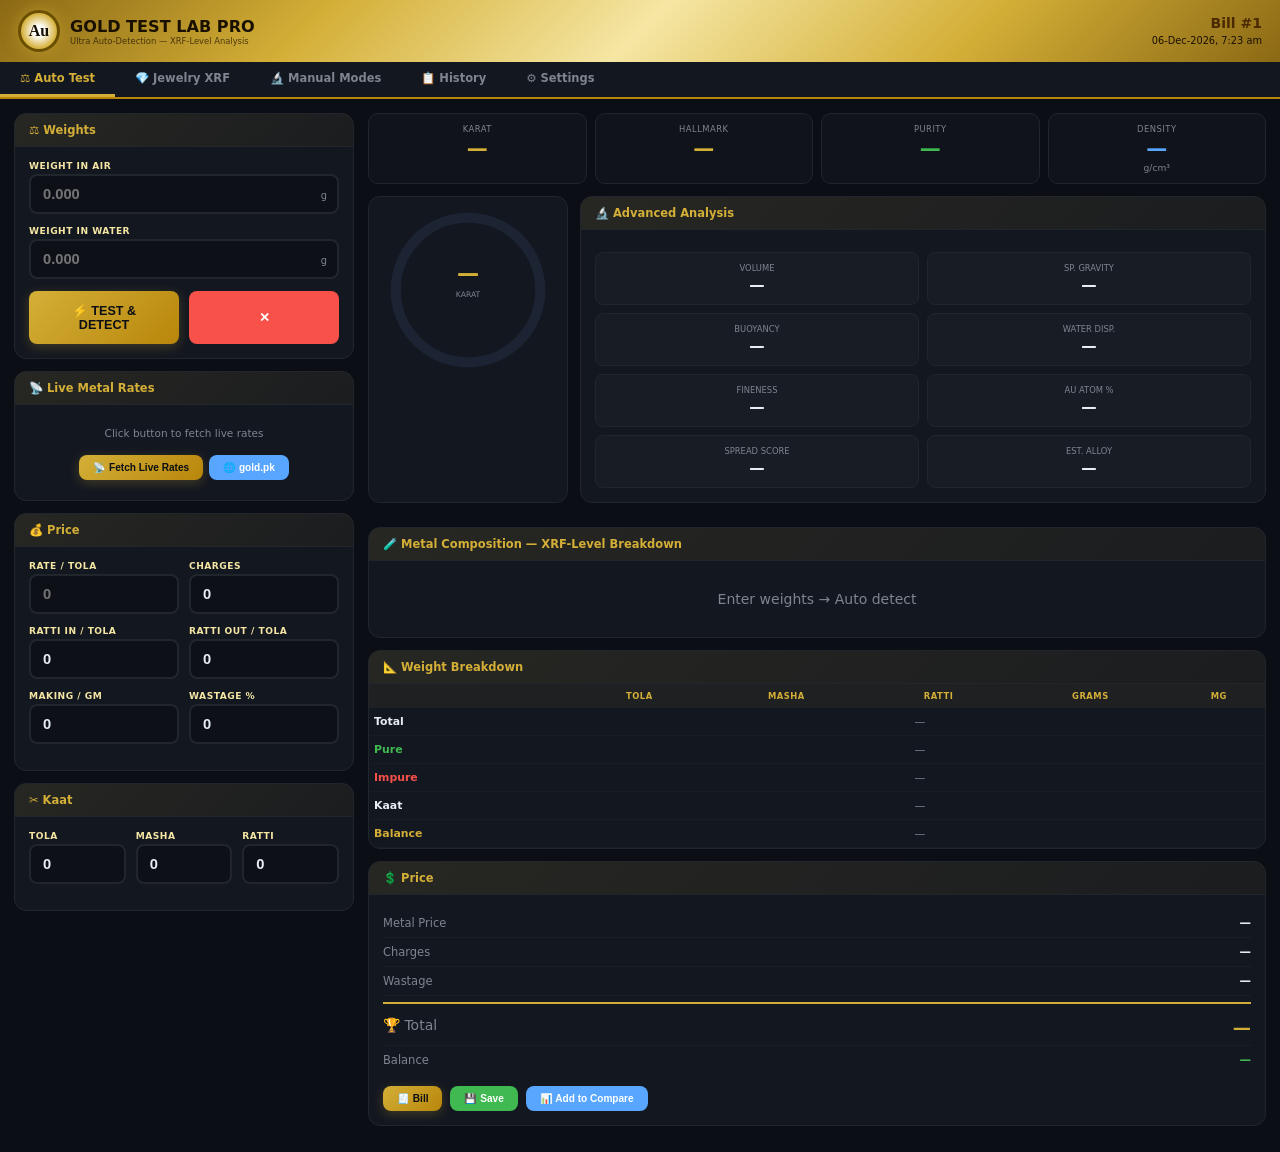
==== index.html @ 3f72d8be "Initial commit: Gold Test Lab PRO baseline - Ultra-advanced auto-detection engine (Archimedes + Tern" ====
﻿<!DOCTYPE html>
<html lang="en">
<head>
<meta charset="UTF-8">
<meta name="viewport" content="width=device-width, initial-scale=1.0">
<title>GOLD TEST LAB PRO — Ultra Advanced Auto-Detection</title>
<style>
*,*::before,*::after{box-sizing:border-box;margin:0;padding:0}
:root{--g:#D4AF37;--gd:#B8860B;--gl:#F5E6A3;--bg:#0b0e14;--card:#131720;--inp:#0d1117;--txt:#e6edf3;--mut:#7d8590;--red:#f85149;--grn:#3fb950;--yel:#d29922;--blu:#58a6ff;--bdr:#21262d;--r:12px}
html{font-size:14px}
body{font-family:'Segoe UI',system-ui,sans-serif;background:var(--bg);color:var(--txt);min-height:100vh}

/* HEADER */
.hdr{background:linear-gradient(135deg,#8B6914,#D4AF37,#F5E6A3,#D4AF37,#8B6914);color:#1a1000;padding:10px 18px;display:flex;align-items:center;justify-content:space-between}
.hdr-left{display:flex;align-items:center;gap:10px}
.logo{width:42px;height:42px;border-radius:50%;background:radial-gradient(#fff 20%,#D4AF37 70%);display:flex;align-items:center;justify-content:center;font:900 16px/1 serif;border:3px solid #6B4F00;box-shadow:0 0 15px rgba(212,175,55,.5)}
.hdr h1{font-size:1.15rem;font-weight:900}
.hdr p{font-size:.6rem;opacity:.7}
.hdr-r{text-align:right;font-size:.7rem;line-height:1.4}
.hdr-r .bn{font-size:1rem;font-weight:900;color:#4a2800}

/* TABS */
.tabs{display:flex;background:var(--card);border-bottom:2px solid var(--gd);overflow-x:auto}
.tab{padding:9px 20px;font-weight:600;font-size:.82rem;color:var(--mut);cursor:pointer;border-bottom:3px solid transparent;white-space:nowrap;transition:.2s}
.tab:hover{color:var(--gl)}
.tab.on{color:var(--g);border-bottom-color:var(--g)}

/* PANELS */
.pnl{display:none;padding:14px;animation:fadeU .3s}
.pnl.on{display:block}
@keyframes fadeU{from{opacity:0;transform:translateY(8px)}to{opacity:1}}

/* CARDS */
.cd{background:var(--card);border:1px solid var(--bdr);border-radius:var(--r);overflow:hidden;margin-bottom:12px}
.cd-h{padding:9px 14px;font-weight:700;font-size:.82rem;color:var(--g);background:linear-gradient(135deg,rgba(212,175,55,.1),rgba(184,134,11,.05));border-bottom:1px solid var(--bdr);display:flex;align-items:center;gap:7px}
.cd-b{padding:14px}

/* INPUTS */
label{display:block;font-size:.65rem;color:var(--gl);font-weight:600;text-transform:uppercase;letter-spacing:.5px;margin-bottom:3px}
input,select{width:100%;padding:10px 12px;background:var(--inp);border:2px solid var(--bdr);border-radius:8px;color:var(--txt);font-size:1.05rem;font-weight:600;outline:none;transition:.2s}
input:focus{border-color:var(--g);box-shadow:0 0 0 3px rgba(212,175,55,.12)}
.ig{margin-bottom:12px;position:relative}
.ig .unit{position:absolute;right:12px;top:55%;font-size:.7rem;color:var(--mut);pointer-events:none}
.rw{display:flex;gap:10px}
.rw>*{flex:1}

/* BUTTONS */
.btn{display:inline-flex;align-items:center;justify-content:center;gap:5px;padding:12px 20px;border:none;border-radius:8px;font-weight:700;font-size:.9rem;cursor:pointer;transition:.15s}
.btn:active{transform:scale(.97)}
.bg{background:linear-gradient(135deg,#D4AF37,#B8860B);color:var(--bg);box-shadow:0 3px 12px rgba(212,175,55,.25)}
.br{background:var(--red);color:#fff}
.bgr{background:var(--grn);color:#fff}
.bs{padding:7px 14px;font-size:.72rem}
.bw{width:100%}

/* DETECT BANNER */
.det{padding:14px;border-radius:var(--r);margin-bottom:12px;text-align:center;font-weight:700;font-size:.95rem;border:2px solid;display:none;animation:fadeU .4s}
.det.gold-pure{background:rgba(212,175,55,.08);border-color:var(--g);color:var(--g)}
.det.gold-alloy{background:rgba(212,175,55,.06);border-color:var(--gd);color:var(--gl)}
.det.silver{background:rgba(192,192,192,.08);border-color:#C0C0C0;color:#C0C0C0}
.det.platinum{background:rgba(229,228,226,.08);border-color:#e5e4e2;color:#e5e4e2}
.det.palladium{background:rgba(206,208,206,.08);border-color:#CED0CE;color:#CED0CE}
.det.copper{background:rgba(184,115,51,.08);border-color:#B87333;color:#CD7F32}
.det.fake{background:rgba(248,81,73,.12);border-color:var(--red);color:var(--red);animation:pulse 1.5s infinite}
.det.jewelry{background:rgba(88,166,255,.08);border-color:var(--blu);color:var(--blu)}
.det.other{background:rgba(125,133,144,.08);border-color:var(--mut);color:var(--mut)}
@keyframes pulse{0%,100%{opacity:1}50%{opacity:.5}}

/* CONFIDENCE */
.conf-bar{height:6px;background:rgba(255,255,255,.05);border-radius:3px;overflow:hidden;margin-top:6px}
.conf-fill{height:100%;border-radius:3px;transition:width .8s}

/* RESULT GRID */
.rg{display:grid;grid-template-columns:repeat(4,1fr);gap:8px;margin-bottom:12px}
.rb{background:rgba(255,255,255,.02);border:1px solid var(--bdr);border-radius:10px;padding:10px;text-align:center}
.rb .rl{font-size:.6rem;color:var(--mut);text-transform:uppercase;letter-spacing:.5px;margin-bottom:3px}
.rb .rv{font-size:1.5rem;font-weight:900}
.rb .rs{font-size:.65rem;color:var(--mut);margin-top:2px}
@media(max-width:600px){.rg{grid-template-columns:1fr 1fr}}

/* GAUGE SVG */
.gauge-wrap{text-align:center;padding:8px 0}
.gauge-svg{width:170px;height:170px}
.gt{font-size:26px;font-weight:900;fill:var(--g)}
.gs{font-size:9px;fill:var(--mut);text-transform:uppercase}

/* COMP BARS */
.ci{margin-bottom:8px}
.ci-top{display:flex;justify-content:space-between;align-items:baseline;margin-bottom:3px}
.ci-nm{font-size:.78rem;font-weight:600}
.ci-vl{font-size:.68rem;color:var(--mut)}
.ci-vl b{color:var(--txt)}
.ci-bar{height:8px;background:rgba(255,255,255,.04);border-radius:4px;overflow:hidden}
.ci-fill{height:100%;border-radius:4px;transition:width .8s}

/* WEIGHT TABLE */
.wt{width:100%;border-collapse:collapse;font-size:.78rem}
.wt th{padding:7px 5px;color:var(--g);font-size:.6rem;text-transform:uppercase;letter-spacing:.5px;text-align:center;background:rgba(212,175,55,.06)}
.wt td{padding:7px 5px;text-align:center;border-bottom:1px solid rgba(255,255,255,.02)}
.wt .wl{text-align:left;font-weight:600}

/* VALUE ROW */
.vr{display:flex;justify-content:space-between;padding:7px 0;border-bottom:1px solid rgba(255,255,255,.03);font-size:.82rem}
.vr:last-child{border:none}
.vr .vl{color:var(--mut)}
.vr .vv{font-weight:700}

/* ADVANCED ANALYSIS TABLE */
.adv-grid{display:grid;grid-template-columns:1fr 1fr;gap:8px;margin-top:8px}
.adv-item{background:rgba(255,255,255,.02);border:1px solid var(--bdr);border-radius:8px;padding:10px;text-align:center}
.adv-item .ai-l{font-size:.6rem;color:var(--mut);text-transform:uppercase;margin-bottom:3px}
.adv-item .ai-v{font-size:1.1rem;font-weight:800}

/* LAYOUT */
.mg{display:grid;grid-template-columns:340px 1fr;gap:14px}
@media(max-width:850px){.mg{grid-template-columns:1fr}}

/* HISTORY */
.hi{background:var(--card);border:1px solid var(--bdr);border-radius:10px;padding:12px;margin-bottom:8px;transition:.2s}
.hi:hover{border-color:var(--gd)}
.hi-top{display:flex;justify-content:space-between;margin-bottom:6px}
.hi-type{font-weight:700;color:var(--g);font-size:.85rem}
.hi-date{font-size:.65rem;color:var(--mut)}
.hi-stats{display:flex;gap:14px;flex-wrap:wrap;font-size:.78rem}
.hi-stat span{color:var(--mut);font-size:.6rem;display:block}
.hi-stat b{color:var(--txt)}

/* MODAL */
.mo{display:none;position:fixed;inset:0;background:rgba(0,0,0,.85);z-index:999;align-items:center;justify-content:center}
.mo.open{display:flex}
.mo-box{background:#fff;color:#000;width:370px;max-height:90vh;overflow-y:auto;border-radius:12px}
.bill{padding:18px;font-family:'Courier New',monospace;font-size:11px}
.bill h2{text-align:center;font-size:14px;margin-bottom:2px}
.bill .bsub{text-align:center;font-size:9px;color:#666}
.bill hr{border:none;border-top:1px dashed #aaa;margin:7px 0}
.bill .brow{display:flex;justify-content:space-between;padding:1.5px 0}
.bill .brow.big{font-size:13px;font-weight:900}
.bill .brow.bold{font-weight:700}
.bill .bctr{text-align:center;font-weight:700;margin:3px 0;font-size:11px}
.bill .bft{text-align:center;font-size:8px;color:#999;margin-top:10px}
.mo-act{display:flex;gap:8px;padding:12px;justify-content:center;background:var(--card);border-radius:0 0 12px 12px}

/* MODE GRID */
.md-grid{display:grid;grid-template-columns:repeat(3,1fr);gap:10px;margin-bottom:14px}
.md-btn{background:var(--card);border:2px solid var(--bdr);border-radius:12px;padding:16px 10px;text-align:center;cursor:pointer;transition:.2s}
.md-btn:hover{border-color:var(--gd);transform:translateY(-2px);box-shadow:0 4px 15px rgba(212,175,55,.15)}
.md-btn.sel{border-color:var(--g);background:rgba(212,175,55,.08);box-shadow:0 0 20px rgba(212,175,55,.2)}
.md-btn .md-ico{font-size:1.8rem;margin-bottom:4px}
.md-btn .md-nm{font-weight:700;font-size:.82rem;color:var(--txt)}
.md-btn .md-ds{font-size:.58rem;color:var(--mut);margin-top:3px;line-height:1.3}
.md-btn.sel .md-nm{color:var(--g)}
.mm-res{background:var(--card);border:1px solid var(--bdr);border-radius:var(--r);padding:14px;margin-top:12px}
.mm-rl{display:flex;justify-content:space-between;padding:6px 0;border-bottom:1px solid rgba(255,255,255,.03);font-size:.82rem}
.mm-rl:last-child{border:none}
.mm-rl .mm-k{color:var(--mut)}
.mm-rl .mm-v{font-weight:700}
@media(max-width:500px){.md-grid{grid-template-columns:repeat(2,1fr)}}

/* LIVE RATE */
.lr-box{display:grid;grid-template-columns:1fr 1fr;gap:6px;margin-bottom:10px}
.lr-item{background:rgba(255,255,255,.03);border:1px solid var(--bdr);border-radius:8px;padding:8px;text-align:center}
.lr-item .lr-l{font-size:.55rem;color:var(--mut);text-transform:uppercase;letter-spacing:.3px}
.lr-item .lr-v{font-size:1rem;font-weight:900;margin-top:2px}
.lr-item .lr-s{font-size:.55rem;color:var(--mut);margin-top:1px}
.lr-src{display:flex;gap:6px;margin-top:8px;align-items:center;justify-content:center;flex-wrap:wrap}
.lr-time{font-size:.6rem;color:var(--mut);text-align:center;margin-top:6px}
.lr-spin{display:inline-block;width:14px;height:14px;border:2px solid var(--gd);border-top-color:var(--g);border-radius:50%;animation:spin .8s linear infinite}
@keyframes spin{to{transform:rotate(360deg)}}
.lr-err{color:var(--red);font-size:.7rem;text-align:center;padding:6px}

/* SCROLLBAR */
::-webkit-scrollbar{width:5px}
::-webkit-scrollbar-track{background:var(--bg)}
::-webkit-scrollbar-thumb{background:var(--gd);border-radius:3px}

/* PRINT */
@media print{body *{visibility:hidden}.bill,.bill *{visibility:visible}.bill{position:absolute;left:0;top:0;width:80mm}.mo,.mo-act{display:none!important}}

/* JEWELRY XRF */
.jxrf-grid{display:grid;grid-template-columns:repeat(4,1fr);gap:6px;margin-bottom:12px}
.jx-el{background:rgba(255,255,255,.02);border:1px solid var(--bdr);border-radius:10px;padding:10px 8px;text-align:center;position:relative;overflow:hidden}
.jx-el .jx-sym{font-size:.6rem;color:var(--mut);text-transform:uppercase;letter-spacing:.5px}
.jx-el .jx-pct{font-size:1.4rem;font-weight:900;margin:2px 0}
.jx-el .jx-gm{font-size:.65rem;color:var(--mut)}
.jx-el .jx-bar{position:absolute;bottom:0;left:0;height:3px;border-radius:0 0 10px 10px;transition:width .8s}
.jx-el.gold .jx-pct{color:#FFD700}
.jx-el.silver .jx-pct{color:#C0C0C0}
.jx-el.copper .jx-pct{color:#CD7F32}
.jx-el.zinc .jx-pct{color:#BDBDBD}
.jx-el.cadmium .jx-pct{color:#FF6B6B}
.jx-el.nickel .jx-pct{color:#727472}
.jx-el.lead .jx-pct{color:#F85149}
.jx-el.tin .jx-pct{color:#D3D3D3}
.jx-el.rhodium .jx-pct{color:#E8E8E8}
.jx-el.stone .jx-pct{color:#58a6ff}
@media(max-width:600px){.jxrf-grid{grid-template-columns:repeat(2,1fr)}}
.jx-solder{background:rgba(212,175,55,.04);border:1px solid var(--bdr);border-radius:10px;padding:12px;margin-bottom:12px}
.jx-solder .jx-title{font-size:.7rem;color:var(--g);font-weight:700;text-transform:uppercase;letter-spacing:.5px;margin-bottom:8px}
.jx-risk{padding:10px 14px;border-radius:10px;margin-bottom:8px;font-size:.82rem;display:flex;align-items:center;gap:8px}
.jx-risk.safe{background:rgba(63,185,80,.08);border:1px solid var(--grn);color:var(--grn)}
.jx-risk.warn{background:rgba(210,153,34,.08);border:1px solid var(--yel);color:var(--yel)}
.jx-risk.danger{background:rgba(248,81,73,.1);border:1px solid var(--red);color:var(--red)}
.jx-tag{display:inline-block;padding:2px 8px;border-radius:4px;font-size:.6rem;font-weight:700;margin:2px}
.jx-tag.g{background:rgba(63,185,80,.15);color:var(--grn)}
.jx-tag.y{background:rgba(210,153,34,.15);color:var(--yel)}
.jx-tag.r{background:rgba(248,81,73,.15);color:var(--red)}
.jx-tag.b{background:rgba(88,166,255,.15);color:var(--blu)}
.jx-stone-grid{display:grid;grid-template-columns:1fr 1fr;gap:8px}
.jx-stone-item{background:rgba(88,166,255,.04);border:1px solid var(--bdr);border-radius:8px;padding:10px;text-align:center}
.jx-stone-item .ai-l{font-size:.6rem;color:var(--blu);text-transform:uppercase}
.jx-stone-item .ai-v{font-size:1rem;font-weight:800;color:var(--txt)}
</style>
</head>
<body>

<!-- HEADER -->
<div class="hdr">
    <div class="hdr-left">
        <div class="logo">Au</div>
        <div><h1>GOLD TEST LAB PRO</h1><p>Ultra Auto-Detection — XRF-Level Analysis</p></div>
    </div>
    <div class="hdr-r">
        <div class="bn">Bill #<span id="billNo">1</span></div>
        <div id="hdrDt"></div>
    </div>
</div>

<!-- TABS -->
<div class="tabs">
    <div class="tab on" data-t="test">⚖️ Auto Test</div>
    <div class="tab" data-t="jewelry">💎 Jewelry XRF</div>
    <div class="tab" data-t="manual">🔬 Manual Modes</div>
    <div class="tab" data-t="history">📋 History</div>
    <div class="tab" data-t="settings">⚙️ Settings</div>
</div>

<!-- ======== TEST PANEL ======== -->
<div class="pnl on" id="p-test">
<div class="mg">

<!-- LEFT -->
<div>
    <div class="cd">
        <div class="cd-h">⚖️ Weights</div>
        <div class="cd-b">
            <div class="ig"><label>Weight in Air</label><input type="number" step="any" id="inAir" placeholder="0.000" inputmode="decimal"><span class="unit">g</span></div>
            <div class="ig"><label>Weight in Water</label><input type="number" step="any" id="inWater" placeholder="0.000" inputmode="decimal"><span class="unit">g</span></div>
            <div class="rw" style="margin-top:4px">
                <button class="btn bg bw" onclick="calc()">⚡ TEST &amp; DETECT</button>
                <button class="btn br" onclick="clr()" style="width:60px">✕</button>
            </div>
        </div>
    </div>
    <div class="cd">
        <div class="cd-h">📡 Live Metal Rates <span id="lrStatus" style="margin-left:auto;font-size:.6rem;color:var(--mut)"></span></div>
        <div class="cd-b">
            <div id="lrContent">
                <div style="text-align:center;color:var(--mut);font-size:.75rem;padding:8px">Click button to fetch live rates</div>
            </div>
            <div class="lr-src">
                <button class="btn bg bs" onclick="fetchLiveRates()" id="lrBtn">📡 Fetch Live Rates</button>
                <button class="btn bs" style="background:var(--blu);color:#fff" onclick="window.open('https://gold.pk','_blank')">🌐 gold.pk</button>
            </div>
            <div class="lr-time" id="lrTime"></div>
        </div>
    </div>
    <div class="cd">
        <div class="cd-h">💰 Price <span id="autoRateBadge" style="margin-left:auto;font-size:.55rem;padding:2px 6px;border-radius:4px;display:none"></span></div>
        <div class="cd-b">
            <div class="rw"><div class="ig"><label id="rateLabel">Rate / Tola</label><input type="number" step="any" id="inRate" placeholder="0" oninput="this.dataset.manual=this.value?'1':''"></div><div class="ig"><label>Charges</label><input type="number" step="any" id="inChg" value="0"></div></div>
            <div class="rw"><div class="ig"><label>Ratti IN / Tola</label><input type="number" step="any" id="inRI" value="0" title="Ratti deduction per tola of pure gold"></div><div class="ig"><label>Ratti OUT / Tola</label><input type="number" step="any" id="inRO" value="0" title="Ratti added back per tola of pure gold"></div></div>
            <div class="rw"><div class="ig"><label>Making / gm</label><input type="number" step="any" id="inMk" value="0"></div><div class="ig"><label>Wastage %</label><input type="number" step="any" id="inWst" value="0"></div></div>
        </div>
    </div>
    <div class="cd">
        <div class="cd-h">✂️ Kaat</div>
        <div class="cd-b">
            <div class="rw">
                <div class="ig"><label>Tola</label><input type="number" step="any" id="ktT" value="0"></div>
                <div class="ig"><label>Masha</label><input type="number" step="any" id="ktM" value="0"></div>
                <div class="ig"><label>Ratti</label><input type="number" step="any" id="ktR" value="0"></div>
            </div>
        </div>
    </div>
</div>

<!-- RIGHT -->
<div>
    <!-- Detection Banner -->
    <div class="det" id="detBan"></div>

    <!-- Confidence -->
    <div class="cd" id="confCard" style="display:none">
        <div class="cd-b" style="padding:10px 14px">
            <div style="display:flex;justify-content:space-between;font-size:.75rem;margin-bottom:4px">
                <span style="color:var(--mut)">Detection Confidence</span>
                <span style="font-weight:700" id="confPct">0%</span>
            </div>
            <div class="conf-bar"><div class="conf-fill" id="confFill" style="width:0%;background:var(--grn)"></div></div>
        </div>
    </div>

    <!-- Key Results -->
    <div class="rg" id="resGrid">
        <div class="rb"><div class="rl">Karat</div><div class="rv" style="color:var(--g)" id="rK">—</div><div class="rs" id="rKs"></div></div>
        <div class="rb"><div class="rl">Hallmark</div><div class="rv" style="color:var(--g)" id="rH">—</div><div class="rs" id="rHs"></div></div>
        <div class="rb"><div class="rl">Purity</div><div class="rv" style="color:var(--grn)" id="rP">—</div><div class="rs" id="rPs"></div></div>
        <div class="rb"><div class="rl">Density</div><div class="rv" style="color:var(--blu)" id="rD">—</div><div class="rs">g/cm³</div></div>
    </div>

    <!-- Gauge + Advanced Side by Side -->
    <div style="display:grid;grid-template-columns:200px 1fr;gap:12px;margin-bottom:12px">
        <!-- Gauge -->
        <div class="cd">
            <div class="cd-b gauge-wrap">
                <svg class="gauge-svg" viewBox="0 0 200 200">
                    <circle cx="100" cy="100" r="85" fill="none" stroke="#1c2333" stroke-width="12"/>
                    <circle cx="100" cy="100" r="85" fill="none" stroke="var(--gd)" stroke-width="12" stroke-dasharray="534" stroke-dashoffset="534" stroke-linecap="round" transform="rotate(-90 100 100)" id="gArc"/>
                    <text x="100" y="90" text-anchor="middle" class="gt" id="gVal">—</text>
                    <text x="100" y="108" text-anchor="middle" class="gs" id="gLbl">KARAT</text>
                    <text x="100" y="126" text-anchor="middle" style="font-size:10px;fill:var(--mut)" id="gH"></text>
                </svg>
            </div>
        </div>
        <!-- Advanced Analysis -->
        <div class="cd">
            <div class="cd-h">🔬 Advanced Analysis</div>
            <div class="cd-b">
                <div class="adv-grid">
                    <div class="adv-item"><div class="ai-l">Volume</div><div class="ai-v" id="aVol">—</div></div>
                    <div class="adv-item"><div class="ai-l">Sp. Gravity</div><div class="ai-v" id="aSG">—</div></div>
                    <div class="adv-item"><div class="ai-l">Buoyancy</div><div class="ai-v" id="aBuoy">—</div></div>
                    <div class="adv-item"><div class="ai-l">Water Disp.</div><div class="ai-v" id="aWD">—</div></div>
                    <div class="adv-item"><div class="ai-l">Fineness</div><div class="ai-v" id="aFine">—</div></div>
                    <div class="adv-item"><div class="ai-l">Au Atom %</div><div class="ai-v" id="aAtom">—</div></div>
                    <div class="adv-item"><div class="ai-l">Spread Score</div><div class="ai-v" id="aSpread">—</div></div>
                    <div class="adv-item"><div class="ai-l">Est. Alloy</div><div class="ai-v" id="aAlloy">—</div></div>
                </div>
            </div>
        </div>
    </div>

    <!-- Composition -->
    <div class="cd">
        <div class="cd-h">🧪 Metal Composition — XRF-Level Breakdown</div>
        <div class="cd-b" id="compBox"><div style="text-align:center;color:var(--mut);padding:16px">Enter weights → Auto detect</div></div>
    </div>

    <!-- Weight Breakdown -->
    <div class="cd">
        <div class="cd-h">📐 Weight Breakdown</div>
        <div class="cd-b" style="padding:0">
            <table class="wt">
                <thead><tr><th></th><th>Tola</th><th>Masha</th><th>Ratti</th><th>Grams</th><th>mg</th></tr></thead>
                <tbody id="wtB">
                    <tr><td class="wl">Total</td><td colspan="5" style="color:var(--mut)">—</td></tr>
                    <tr><td class="wl" style="color:var(--grn)">Pure</td><td colspan="5" style="color:var(--mut)">—</td></tr>
                    <tr><td class="wl" style="color:var(--red)">Impure</td><td colspan="5" style="color:var(--mut)">—</td></tr>
                    <tr><td class="wl">Kaat</td><td colspan="5" style="color:var(--mut)">—</td></tr>
                    <tr><td class="wl" style="color:var(--g)">Balance</td><td colspan="5" style="color:var(--mut)">—</td></tr>
                </tbody>
            </table>
        </div>
    </div>

    <!-- Multi-Test Comparison -->
    <div class="cd" id="multiCard" style="display:none">
        <div class="cd-h">📊 Multi-Test Comparison</div>
        <div class="cd-b" id="multiBox"></div>
    </div>

    <!-- Price -->
    <div class="cd">
        <div class="cd-h">💲 Price</div>
        <div class="cd-b">
            <div class="vr"><span class="vl" id="pGPLabel">Metal Price</span><span class="vv" id="pGP">—</span></div>
            <div class="vr"><span class="vl">Charges</span><span class="vv" id="pCh">—</span></div>
            <div class="vr"><span class="vl">Wastage</span><span class="vv" id="pWs">—</span></div>
            <div style="border-top:2px solid var(--g);margin-top:6px;padding-top:6px">
                <div class="vr"><span class="vl" style="font-size:1rem">🏆 Total</span><span class="vv" style="font-size:1.3rem;color:var(--g)" id="pTot">—</span></div>
                <div class="vr"><span class="vl">Balance</span><span class="vv" style="color:var(--grn)" id="pBal">—</span></div>
            </div>
            <div style="margin-top:12px;display:flex;gap:8px;flex-wrap:wrap">
                <button class="btn bg bs" onclick="showBill()">🧾 Bill</button>
                <button class="btn bgr bs" onclick="saveHist()">💾 Save</button>
                <button class="btn bs" style="background:var(--blu);color:#fff" onclick="addMulti()">📊 Add to Compare</button>
            </div>
        </div>
    </div>
</div>

</div>
</div>

<!-- ======== JEWELRY XRF PANEL ======== -->
<div class="pnl" id="p-jewelry">
<div class="mg">

<!-- LEFT -->
<div>
    <div class="cd">
        <div class="cd-h">⚖️ Jewelry Weights</div>
        <div class="cd-b">
            <div class="ig"><label>Total Weight in Air (with stones)</label><input type="number" step="any" id="jxAir" placeholder="0.000" inputmode="decimal"><span class="unit">g</span></div>
            <div class="ig"><label>Total Weight in Water (with stones)</label><input type="number" step="any" id="jxWater" placeholder="0.000" inputmode="decimal"><span class="unit">g</span></div>
            <div class="rw" style="margin-top:4px">
                <button class="btn bg bw" onclick="calcJewelry()">💎 FULL XRF ANALYSIS</button>
                <button class="btn br" onclick="clrJewelry()" style="width:60px">✕</button>
            </div>
        </div>
    </div>
    <div class="cd">
        <div class="cd-h">💎 Stone Options</div>
        <div class="cd-b">
            <div class="ig">
                <label>Has Stones?</label>
                <select id="jxHasStones" onchange="document.getElementById('jxStoneOpts').style.display=this.value==='yes'?'block':'none'">
                    <option value="no">No — Plain Metal Jewelry</option>
                    <option value="yes">Yes — Has Gemstones/Stones</option>
                </select>
            </div>
            <div id="jxStoneOpts" style="display:none">
                <div class="ig">
                    <label>Stone Type</label>
                    <select id="jxStoneType">
                        <option value="diamond">💎 Diamond (d=3.52)</option>
                        <option value="ruby">🔴 Ruby / Sapphire (d=4.00)</option>
                        <option value="emerald">🟢 Emerald (d=2.72)</option>
                        <option value="garnet">🟣 Garnet (d=3.80)</option>
                        <option value="zircon">⚪ Zircon / CZ (d=5.80)</option>
                        <option value="pearl">🤍 Pearl (d=2.71)</option>
                        <option value="topaz">🔵 Topaz (d=3.53)</option>
                        <option value="quartz">🔮 Quartz / Amethyst (d=2.65)</option>
                        <option value="glass">🪟 Glass Stone (d=2.50)</option>
                        <option value="unknown" selected>❓ Unknown (avg d=3.00)</option>
                    </select>
                </div>
                <div class="ig">
                    <label>Stone Weight (if known, optional)</label>
                    <input type="number" step="any" id="jxStoneWt" placeholder="Leave empty for auto-estimate" inputmode="decimal"><span class="unit">g</span>
                </div>
            </div>
        </div>
    </div>
    <div class="cd">
        <div class="cd-h">🔗 Jewelry Type</div>
        <div class="cd-b">
            <div class="ig">
                <label>Type (for solder/tanka estimation)</label>
                <select id="jxType">
                    <option value="ring">💍 Ring (Tanka ~2-3%)</option>
                    <option value="chain">⛓️ Chain (Tanka ~5-8%)</option>
                    <option value="bangle">🔘 Bangle / Kara (Tanka ~3-5%)</option>
                    <option value="necklace">📿 Necklace / Haar (Tanka ~4-6%)</option>
                    <option value="earring">✨ Earring / Jhumka (Tanka ~3-5%)</option>
                    <option value="pendant">🏅 Pendant / Locket (Tanka ~2-3%)</option>
                    <option value="set">👑 Full Set / Parure (Tanka ~4-6%)</option>
                    <option value="coin">🪙 Coin / Biscuit (Tanka ~0-1%)</option>
                    <option value="bar">🧱 Bar / Ingot (Tanka ~0%)</option>
                    <option value="plain">📦 Plain / Other (Tanka ~1-2%)</option>
                </select>
            </div>
            <div class="ig">
                <label>Claimed Karat (what seller says, optional)</label>
                <input type="number" step="any" id="jxClaimedK" placeholder="e.g. 22" inputmode="decimal">
            </div>
        </div>
    </div>
    <div class="cd">
        <div class="cd-h">💰 Price</div>
        <div class="cd-b">
            <div class="rw"><div class="ig"><label>Rate / Tola</label><input type="number" step="any" id="jxRate" placeholder="0"></div><div class="ig"><label>Charges</label><input type="number" step="any" id="jxChg" value="0"></div></div>
        </div>
    </div>
</div>

<!-- RIGHT -->
<div>
    <!-- Detection Banner -->
    <div class="det" id="jxBan" style="display:none"></div>

    <!-- Key Results -->
    <div class="rg" id="jxResGrid">
        <div class="rb"><div class="rl">Karat</div><div class="rv" style="color:var(--g)" id="jxK">—</div><div class="rs" id="jxKs"></div></div>
        <div class="rb"><div class="rl">Hallmark</div><div class="rv" style="color:var(--g)" id="jxH">—</div><div class="rs">/1000</div></div>
        <div class="rb"><div class="rl">Purity</div><div class="rv" style="color:var(--grn)" id="jxP">—</div><div class="rs" id="jxPs"></div></div>
        <div class="rb"><div class="rl">Density</div><div class="rv" style="color:var(--blu)" id="jxD">—</div><div class="rs">g/cm³</div></div>
    </div>

    <!-- XRF Element Breakdown -->
    <div class="cd">
        <div class="cd-h">🔬 XRF-Style Full Element Breakdown</div>
        <div class="cd-b" id="jxElements"><div style="text-align:center;color:var(--mut);padding:16px">Enter weights → Get full analysis</div></div>
    </div>

    <!-- Solder/Tanka Analysis -->
    <div class="cd">
        <div class="cd-h">🔗 Solder / Tanka Analysis</div>
        <div class="cd-b" id="jxSolder"><div style="text-align:center;color:var(--mut);padding:14px">Solder analysis appears here</div></div>
    </div>

    <!-- Stone Analysis -->
    <div class="cd" id="jxStoneCard" style="display:none">
        <div class="cd-h">💎 Stone Analysis</div>
        <div class="cd-b" id="jxStoneInfo"></div>
    </div>

    <!-- Cadmium & Risk Assessment -->
    <div class="cd">
        <div class="cd-h">⚠️ Health & Safety Risk Assessment</div>
        <div class="cd-b" id="jxRisks"><div style="text-align:center;color:var(--mut);padding:14px">Risk analysis appears here</div></div>
    </div>

    <!-- Quality Verdict -->
    <div class="cd">
        <div class="cd-h">🏆 Quality Verdict</div>
        <div class="cd-b" id="jxVerdict"><div style="text-align:center;color:var(--mut);padding:14px">Verdict appears here</div></div>
    </div>

    <!-- Weight Breakdown -->
    <div class="cd">
        <div class="cd-h">📐 Weight Breakdown</div>
        <div class="cd-b" style="padding:0">
            <table class="wt">
                <thead><tr><th></th><th>Tola</th><th>Masha</th><th>Ratti</th><th>Grams</th><th>mg</th></tr></thead>
                <tbody id="jxWT">
                    <tr><td class="wl">Total</td><td colspan="5" style="color:var(--mut)">—</td></tr>
                    <tr><td class="wl" style="color:var(--grn)">Pure Metal</td><td colspan="5" style="color:var(--mut)">—</td></tr>
                    <tr><td class="wl" style="color:var(--red)">Impure</td><td colspan="5" style="color:var(--mut)">—</td></tr>
                </tbody>
            </table>
        </div>
    </div>

    <!-- Price -->
    <div class="cd">
        <div class="cd-h">💲 Price</div>
        <div class="cd-b">
            <div class="mm-rl"><span class="mm-k">Metal Price</span><span class="mm-v" id="jxPr1">—</span></div>
            <div class="mm-rl"><span class="mm-k">Charges</span><span class="mm-v" id="jxPr2">—</span></div>
            <div style="border-top:2px solid var(--g);margin-top:6px;padding-top:6px">
                <div class="mm-rl"><span class="mm-k" style="font-size:1rem">🏆 Total</span><span class="mm-v" style="font-size:1.2rem;color:var(--g)" id="jxPr3">—</span></div>
            </div>
        </div>
    </div>
</div>
</div>
</div>

<!-- ======== MANUAL MODES PANEL ======== -->
<div class="pnl" id="p-manual">
<div class="mg">

<!-- LEFT: Weights + Mode Selection -->
<div>
    <div class="cd">
        <div class="cd-h">⚖️ Weights</div>
        <div class="cd-b">
            <div class="ig"><label>Weight in Air</label><input type="number" step="any" id="mmAir" placeholder="0.000" inputmode="decimal"><span class="unit">g</span></div>
            <div class="ig"><label>Weight in Water</label><input type="number" step="any" id="mmWater" placeholder="0.000" inputmode="decimal"><span class="unit">g</span></div>
        </div>
    </div>
    <div class="cd">
        <div class="cd-h">🔬 Select Test Mode</div>
        <div class="cd-b">
            <div class="md-grid" id="modeGrid">
                <div class="md-btn sel" data-mode="standard" onclick="selMode(this)">
                    <div class="md-ico">🥇</div>
                    <div class="md-nm">Standard</div>
                    <div class="md-ds">Au-Ag Model<br>General Gold Test</div>
                </div>
                <div class="md-btn" data-mode="silver" onclick="selMode(this)">
                    <div class="md-ico">🥈</div>
                    <div class="md-nm">Silver</div>
                    <div class="md-ds">Pure Silver<br>Ag Purity Check</div>
                </div>
                <div class="md-btn" data-mode="copper" onclick="selMode(this)">
                    <div class="md-ico">🥉</div>
                    <div class="md-nm">Copper</div>
                    <div class="md-ds">Cu Base<br>Tamba/Peet Test</div>
                </div>
                <div class="md-btn" data-mode="psilver" onclick="selMode(this)">
                    <div class="md-ico">🪙</div>
                    <div class="md-nm">P Silver</div>
                    <div class="md-ds">Pakistani Silver<br>Local 80-85% Ag</div>
                </div>
                <div class="md-btn" data-mode="standard1" onclick="selMode(this)">
                    <div class="md-ico">🔶</div>
                    <div class="md-nm">Standard 1</div>
                    <div class="md-ds">Au-Cu Binary<br>Rose/Red Gold</div>
                </div>
                <div class="md-btn" data-mode="standard2" onclick="selMode(this)">
                    <div class="md-ico">🔷</div>
                    <div class="md-nm">Standard 2</div>
                    <div class="md-ds">Au-Ag-Cu Ternary<br>Full Alloy Model</div>
                </div>
                <div class="md-btn" data-mode="local1" onclick="selMode(this)">
                    <div class="md-ico">📍</div>
                    <div class="md-nm">Local Scan 1</div>
                    <div class="md-ds">Peshawar/KPK<br>High Cu Ratio</div>
                </div>
                <div class="md-btn" data-mode="local2" onclick="selMode(this)">
                    <div class="md-ico">📌</div>
                    <div class="md-nm">Local Scan</div>
                    <div class="md-ds">Lahore/Karachi<br>Standard Local</div>
                </div>
                <div class="md-btn" data-mode="fake" onclick="selMode(this)">
                    <div class="md-ico">🚨</div>
                    <div class="md-nm">False Gold</div>
                    <div class="md-ds">Tungsten/Brass<br>Fake Detection</div>
                </div>
            </div>
            <div class="rw" style="margin-top:4px">
                <button class="btn bg bw" onclick="calcManual()">⚡ TEST WITH MODE</button>
                <button class="btn br" onclick="clrManual()" style="width:60px">✕</button>
            </div>
        </div>
    </div>
    <div class="cd">
        <div class="cd-h">💰 Price</div>
        <div class="cd-b">
            <div class="rw"><div class="ig"><label>Rate / Tola</label><input type="number" step="any" id="mmRate" placeholder="0"></div><div class="ig"><label>Charges</label><input type="number" step="any" id="mmChg" value="0"></div></div>
        </div>
    </div>
</div>

<!-- RIGHT: Results -->
<div>
    <!-- Mode Banner -->
    <div class="det" id="mmBan" style="display:none"></div>

    <!-- Key Results -->
    <div class="rg">
        <div class="rb"><div class="rl">Karat</div><div class="rv" style="color:var(--g)" id="mmK">—</div></div>
        <div class="rb"><div class="rl">Hallmark</div><div class="rv" style="color:var(--g)" id="mmH">—</div></div>
        <div class="rb"><div class="rl">Purity</div><div class="rv" style="color:var(--grn)" id="mmP">—</div></div>
        <div class="rb"><div class="rl">Density</div><div class="rv" style="color:var(--blu)" id="mmD">—</div></div>
    </div>

    <!-- Composition -->
    <div class="cd">
        <div class="cd-h">🧪 Composition</div>
        <div class="cd-b" id="mmComp"><div style="text-align:center;color:var(--mut);padding:16px">Select mode → Enter weights → Test</div></div>
    </div>

    <!-- Weight Table -->
    <div class="cd">
        <div class="cd-h">📐 Weight Breakdown</div>
        <div class="cd-b" style="padding:0">
            <table class="wt">
                <thead><tr><th></th><th>Tola</th><th>Masha</th><th>Ratti</th><th>Grams</th><th>mg</th></tr></thead>
                <tbody id="mmWT">
                    <tr><td class="wl">Total</td><td colspan="5" style="color:var(--mut)">—</td></tr>
                    <tr><td class="wl" style="color:var(--grn)">Pure</td><td colspan="5" style="color:var(--mut)">—</td></tr>
                    <tr><td class="wl" style="color:var(--red)">Impure</td><td colspan="5" style="color:var(--mut)">—</td></tr>
                </tbody>
            </table>
        </div>
    </div>

    <!-- Detailed Results -->
    <div class="cd">
        <div class="cd-h">📋 Detailed Results</div>
        <div class="cd-b" id="mmDetail"><div style="text-align:center;color:var(--mut);padding:14px">Results appear here</div></div>
    </div>

    <!-- Price -->
    <div class="cd">
        <div class="cd-h">💲 Price</div>
        <div class="cd-b">
            <div class="mm-rl"><span class="mm-k">Metal Price</span><span class="mm-v" id="mmPr1">—</span></div>
            <div class="mm-rl"><span class="mm-k">Charges</span><span class="mm-v" id="mmPr2">—</span></div>
            <div style="border-top:2px solid var(--g);margin-top:6px;padding-top:6px">
                <div class="mm-rl"><span class="mm-k" style="font-size:1rem">🏆 Total</span><span class="mm-v" style="font-size:1.2rem;color:var(--g)" id="mmPr3">—</span></div>
            </div>
        </div>
    </div>
</div>
</div>
</div>

<!-- ======== HISTORY PANEL ======== -->
<div class="pnl" id="p-history">
    <div style="display:flex;justify-content:space-between;align-items:center;margin-bottom:10px">
        <div class="ig" style="margin:0;max-width:260px"><input type="text" id="hSrch" placeholder="🔍 Search..." oninput="renderH()"></div>
        <div style="display:flex;gap:6px"><button class="btn bg bs" onclick="expCSV()">📥 CSV</button><button class="btn br bs" onclick="clrH()">🗑️</button></div>
    </div>
    <div id="hList"></div>
</div>

<!-- ======== SETTINGS PANEL ======== -->
<div class="pnl" id="p-settings">
    <div class="cd"><div class="cd-h">🏪 Business</div><div class="cd-b">
        <div class="rw"><div class="ig"><label>Name</label><input id="sNm" value="Gold Test Laboratory"></div><div class="ig"><label>City</label><input id="sCt"></div></div>
        <div class="rw"><div class="ig"><label>Address</label><input id="sAd"></div><div class="ig"><label>Phone</label><input id="sPh"></div></div>
        <div class="rw"><div class="ig"><label>Bill Prefix</label><input id="sPfx" value="JM"></div><div class="ig"><label>Next Bill #</label><input type="number" id="sBn" value="1"></div></div>
    </div></div>
    <div class="cd"><div class="cd-h">⚙️ Defaults</div><div class="cd-b">
        <div class="rw"><div class="ig"><label>Default Rate/Tola</label><input type="number" id="sDR" value="250000"></div><div class="ig"><label>Water Temp °C</label><input type="number" id="sTmp" value="25"></div></div>
        <div class="rw"><div class="ig"><label>Multi-Alloy Model</label><select id="sModel"><option value="ternary">Ternary (Au-Ag-Cu)</option><option value="binary_cu">Binary (Au-Cu)</option><option value="binary_ag">Binary (Au-Ag)</option></select></div><div class="ig"><label>Stone Flag Threshold %</label><input type="number" id="sSt" value="8"></div></div>
    </div></div>
    <div style="margin-top:10px;display:flex;gap:8px">
        <button class="btn bg" onclick="saveCfg()">💾 Save</button>
        <button class="btn br" onclick="rstCfg()">↩️ Reset</button>
    </div>
</div>

<!-- BILL MODAL -->
<div class="mo" id="billMo">
    <div class="mo-box">
        <div class="bill" id="billPaper"></div>
        <div class="mo-act">
            <button class="btn bg bs" onclick="printBill()">🖨️ Print</button>
            <button class="btn bgr bs" onclick="dlBill()">📥 Download</button>
            <button class="btn br bs" onclick="closeBill()">✕ Close</button>
        </div>
    </div>
</div>

<script>
/* ====================================================================
   GOLD TEST LAB PRO — Ultra-Advanced Auto-Detection Engine
   Archimedes + Ternary Alloy Model + Forensic Detection + Multi-Compare
   ==================================================================== */

// ═══ CONSTANTS ═══
const TOLA=11.6638,MASHA=0.97198,RATTI=0.12150,RPT=96,RPM=8;

// Atomic weights (for atom% calculation)
const AW={Au:196.97,Ag:107.87,Cu:63.546,Pt:195.08,Pd:106.42,Zn:65.38,Ni:58.69,Fe:55.85,Sn:118.71,Pb:207.2,W:183.84,Cd:112.41,Rh:102.91};

// Metal densities g/cm³
const MD={Au:19.30,Pt:21.45,Pd:12.02,Ag:10.49,Cu:8.96,Ni:8.91,Zn:7.13,Fe:7.87,Sn:7.31,Pb:11.34,W:19.25,Rh:12.41,Ir:22.56,Os:22.59,Ru:12.37,Cd:8.65,Brass:8.55,Bronze:8.80,Steel:7.85};

// Stone densities g/cm³ (for jewelry stone correction)
const STONE_DEN={diamond:3.52,ruby:4.00,emerald:2.72,garnet:3.80,zircon:5.80,pearl:2.71,topaz:3.53,quartz:2.65,glass:2.50,unknown:3.00};

// Solder/Tanka percentages by jewelry type [min%, max%, typical solder karat]
const SOLDER_EST={ring:[2,3,14],chain:[5,8,12],bangle:[3,5,14],necklace:[4,6,12],earring:[3,5,12],pendant:[2,3,14],set:[4,6,12],coin:[0,1,22],bar:[0,0,24],plain:[1,2,14]};

// Water density by temperature (interpolated)
const WDT={0:.99984,4:1,5:.99997,10:.9997,15:.9991,18:.9986,20:.99821,22:.99777,25:.99705,28:.99624,30:.99565,35:.99403,40:.99222};

// ═══ STATE ═══
let last=null,hist=[],cfg={},multiTests=[];

// ═══ INIT ═══
document.addEventListener('DOMContentLoaded',()=>{
    loadCfg();loadH();tick();setInterval(tick,30000);
    document.querySelectorAll('.tab').forEach(t=>t.onclick=()=>{
        document.querySelectorAll('.tab').forEach(x=>x.classList.remove('on'));
        document.querySelectorAll('.pnl').forEach(x=>x.classList.remove('on'));
        t.classList.add('on');document.getElementById('p-'+t.dataset.t).classList.add('on');
    });
    if(cfg.dr)document.getElementById('inRate').value=cfg.dr;
    document.getElementById('inAir').addEventListener('keydown',e=>{if(e.key==='Enter')document.getElementById('inWater').focus()});
    document.getElementById('inWater').addEventListener('keydown',e=>{if(e.key==='Enter')calc()});
});
function tick(){document.getElementById('hdrDt').textContent=new Date().toLocaleString('en-PK',{dateStyle:'medium',timeStyle:'short'})}

// ═══ WATER DENSITY ═══
function wDen(t){t=t||25;const k=Object.keys(WDT).map(Number).sort((a,b)=>a-b);if(t<=k[0])return WDT[k[0]];if(t>=k.at(-1))return WDT[k.at(-1)];for(let i=0;i<k.length-1;i++)if(t>=k[i]&&t<=k[i+1]){const r=(t-k[i])/(k[i+1]-k[i]);return WDT[k[i]]+(WDT[k[i+1]]-WDT[k[i]])*r}return .99705}

// ═══ TERNARY ALLOY MODEL (Au-Ag-Cu) - The killer feature ═══
// Given density, estimate gold/silver/copper fractions using ternary inverse-density model
// This is more accurate than binary because real jewelry is Au-Ag-Cu ternary alloy
function ternaryModel(density){
    // Pure densities
    const dAu=MD.Au,dAg=MD.Ag,dCu=MD.Cu;
    const invD=1/density,invAu=1/dAu,invAg=1/dAg,invCu=1/dCu;

    // For ternary system with only density, we need assumptions
    // Standard jewelry alloy ratios: the Ag:Cu ratio varies by karat
    // 22K: 5% Ag, 3.3% Cu  |  18K: 12.5% Ag, 12.5% Cu  |  14K: 10% Ag, 31.5% Cu
    // We use the observation that Ag/(Ag+Cu) ≈ 0.35-0.45 for typical jewelry

    // First get binary Au-Cu fraction as baseline
    const goldFracCu = Math.max(0,Math.min(1,(invCu-invD)/(invCu-invAu)));

    // Estimate Ag:Cu ratio in the alloy part based on karat level
    let agRatio; // fraction of alloy that's silver
    if(goldFracCu > 0.95) agRatio = 0.5; // High purity — trace amounts
    else if(goldFracCu > 0.85) agRatio = 0.55; // 22K zone — more silver
    else if(goldFracCu > 0.70) agRatio = 0.40; // 18K zone
    else if(goldFracCu > 0.55) agRatio = 0.30; // 14K
    else agRatio = 0.25; // Low karat — copper dominant

    const alloyPart = 1 - goldFracCu;

    // Iterative refinement: adjust gold fraction with ternary model
    // invD = xAu/dAu + xAg/dAg + xCu/dCu where xAu + xAg + xCu = 1
    let xAu = goldFracCu;
    let xAg = alloyPart * agRatio;
    let xCu = alloyPart * (1 - agRatio);

    // Refine with Newton's method (3 iterations enough)
    for(let i=0;i<5;i++){
        const calcInvD = xAu*invAu + xAg*invAg + xCu*invCu;
        const error = invD - calcInvD;
        // Distribute error: adjust Au and proportionally adjust Ag/Cu
        const adj = error / (invAu - (agRatio*invAg + (1-agRatio)*invCu));
        xAu = Math.max(0,Math.min(1,xAu + adj));
        xAg = (1-xAu) * agRatio;
        xCu = (1-xAu) * (1-agRatio);
    }

    return {Au:Math.max(0,xAu)*100, Ag:Math.max(0,xAg)*100, Cu:Math.max(0,xCu)*100};
}

// ═══ FORENSIC ANALYSIS ═══
function forensicCheck(density, wAir){
    let flags = [];
    let confidence = 95;

    // Tungsten core detection (W = 19.25 very close to Au = 19.30)
    // Range aligned with autoDetect: 19.20-19.28
    if(density >= 19.15 && density <= 19.35){
        if(density >= 19.20 && density <= 19.28){
            flags.push({type:'warning',msg:'Density matches Tungsten (19.25). Recommend acid/magnetism/sound test.'});
            confidence -= 25;
            if(wAir > 20){
                flags.push({type:'error',msg:'Heavy item ('+wAir.toFixed(1)+'g) in W/Au overlap zone. HIGH RISK of tungsten core.'});
                confidence -= 20;
            }
        }
        // Any heavy item in broader near-tungsten zone
        if(wAir > 50 && density >= 19.18 && density <= 19.30){
            flags.push({type:'warning',msg:'Very heavy item in W/Au overlap. Recommend sound velocity test.'});
            confidence -= 10;
        }
    }

    // Lead detection (Pb=11.34) — flag when lead-like density is measured
    if(density >= 11.00 && density <= 11.70){
        flags.push({type:'error',msg:'Density '+density.toFixed(3)+' matches Lead (Pb=11.34). NOT a precious metal.'});
        confidence -= 30;
    }

    // Lead filling in gold shell detection
    if(density > 13 && density < 16 && wAir > 30){
        flags.push({type:'info',msg:'Density range could indicate lead-filled cavity in gold shell.'});
        confidence -= 5;
    }

    // Impossible density (>22.6 = Osmium, shouldn't exist in jewelry)
    if(density > 22.6){
        flags.push({type:'error',msg:'Density exceeds all known metals. Check measurement accuracy.'});
        confidence -= 40;
    }

    // Density below any useful metal
    if(density < 5){
        flags.push({type:'error',msg:'Density too low for any precious metal. Likely stone/plastic.'});
        confidence -= 50;
    }

    // Jewelry with stones: density suspiciously low for apparent karat
    if(density < 14 && density > 10){
        flags.push({type:'info',msg:'Low density may indicate gemstones. Pure metal karat shown — actual karat may be higher.'});
    }

    return {flags, confidence: Math.max(5,Math.min(100,confidence))};
}

// ═══ ATOM PERCENTAGE CALC ═══
function atomPercent(comp){
    // Convert weight% to atom%
    let total = 0;
    const atoms = {};
    for(const [sym,wt] of Object.entries(comp)){
        if(!AW[sym] || wt <= 0) continue;
        atoms[sym] = wt / AW[sym];
        total += atoms[sym];
    }
    const result = {};
    for(const [sym,n] of Object.entries(atoms)){
        result[sym] = (n/total)*100;
    }
    return result;
}

// ═══ SPREAD SCORE — Unique Feature ═══
// How "spread out" is the alloy composition? Pure = 0, highly mixed = 100
function spreadScore(comp){
    const vals = Object.values(comp).filter(v=>v>0.1);
    if(vals.length <= 1) return 0;
    const max = Math.max(...vals);
    const entropy = vals.reduce((s,v)=>{const p=v/100;return s-(p>0?p*Math.log2(p):0)},0);
    const maxEntropy = Math.log2(vals.length);
    return Math.round((entropy/maxEntropy)*100);
}

// ═══ ALLOY MODEL SELECTOR (respects cfg.model setting) ═══
function alloyModel(density){
    const model=cfg.model||'ternary';
    if(model==='binary_cu'){
        // Au-Cu binary
        const gf=Math.max(0,Math.min(1,(1/MD.Cu-1/density)/(1/MD.Cu-1/MD.Au)));
        return {Au:gf*100,Ag:0,Cu:(1-gf)*100};
    }
    if(model==='binary_ag'){
        // Au-Ag binary
        const gf=Math.max(0,Math.min(1,(1/MD.Ag-1/density)/(1/MD.Ag-1/MD.Au)));
        return {Au:gf*100,Ag:(1-gf)*100,Cu:0};
    }
    return ternaryModel(density);
}

// ═══ MAIN DETECTION ENGINE ═══
function autoDetect(density, wAir){
    const tern = alloyModel(density);
    const forensic = forensicCheck(density, wAir);

    let comp = {}, karat=0, hallmark=0, purity=0;
    let cat='other', name='', emoji='';
    let isFake=false, hasStones=false;

    // ═══ DETECTION CHAIN — Ordered by specificity to avoid misclassification ═══
    // RULE: Check specific non-gold metals FIRST (by their unique density ranges),
    // then check gold ranges. This prevents Lead/Palladium/Silver being called gold.

    if(density > 22){
        // ── Zone 1: Impossible/Exotic (>22 g/cm³) ──
        cat='other'; name='⚡ Extremely Dense — Osmium/Iridium range'; emoji='⚡';
        comp={Os:50,Ir:50};
        purity = Math.min(100,(density/22.59)*100);
    } else if(density > 20.5){
        // ── Zone 2: Platinum (20.5-22) ──
        cat='platinum'; emoji='💎';
        const ptPur = Math.min(100,(density/MD.Pt)*100);
        purity = ptPur; hallmark = purity*10;
        comp={Pt:purity, Pd:(100-purity)*0.3, Cu:(100-purity)*0.4, other:(100-purity)*0.3};
        name='💎 Platinum Detected — '+purity.toFixed(1)+'% Pure';
    } else if(density >= 19.10 && density <= 20.5){
        // ── Zone 3: Pure Gold / Tungsten Danger Zone (19.10-20.5) ──
        karat = tern.Au/100*24;
        hallmark = tern.Au*10;
        purity = tern.Au;
        comp = {Au:tern.Au, Ag:tern.Ag, Cu:tern.Cu};

        // Tungsten check — expanded: ANY size, tighter density window
        // W=19.25±0.03, Au=19.30. Overlap zone: 19.20-19.28
        if(density >= 19.20 && density <= 19.28){
            // Weight-based risk scoring: heavier = more risk of tungsten core
            if(wAir > 20){
                isFake = true; cat='fake';
                name='🚨 TUNGSTEN ALERT! Density '+density.toFixed(3)+' — VERIFY IMMEDIATELY (Acid+Magnet+Sound test required)';
                emoji='🚨';
            } else {
                // Small pieces still flagged with warning, not auto-fake
                cat='gold-pure';
                name='🥇 24K Gold — '+purity.toFixed(2)+'% ⚠️ Caution: density near tungsten (19.25)';
                emoji='⚠️';
                forensic.flags.push({type:'warning',msg:'Small piece ('+wAir.toFixed(1)+'g) in tungsten overlap zone. Recommend acid test.'});
                forensic.confidence = Math.max(5, forensic.confidence - 20);
            }
        } else {
            cat='gold-pure';
            name='🥇 24K Pure Gold — '+purity.toFixed(2)+'% Fine Gold';
            emoji='🥇';
        }
    } else if(density >= 10.30 && density < 10.55){
        // ── Zone 4: SILVER — checked BEFORE gold alloy to prevent misclass ──
        // Silver: d=10.49. Range 10.30-10.55 (covers pure and near-pure silver)
        cat='silver';
        purity = Math.min(100,(density/MD.Ag)*100);
        hallmark = purity*10;
        comp = {Ag:purity, Cu:(100-purity)*0.7, Zn:(100-purity)*0.2, Ni:(100-purity)*0.1};
        if(density >= 10.42){
            name='🥈 Pure Silver — '+purity.toFixed(1)+'% — Hallmark '+hallmark.toFixed(0);
        } else {
            name='🥈 Silver Alloy — '+purity.toFixed(1)+'% Ag';
        }
        emoji='🥈';
    } else if(density >= 9.80 && density < 10.30){
        // ── Zone 5: Sterling Silver / Pakistani Silver (9.80-10.30) ──
        cat='silver';
        purity = (density/MD.Ag)*100;
        hallmark = purity*10;
        comp = {Ag:purity, Cu:(100-purity)*0.65, Zn:(100-purity)*0.20, Ni:(100-purity)*0.15};
        if(purity >= 92){
            name='🥈 Sterling Silver (925+) — '+purity.toFixed(1)+'%';
        } else {
            name='🥈 Silver Alloy — '+purity.toFixed(1)+'% Ag (Pakistani/Local)';
        }
        emoji='🥈';
    } else if(density >= 11.00 && density <= 11.70){
        // ── Zone 6: LEAD Detection (11.00-11.70) — MUST be before gold alloy ──
        // Lead density = 11.34. This zone catches lead pieces/fillings
        // CRITICAL: Without this check, lead would show as "8K Gold" !!
        cat='fake'; isFake=true;
        purity = 0; karat = 0;
        const pbSim = 100 - Math.abs(density - MD.Pb) / MD.Pb * 100;
        comp = {Pb:pbSim, Sn:(100-pbSim)*0.5, Cu:(100-pbSim)*0.3, other:(100-pbSim)*0.2};
        name='🚨 LEAD Detected! Density '+density.toFixed(3)+' ≈ Pb (11.34) — NOT Gold!';
        emoji='🚨';
        forensic.flags.push({type:'error',msg:'Density matches Lead (Pb=11.34). This is NOT gold or any precious metal.'});
        forensic.confidence = Math.max(5, forensic.confidence - 30);
    } else if(density >= 11.70 && density < 12.50){
        // ── Zone 7: PALLADIUM (11.70-<12.50) — MUST be before gold alloy ──
        // Pd density = 12.02. Without this, palladium shows as "10K Gold"
        cat='palladium';
        purity = Math.min(100,(density/MD.Pd)*100);
        hallmark = purity*10;
        comp = {Pd:purity, Ag:(100-purity)*0.5, Cu:(100-purity)*0.5};
        name='💠 Palladium Detected — '+purity.toFixed(1)+'%';
        emoji='💠';
    } else if(density >= 12.50 && density < 19.10){
        // ── Zone 8: Gold Alloy (12.50-19.10) — Safe gold range ──
        // NOW gold alloy starts at 12.50 (not 10.50), after excluding Pb/Pd/Ag
        karat = tern.Au/100*24;
        hallmark = tern.Au*10;
        purity = tern.Au;
        comp = {Au:tern.Au, Ag:tern.Ag, Cu:tern.Cu};

        // Add trace metals for lower karats
        if(karat < 18){
            if(comp.Cu > 5) comp.Zn = comp.Cu * 0.08;
            if(comp.Ag > 5) comp.Ni = comp.Ag * 0.05;
            const tot = Object.values(comp).reduce((s,v)=>s+v,0);
            if(tot > 100) Object.keys(comp).forEach(k=>comp[k]*=100/tot);
        }

        // Stone detection
        const stoneThresh = parseFloat(cfg.st)||8;
        const pureModelDensity = 1/(tern.Au/100/MD.Au + tern.Ag/100/MD.Ag + tern.Cu/100/MD.Cu);
        const densityDrop = ((pureModelDensity-density)/pureModelDensity)*100;
        if(densityDrop > stoneThresh && density < 16){
            hasStones = true; cat='jewelry';
            name='💍 Jewelry with Stones — Adjusted Karat ~'+karat.toFixed(1)+'K (actual may be higher)';
            emoji='💍';
        } else {
            cat='gold-alloy';
            const std = nearKarat(karat);
            name=`✨ ${std} Gold — Hallmark ${hallmark.toFixed(0)} — ${purity.toFixed(1)}% Pure`;
            emoji='✨';
        }
    } else if(density >= 10.55 && density < 11.00){
        // ── Zone 9: Ambiguous zone (10.55-11.00) — Could be low-grade silver alloy or very low karat gold ──
        // Use ternary model to estimate, but flag as uncertain
        karat = tern.Au/100*24;
        purity = tern.Au;
        hallmark = tern.Au*10;
        comp = {Au:tern.Au, Ag:tern.Ag, Cu:tern.Cu};
        cat='gold-alloy';
        name='⚠️ Low-Karat Gold/Silver Mix — ~'+karat.toFixed(1)+'K — Verify with acid test';
        emoji='⚠️';
        forensic.flags.push({type:'warning',msg:'Density '+density.toFixed(3)+' is in ambiguous zone (silver alloy or very low karat gold). Acid test recommended.'});
        forensic.confidence = Math.max(5, forensic.confidence - 15);
    } else if(density >= 8.80 && density <= 9.10){
        // ── Zone 10: Copper (8.80-9.10) — expanded from 8.85-9.05 ──
        cat='copper';
        purity = Math.min(100,(density/MD.Cu)*100);
        comp = {Cu:purity, Sn:(100-purity)*0.3, Zn:(100-purity)*0.4, Ni:(100-purity)*0.3};
        name='🥉 Copper — '+purity.toFixed(1)+'% Pure';
        emoji='🥉';
    } else if(density >= 9.10 && density < 9.80){
        // ── Zone 11: Copper alloy/Nickel zone (9.10-9.80) — GAP FIX ──
        cat='other';
        const cuPct = Math.max(0,(density-8.5)/(MD.Cu-8.5)*100);
        comp = {Cu:cuPct, Ni:(100-cuPct)*0.4, Zn:(100-cuPct)*0.3, Ag:(100-cuPct)*0.3};
        name='🔩 Copper Alloy / Nickel Silver — Density '+density.toFixed(3);
        emoji='🔩';
    } else if(density >= 8.40 && density < 8.80){
        // ── Zone 12: Brass (8.40-8.80) ──
        cat='other';
        comp = {Cu:65, Zn:30, Sn:3, Pb:2};
        name='🔩 Brass Alloy (Cu-Zn) — Not Precious'; emoji='🔩';
    } else if(density >= 7.70 && density < 8.40){
        // ── Zone 13: Steel/Iron (7.70-8.40) ──
        cat='other';
        comp = {Fe:70, Cu:10, Ni:8, Zn:7, other:5};
        name='🔩 Base Metal / Steel Alloy'; emoji='🔩';
    } else if(density >= 7.00 && density < 7.70){
        // ── Zone 14: Zinc/Tin (7.00-7.70) ──
        cat='other';
        comp = {Zn:50, Sn:25, Cu:15, Fe:10};
        name='🔩 Zinc-Tin Alloy — Low Value'; emoji='🔩';
    } else if(density >= 5.00 && density < 7.00){
        // ── Zone 15: Unknown light (5.00-7.00) ──
        cat='other';
        comp = {unknown:100};
        name='❓ Unknown Light Metal — Density '+density.toFixed(3); emoji='❓';
    } else if(density >= 2.00 && density < 5.00){
        // ── Zone 16: Very light — stone/mineral/plastic (2.00-5.00) ──
        cat='other';
        comp = {unknown:100};
        name='❓ Very Low Density — Possibly stone, resin, or plastic';
        emoji='❓';
    } else {
        // ── Zone 17: Below 2.0 or invalid ──
        cat='other';
        comp = {unknown:100};
        name='❓ Abnormal Density '+density.toFixed(3)+' — Check measurement';
        emoji='❓';
    }

    // For gold alloy range — also provide binary Au-Ag alternate reading
    let altKarat = null;
    if(cat==='gold-alloy' || cat==='gold-pure' || cat==='jewelry'){
        const invAg=1/MD.Ag,invAu=1/MD.Au,invD=1/density;
        const gfAg = Math.max(0,Math.min(1,(invAg-invD)/(invAg-invAu)));
        altKarat = gfAg * 24;
    }

    return {density,karat,hallmark,purity,comp,cat,name,emoji,isFake,hasStones,forensic,altKarat};
}

function nearKarat(k){
    const stds=[{k:24,n:'24K'},{k:23,n:'23K'},{k:22,n:'22K'},{k:21.6,n:'21.6K'},{k:21,n:'21K'},{k:20,n:'20K'},{k:18,n:'18K'},{k:16,n:'16K'},{k:14,n:'14K'},{k:12,n:'12K'},{k:10,n:'10K'},{k:9,n:'9K'},{k:8,n:'8K'}];
    let best=stds[0],bd=99;
    for(const s of stds){const d=Math.abs(k-s.k);if(d<bd){bd=d;best=s}}
    return best.n;
}

// ═══ MAIN CALC ═══
function calc(){
    const wA=parseFloat(document.getElementById('inAir').value);
    const wW=parseFloat(document.getElementById('inWater').value);
    if(!wA||!wW||wA<=0||wW<=0||wA<=wW)return alert('⚠️ Invalid!\n\nWeight in Air must be > Weight in Water.');

    const tmp=parseFloat(cfg.tmp)||25;
    const wd=wDen(tmp);
    const diff=wA-wW;
    const vol=diff/wd;
    const density=wA/vol;
    const spGravity=wA/diff; // specific gravity = density relative to water

    // AUTO-DETECT
    const det=autoDetect(density,wA);

    // ─── Scale Precision Warning ───
    // Detect if piece is too small for reliable measurement given typical scale precision
    // A 3-decimal (0.001g) scale gives ±1mg noise; noise/diff ratio determines accuracy
    const precisionNoise = 0.001; // assume 3-decimal scale (most common)
    const precisionRatio = precisionNoise / diff; // fraction of diff that is measurement noise
    if(precisionRatio > 0.005){ // > 0.5% noise → warn
        const karatUncertainty = precisionRatio * det.karat * 2;
        let warnMsg = '';
        if(precisionRatio > 0.02){
            warnMsg = `⚠️ Piece may be too small for accurate reading. Water-air diff = ${diff.toFixed(3)}g. For ±0.5K accuracy, use ≥3g piece on 0.001g scale (or ≥10g on 0.01g scale).`;
        } else if(precisionRatio > 0.01){
            warnMsg = `ℹ️ Small piece detected. Karat may vary ±${karatUncertainty.toFixed(2)}K due to scale precision.`;
        } else {
            warnMsg = `ℹ️ Precision estimate: ±${karatUncertainty.toFixed(2)}K uncertainty from scale rounding.`;
        }
        det.forensic.flags.unshift({type: precisionRatio > 0.02 ? 'warning' : 'info', msg: warnMsg});
        if(precisionRatio > 0.02) det.forensic.confidence = Math.max(5, det.forensic.confidence - 15);
    }

    // Weights
    const pureGm=wA*(det.purity/100);
    const impGm=wA-pureGm;
    const ktGm=(pf('ktT')||0)*TOLA+(pf('ktM')||0)*MASHA+(pf('ktR')||0)*RATTI;
    const ri=pf('inRI')||0;
    const ro=pf('inRO')||0;
    const rdGm=ri*RATTI*(pureGm/TOLA);
    const raGm=ro*RATTI*(pureGm/TOLA);
    const balGm=Math.max(0,pureGm-ktGm-rdGm+raGm);

    // Price — Auto-rate based on detected metal
    const autoRateInfo=getAutoRate(det);
    const rateInput=document.getElementById('inRate');
    const rateBadge=document.getElementById('autoRateBadge');
    const rateLabel=document.getElementById('rateLabel');
    const pGPLabel=document.getElementById('pGPLabel');
    
    // Auto-fill rate if user hasn't manually entered one
    if(!rateInput.dataset.manual && autoRateInfo.rate>0){
        rateInput.value=Math.round(autoRateInfo.rate);
        rateInput.style.borderColor=autoRateInfo.color;
        rateBadge.style.display='inline';
        rateBadge.style.background=autoRateInfo.color+'22';
        rateBadge.style.color=autoRateInfo.color;
        rateBadge.textContent='⚡ '+autoRateInfo.metalName+' Auto';
    } else if(rateInput.dataset.manual){
        rateBadge.style.display='inline';
        rateBadge.style.background='var(--bdr)';
        rateBadge.style.color='var(--mut)';
        rateBadge.textContent='✏️ Manual';
    }
    rateLabel.textContent=autoRateInfo.metalName+' Rate / Tola';
    pGPLabel.textContent=autoRateInfo.emoji+' '+autoRateInfo.metalName+' Price';
    
    const rate=pf('inRate')||0;
    const rgm=rate/TOLA;
    const chg=pf('inChg')||0;
    const mk=pf('inMk')||0;
    const wst=pf('inWst')||0;
    const metalPr=balGm*rgm;
    const chgAmt=(chg*(balGm/TOLA))+(mk*wA);
    const wstAmt=metalPr*(wst/100);
    const total=metalPr-chgAmt-wstAmt;

    // Advanced calcs
    const atomPct = atomPercent(
        Object.fromEntries(Object.entries(det.comp).filter(([k])=>AW[k]).map(([k,v])=>[k,v]))
    );
    const spread = spreadScore(det.comp);
    const buoyancy = diff; // buoyant force in gram-force
    const fineness = det.purity * 10; // out of 1000

    // ═══ UPDATE UI ═══

    // Banner
    const ban=document.getElementById('detBan');
    ban.style.display='block';
    ban.className='det '+det.cat;
    let banHTML = det.name;
    if(det.forensic.flags.length){
        banHTML += '<div style="font-size:.75rem;margin-top:6px;font-weight:400">';
        det.forensic.flags.forEach(f=>{
            const ic=f.type==='error'?'🔴':f.type==='warning'?'🟡':'🔵';
            banHTML += `<div>${ic} ${f.msg}</div>`;
        });
        banHTML += '</div>';
    }
    ban.innerHTML = banHTML;

    // Confidence
    const confCard=document.getElementById('confCard');
    confCard.style.display='block';
    const conf=det.forensic.confidence;
    st('confPct',conf+'%');
    const cfill=document.getElementById('confFill');
    cfill.style.width=conf+'%';
    cfill.style.background=conf>80?'var(--grn)':conf>50?'var(--yel)':'var(--red)';

    // Key results
    if(det.karat>0){st('rK',det.karat.toFixed(2)+'K');st('rKs','≈ '+nearKarat(det.karat)+(det.altKarat?' | Alt: '+det.altKarat.toFixed(1)+'K':''))}
    else{st('rK','N/A');st('rKs',det.cat==='platinum'?'Platinum':det.cat==='silver'?'Silver':det.cat==='palladium'?'Palladium':'Non-Gold')}
    st('rH',det.hallmark.toFixed(1));st('rHs','/1000');
    st('rP',det.purity.toFixed(2)+'%');st('rPs',det.isFake?'⚠️ VERIFY':det.hasStones?'💎 Stones':'');
    st('rD',density.toFixed(3));

    // Gauge
    const frac=Math.min(1,Math.max(0,det.karat)/24);
    document.getElementById('gArc').style.strokeDashoffset=534-534*frac;
    document.getElementById('gArc').style.stroke=det.isFake?'var(--red)':frac>.9?'#FFD700':frac>.7?'#D4AF37':frac>.5?'#B8860B':'#8B7355';
    st('gVal',det.karat>0?det.karat.toFixed(1)+'K':det.cat.toUpperCase());
    st('gLbl',det.karat>0?'KARAT':'DETECTED');
    st('gH','Hallmark: '+det.hallmark.toFixed(1));

    // Advanced analysis
    st('aVol',vol.toFixed(4)+' cm³');
    st('aSG',spGravity.toFixed(4));
    st('aBuoy',buoyancy.toFixed(3)+' gf');
    st('aWD',diff.toFixed(3)+' g');
    st('aFine',fineness.toFixed(1)+'/1000');
    st('aAtom',atomPct.Au?atomPct.Au.toFixed(2)+'%':'N/A');
    st('aSpread',spread+'/100');
    st('aAlloy',det.karat>0?(cfg.model==='binary_cu'?'Au-Cu':cfg.model==='binary_ag'?'Au-Ag':'Au-Ag-Cu'):'—');

    // Composition
    renderComp(det.comp,wA);

    // Weight table
    renderWT(wA,pureGm,impGm,ktGm,balGm);

    // Price
    st('pGP','PKR '+fm(metalPr));st('pCh','PKR '+fm(chgAmt));st('pWs','PKR '+fm(wstAmt));
    st('pTot','PKR '+fm(Math.round(total)));st('pBal',balGm.toFixed(3)+' gm');

    // Store
    last={...det,wA,wW,tmp,wd,vol,diff,density,spGravity,buoyancy,fineness,atomPct,spread,pureGm,impGm,ktGm,rdGm,balGm,rate,rgm,metalPr,chgAmt,wstAmt,total,conf,autoRateInfo,date:new Date().toISOString()};
}

// ═══ RENDER COMPOSITION ═══
function renderComp(comp,wt){
    const box=document.getElementById('compBox');
    const items=Object.entries(comp).filter(([_,v])=>v>0.01).sort((a,b)=>b[1]-a[1]);
    const colors={Au:'#FFD700',Ag:'#C0C0C0',Cu:'#CD7F32',Pt:'#E5E4E2',Pd:'#CED0CE',Zn:'#BDBDBD',Ni:'#727472',Fe:'#808080',Sn:'#D3D3D3',Pb:'#4A4A4A',W:'#F85149',Rh:'#E8E8E8',other:'#666',unknown:'#555'};
    const names={Au:'Gold (Au)',Ag:'Silver (Ag)',Cu:'Copper (Cu)',Pt:'Platinum (Pt)',Pd:'Palladium (Pd)',Zn:'Zinc (Zn)',Ni:'Nickel (Ni)',Fe:'Iron (Fe)',Sn:'Tin (Sn)',Pb:'Lead (Pb)',W:'Tungsten (W)'};
    box.innerHTML=items.map(([sym,pct])=>{
        const gm=wt*(pct/100);const mg=Math.round(gm*1000);
        const clr=colors[sym]||'#888';const nm=names[sym]||sym;
        return`<div class="ci"><div class="ci-top"><span class="ci-nm" style="color:${clr}">${nm}</span><span class="ci-vl"><b>${pct.toFixed(2)}%</b> · ${gm.toFixed(3)} g · ${mg} mg</span></div><div class="ci-bar"><div class="ci-fill" style="width:${Math.min(100,pct)}%;background:${clr}"></div></div></div>`;
    }).join('')||'<div style="text-align:center;color:var(--mut);padding:10px">No data</div>';
}

// ═══ WEIGHT TABLE ═══
function renderWT(tot,pure,imp,kaat,bal){
    const rows=[
        {l:'Total Weight',g:tot,s:''},
        {l:'Pure Metal',g:pure,s:'color:var(--grn)'},
        {l:'Impure',g:imp,s:'color:var(--red)'},
        {l:'Kaat Deduct',g:kaat,s:''},
        {l:'🏆 Balance',g:bal,s:'color:var(--g);font-weight:900'},
    ];
    document.getElementById('wtB').innerHTML=rows.map(r=>{
        const u=toU(r.g);
        return`<tr><td class="wl" style="${r.s}">${r.l}</td><td>${u.t}</td><td>${u.m}</td><td>${u.r}</td><td style="${r.s};font-weight:700">${u.g}</td><td>${u.mg}</td></tr>`;
    }).join('');
}
function toU(g){const tr=g/RATTI;const t=Math.floor(tr/RPT);const r1=tr-t*RPT;const m=Math.floor(r1/RPM);const r=r1-m*RPM;return{t,m,r:r.toFixed(2),g:g.toFixed(3),mg:Math.round(g*1000)}}

// ═══ MULTI-TEST COMPARE ═══
function addMulti(){
    if(!last)return alert('Calculate first!');
    multiTests.push({...last,label:'Test #'+(multiTests.length+1)});
    if(multiTests.length>5)multiTests.shift();
    const card=document.getElementById('multiCard');
    card.style.display='block';
    const box=document.getElementById('multiBox');
    let html='<table class="wt"><thead><tr><th></th>';
    multiTests.forEach(t=>html+=`<th>${t.label}</th>`);
    html+='</tr></thead><tbody>';
    const fields=[['Weight',t=>t.wA.toFixed(3)+'g'],['Density',t=>t.density.toFixed(3)],['Karat',t=>t.karat>0?t.karat.toFixed(2)+'K':'N/A'],['Hallmark',t=>t.hallmark.toFixed(1)],['Purity',t=>t.purity.toFixed(2)+'%'],['Pure',t=>t.pureGm.toFixed(3)+'g'],['Confidence',t=>t.conf+'%'],['Spread',t=>t.spread+'/100']];
    fields.forEach(([nm,fn])=>{
        html+=`<tr><td class="wl">${nm}</td>`;
        multiTests.forEach(t=>html+=`<td>${fn(t)}</td>`);
        html+='</tr>';
    });
    html+='</tbody></table>';
    html+='<div style="text-align:right;margin-top:8px"><button class="btn br bs" onclick="multiTests=[];document.getElementById(\'multiCard\').style.display=\'none\'">Clear Compare</button></div>';
    box.innerHTML=html;
}

// ═══ UTILS ═══
function st(id,t){const e=document.getElementById(id);if(e)e.textContent=t}
function pf(id){return parseFloat(document.getElementById(id)?.value)||0}
function fm(n){return Math.round(n).toLocaleString('en-PK')}

function clr(){
    document.getElementById('inAir').value='';document.getElementById('inWater').value='';
    document.getElementById('detBan').style.display='none';
    document.getElementById('confCard').style.display='none';
    ['rK','rH','rP','rD','gVal'].forEach(id=>st(id,'—'));
    ['rKs','rHs','rPs','gH','gLbl'].forEach(id=>st(id,''));
    st('gLbl','KARAT');
    document.getElementById('gArc').style.strokeDashoffset=534;
    document.getElementById('compBox').innerHTML='<div style="text-align:center;color:var(--mut);padding:16px">Enter weights → Auto detect</div>';
    document.getElementById('wtB').innerHTML='<tr><td class="wl">Total</td><td colspan="5" style="color:var(--mut)">—</td></tr><tr><td class="wl" style="color:var(--grn)">Pure</td><td colspan="5" style="color:var(--mut)">—</td></tr><tr><td class="wl" style="color:var(--red)">Impure</td><td colspan="5" style="color:var(--mut)">—</td></tr><tr><td class="wl">Kaat</td><td colspan="5" style="color:var(--mut)">—</td></tr><tr><td class="wl" style="color:var(--g)">Balance</td><td colspan="5" style="color:var(--mut)">—</td></tr>';
    ['aVol','aSG','aBuoy','aWD','aFine','aAtom','aSpread','aAlloy'].forEach(id=>st(id,'—'));
    ['pGP','pCh','pWs','pTot','pBal'].forEach(id=>st(id,'—'));
    // Reset auto-rate
    const rateInput=document.getElementById('inRate');
    rateInput.dataset.manual='';rateInput.value='';rateInput.style.borderColor='';
    const badge=document.getElementById('autoRateBadge');if(badge)badge.style.display='none';
    const rl=document.getElementById('rateLabel');if(rl)rl.textContent='Rate / Tola';
    const pgl=document.getElementById('pGPLabel');if(pgl)pgl.textContent='Metal Price';
    last=null;document.getElementById('inAir').focus();
}

// ═══ BILL ═══
function showBill(){
    if(!last)return alert('Calculate first!');
    const r=last,pfx=cfg.pfx||'JM',bn=pfx+'-'+(cfg.bn||1);
    const compRows=Object.entries(r.comp).filter(([_,v])=>v>0.01).sort((a,b)=>b[1]-a[1]).map(([n,v])=>
        `<div class="brow"><span>${n}</span><span>${v.toFixed(2)}% · ${(r.wA*v/100).toFixed(3)}g</span></div>`).join('');

    document.getElementById('billPaper').innerHTML=`
        <h2>${cfg.nm||'GOLD TEST LAB PRO'}</h2>
        <div class="bsub">${cfg.ad||''} ${cfg.ct?', '+cfg.ct:''}</div>
        <div class="bsub">${cfg.ph?'Ph: '+cfg.ph:''}</div>
        <hr>
        <div class="brow bold"><span>Bill #</span><span>${bn}</span></div>
        <div class="brow"><span>Date</span><span>${new Date().toLocaleString('en-PK')}</span></div>
        <hr>
        <div class="bctr">═══ AUTO DETECTION ═══</div>
        <div class="brow bold"><span>Detection</span><span>${r.emoji} ${r.cat.toUpperCase()}</span></div>
        <div class="brow"><span>Confidence</span><span>${r.conf}%</span></div>
        <div class="brow bold"><span>Karat</span><span>${r.karat>0?r.karat.toFixed(2)+'K':'N/A'}</span></div>
        <div class="brow bold"><span>Hallmark</span><span>${r.hallmark.toFixed(1)}</span></div>
        <div class="brow bold"><span>Purity</span><span>${r.purity.toFixed(2)}%</span></div>
        <div class="brow"><span>Density</span><span>${r.density.toFixed(3)} g/cm³</span></div>
        <div class="brow"><span>Sp. Gravity</span><span>${r.spGravity.toFixed(4)}</span></div>
        <hr>
        <div class="bctr">═══ COMPOSITION ═══</div>
        ${compRows}
        <hr>
        <div class="bctr">═══ WEIGHTS ═══</div>
        <div class="brow"><span>Total</span><span>${r.wA.toFixed(3)} g</span></div>
        <div class="brow" style="color:green"><span>Pure</span><span>${r.pureGm.toFixed(3)} g</span></div>
        <div class="brow" style="color:red"><span>Impure</span><span>${r.impGm.toFixed(3)} g</span></div>
        <div class="brow bold"><span>Balance</span><span>${r.balGm.toFixed(3)} g</span></div>
        <hr>
        <div class="bctr">═══ PRICE ═══</div>
        <div class="brow"><span>Rate ${r.autoRateInfo?'('+r.autoRateInfo.metalName+')':''}</span><span>${fm(r.rate)}/Tola</span></div>
        <div class="brow"><span>${r.autoRateInfo?r.autoRateInfo.emoji+' '+r.autoRateInfo.metalName+' Price':'Metal Price'}</span><span>PKR ${fm(r.metalPr)}</span></div>
        <div class="brow"><span>Charges</span><span>PKR ${fm(r.chgAmt)}</span></div>
        <div class="brow"><span>Wastage</span><span>PKR ${fm(r.wstAmt)}</span></div>
        <hr>
        <div class="brow big"><span>TOTAL</span><span>PKR ${fm(Math.round(r.total))}</span></div>
        <div class="brow bold"><span>Balance</span><span>${r.balGm.toFixed(3)} g</span></div>
        <hr>
        <div class="bft">Gold Test Lab PRO — Ultra Auto-Detection<br>Archimedes + Ternary Alloy Model + Forensic Analysis</div>
        ${r.isFake?'<div style="text-align:center;color:red;font-weight:900;margin-top:8px">⚠️ TUNGSTEN ALERT ⚠️</div>':''}
    `;
    document.getElementById('billMo').classList.add('open');
}
function closeBill(){document.getElementById('billMo').classList.remove('open')}
function printBill(){const c=document.getElementById('billPaper').innerHTML;const w=window.open('','_blank','width=400,height=700');w.document.write('<!DOCTYPE html><html><head><title>Bill</title><style>body{font-family:"Courier New",monospace;font-size:11px;padding:10px;max-width:80mm;margin:0 auto}h2{text-align:center;font-size:14px;margin-bottom:2px}.bsub{text-align:center;font-size:9px;color:#666}hr{border:none;border-top:1px dashed #aaa;margin:7px 0}.brow{display:flex;justify-content:space-between;padding:1.5px 0}.brow.big{font-size:13px;font-weight:900}.brow.bold{font-weight:700}.bctr{text-align:center;font-weight:700;margin:3px 0;font-size:11px}.bft{text-align:center;font-size:8px;color:#999;margin-top:10px}</style></head><body>'+c+'</body></html>');w.document.close();w.print()}
function dlBill(){if(!last)return;const t=document.getElementById('billPaper').innerText;const a=document.createElement('a');a.href=URL.createObjectURL(new Blob([t],{type:'text/plain'}));a.download='bill_'+new Date().toISOString().slice(0,10)+'.txt';a.click()}

// ═══ HISTORY ═══
function saveHist(){
    if(!last)return alert('Calculate first!');
    hist.unshift({...last,id:Date.now()});if(hist.length>500)hist=hist.slice(0,500);
    localStorage.setItem('jm_h',JSON.stringify(hist));
    cfg.bn=(cfg.bn||1)+1;document.getElementById('billNo').textContent=cfg.bn;saveCfg();renderH();
    alert('✅ Saved! Bill #'+(cfg.bn-1));
}
function loadH(){try{hist=JSON.parse(localStorage.getItem('jm_h')||'[]')}catch(e){hist=[]}renderH()}
function renderH(){
    const q=(document.getElementById('hSrch')?.value||'').toLowerCase();
    const list=document.getElementById('hList');
    const f=hist.filter(h=>!q||(h.name+h.date+h.wA+h.karat+'').toLowerCase().includes(q));
    list.innerHTML=f.length===0?'<div style="text-align:center;color:var(--mut);padding:40px">No history</div>':
        f.map(h=>{const d=new Date(h.date);return`<div class="hi"><div class="hi-top"><span class="hi-type">${h.emoji||'🔬'} ${(h.name||'').split('—')[0]}</span><span class="hi-date">${d.toLocaleDateString('en-PK')} ${d.toLocaleTimeString('en-PK',{hour:'2-digit',minute:'2-digit'})}</span></div><div class="hi-stats"><div class="hi-stat"><span>Wt</span><b>${h.wA.toFixed(3)}g</b></div><div class="hi-stat"><span>K</span><b>${h.karat>0?h.karat.toFixed(1)+'K':'N/A'}</b></div><div class="hi-stat"><span>Hall</span><b>${h.hallmark.toFixed(0)}</b></div><div class="hi-stat"><span>Pure</span><b>${h.purity.toFixed(1)}%</b></div><div class="hi-stat"><span>Conf</span><b>${h.conf}%</b></div><div class="hi-stat"><span>Price</span><b>PKR ${fm(Math.round(h.total))}</b></div></div><div style="text-align:right;margin-top:6px"><button class="btn br bs" onclick="delH(${h.id})" style="padding:3px 8px;font-size:.6rem">🗑️</button></div></div>`}).join('');
}
function delH(id){hist=hist.filter(h=>h.id!==id);localStorage.setItem('jm_h',JSON.stringify(hist));renderH()}
function clrH(){if(confirm('Delete ALL?')){hist=[];localStorage.removeItem('jm_h');renderH()}}
function expCSV(){
    if(!hist.length)return alert('No data!');
    const h=['Date','Detection','Density','Karat','Hallmark','Purity%','Confidence','Air Wt','Water Wt','Volume','SpGravity','Pure','Impure','Balance','Spread','Price'];
    const rows=hist.map(r=>[new Date(r.date).toLocaleString('en-PK'),'"'+(r.name||'').replace(/"/g,"'")+'"',r.density.toFixed(3),r.karat.toFixed(2),r.hallmark.toFixed(1),r.purity.toFixed(2),r.conf,r.wA,r.wW,r.vol.toFixed(4),r.spGravity.toFixed(4),r.pureGm.toFixed(3),r.impGm.toFixed(3),r.balGm.toFixed(3),r.spread,Math.round(r.total)]);
    const csv=[h,...rows].map(r=>r.join(',')).join('\n');
    const a=document.createElement('a');a.href=URL.createObjectURL(new Blob([csv],{type:'text/csv'}));a.download='goldlab_'+new Date().toISOString().slice(0,10)+'.csv';a.click();
}

// ═══ SETTINGS ═══
function loadCfg(){
    try{cfg=JSON.parse(localStorage.getItem('jm_c')||'{}')}catch(e){cfg={}}
    if(cfg.nm)document.getElementById('sNm').value=cfg.nm;
    if(cfg.ct)document.getElementById('sCt').value=cfg.ct;
    if(cfg.ad)document.getElementById('sAd').value=cfg.ad;
    if(cfg.ph)document.getElementById('sPh').value=cfg.ph;
    if(cfg.pfx)document.getElementById('sPfx').value=cfg.pfx;
    if(cfg.bn)document.getElementById('sBn').value=cfg.bn;
    if(cfg.dr)document.getElementById('sDR').value=cfg.dr;
    if(cfg.tmp)document.getElementById('sTmp').value=cfg.tmp;
    if(cfg.model)document.getElementById('sModel').value=cfg.model;
    if(cfg.st)document.getElementById('sSt').value=cfg.st;
    if(!cfg.bn)cfg.bn=1;
    document.getElementById('billNo').textContent=cfg.bn;
}
function saveCfg(){
    cfg.nm=document.getElementById('sNm').value;cfg.ct=document.getElementById('sCt').value;
    cfg.ad=document.getElementById('sAd').value;cfg.ph=document.getElementById('sPh').value;
    cfg.pfx=document.getElementById('sPfx').value;cfg.bn=parseInt(document.getElementById('sBn').value)||1;
    cfg.dr=document.getElementById('sDR').value;cfg.tmp=document.getElementById('sTmp').value;
    cfg.model=document.getElementById('sModel').value;cfg.st=document.getElementById('sSt').value;
    localStorage.setItem('jm_c',JSON.stringify(cfg));
}
function rstCfg(){if(confirm('Reset?')){localStorage.removeItem('jm_c');cfg={};location.reload()}}

// ═══ MANUAL 9-MODE ENGINE ═══
let curMode='standard';
function selMode(el){
    document.querySelectorAll('.md-btn').forEach(b=>b.classList.remove('sel'));
    el.classList.add('sel');
    curMode=el.dataset.mode;
}

// Mode definitions: each mode has a specific density model
const MODES={
    standard:{
        name:'Standard (Au-Ag)',desc:'Gold-Silver binary model',
        calc:(d)=>{
            const gf=Math.max(0,Math.min(1,(1/MD.Ag-1/d)/(1/MD.Ag-1/MD.Au)));
            return {purity:gf*100,comp:{Au:gf*100,Ag:(1-gf)*100},type:'gold'};
        }
    },
    silver:{
        name:'Silver (Ag)',desc:'Pure silver purity check',
        calc:(d)=>{
            const p=Math.min(100,(d/MD.Ag)*100);
            return {purity:p,comp:{Ag:p,Cu:(100-p)*0.7,Zn:(100-p)*0.3},type:'silver'};
        }
    },
    copper:{
        name:'Copper (Cu)',desc:'Copper/Tamba purity',
        calc:(d)=>{
            const p=Math.min(100,(d/MD.Cu)*100);
            return {purity:p,comp:{Cu:p,Zn:(100-p)*0.6,Sn:(100-p)*0.4},type:'copper'};
        }
    },
    psilver:{
        name:'P Silver (Pakistani)',desc:'Local silver 80-85% Ag + Zn/Cu',
        calc:(d)=>{
            // Pakistani silver: Ag mixed with Cu+Zn, base density ~9.8-10.2
            const baseDen=0.80*MD.Ag+0.12*MD.Cu+0.08*MD.Zn;// ~9.91 weighted
            const refDen=1/(0.80/MD.Ag+0.12/MD.Cu+0.08/MD.Zn);// ~9.77 harmonic
            const agFrac=Math.max(0,Math.min(1,(1/MD.Cu-1/d)/(1/MD.Cu-1/MD.Ag)));
            const agPct=agFrac*100;
            const cuPct=(100-agPct)*0.6;
            const znPct=(100-agPct)*0.4;
            return {purity:agPct,comp:{Ag:agPct,Cu:cuPct,Zn:znPct},type:'silver'};
        }
    },
    standard1:{
        name:'Standard 1 (Au-Cu)',desc:'Gold-Copper binary — Rose Gold',
        calc:(d)=>{
            const gf=Math.max(0,Math.min(1,(1/MD.Cu-1/d)/(1/MD.Cu-1/MD.Au)));
            return {purity:gf*100,comp:{Au:gf*100,Cu:(1-gf)*100},type:'gold'};
        }
    },
    standard2:{
        name:'Standard 2 (Au-Ag-Cu)',desc:'Ternary alloy — most accurate for jewelry',
        calc:(d)=>{
            const t=ternaryModel(d);
            return {purity:t.Au,comp:{Au:t.Au,Ag:t.Ag,Cu:t.Cu},type:'gold'};
        }
    },
    local1:{
        name:'Local Scan 1 (KPK)',desc:'Peshawar/KPK — higher copper ratio',
        calc:(d)=>{
            // KPK gold: typically more copper, Ag:Cu = 30:70 in alloy
            const invD=1/d,invAu=1/MD.Au,invAg=1/MD.Ag,invCu=1/MD.Cu;
            const agR=0.30;// Lower silver in KPK gold
            const gfCu=Math.max(0,Math.min(1,(invCu-invD)/(invCu-invAu)));
            let xAu=gfCu,xAg=(1-xAu)*agR,xCu=(1-xAu)*(1-agR);
            for(let i=0;i<5;i++){const c=xAu*invAu+xAg*invAg+xCu*invCu;const e=invD-c;const a=e/(invAu-(agR*invAg+(1-agR)*invCu));xAu=Math.max(0,Math.min(1,xAu+a));xAg=(1-xAu)*agR;xCu=(1-xAu)*(1-agR)}
            return {purity:xAu*100,comp:{Au:xAu*100,Ag:xAg*100,Cu:xCu*100},type:'gold'};
        }
    },
    local2:{
        name:'Local Scan (Lahore/Karachi)',desc:'Standard local market alloy',
        calc:(d)=>{
            // Lahore/Karachi: Ag:Cu = 45:55
            const invD=1/d,invAu=1/MD.Au,invAg=1/MD.Ag,invCu=1/MD.Cu;
            const agR=0.45;
            const gfCu=Math.max(0,Math.min(1,(invCu-invD)/(invCu-invAu)));
            let xAu=gfCu,xAg=(1-xAu)*agR,xCu=(1-xAu)*(1-agR);
            for(let i=0;i<5;i++){const c=xAu*invAu+xAg*invAg+xCu*invCu;const e=invD-c;const a=e/(invAu-(agR*invAg+(1-agR)*invCu));xAu=Math.max(0,Math.min(1,xAu+a));xAg=(1-xAu)*agR;xCu=(1-xAu)*(1-agR)}
            return {purity:xAu*100,comp:{Au:xAu*100,Ag:xAg*100,Cu:xCu*100},type:'gold'};
        }
    },
    fake:{
        name:'False Gold Detection',desc:'Tungsten/Brass/Lead — Fake check',
        calc:(d,wA)=>{
            let alerts=[];
            let verdict='unknown';
            // Check against known fake materials
            const checks=[
                {name:'Pure Gold (Au)',den:19.30,tol:0.15},
                {name:'Tungsten (W)',den:19.25,tol:0.10},
                {name:'Lead (Pb)',den:11.34,tol:0.3},
                {name:'Brass (Cu-Zn)',den:8.55,tol:0.3},
                {name:'Steel',den:7.85,tol:0.3},
                {name:'Copper (Cu)',den:8.96,tol:0.2},
                {name:'Silver (Ag)',den:10.49,tol:0.2},
                {name:'Platinum (Pt)',den:21.45,tol:0.3},
                {name:'Zinc (Zn)',den:7.13,tol:0.2},
                {name:'Tin (Sn)',den:7.31,tol:0.2},
            ];
            let matches=[];
            for(const c of checks){
                const diff=Math.abs(d-c.den);
                if(diff<=c.tol) matches.push({...c,diff,pct:Math.round((1-diff/c.tol)*100)});
            }
            matches.sort((a,b)=>a.diff-b.diff);
            
            // Tungsten alert
            if(d>=19.15&&d<=19.35){
                if(d>=19.20&&d<=19.28){
                    alerts.push('🚨 DANGER: Density '+d.toFixed(3)+' matches TUNGSTEN (19.25)!');
                    alerts.push('⚠️ Tungsten-core gold is undetectable by density alone');
                    alerts.push('✅ Recommend: Acid test + Magnet test + Sound test');
                    verdict='TUNGSTEN RISK';
                } else {
                    verdict='LIKELY GOLD';
                    alerts.push('✅ Density closer to pure gold than tungsten');
                }
            } else if(d>=8.3&&d<=8.7){
                verdict='BRASS / FAKE';
                alerts.push('🚨 This is BRASS — NOT gold!');
                alerts.push('Density '+d.toFixed(3)+' matches Cu-Zn alloy');
            } else if(d>=7.5&&d<=8.1){
                verdict='STEEL / IRON';
                alerts.push('🚨 This is STEEL/IRON — NOT gold!');
            } else if(d>=10.8&&d<=11.6){
                verdict='LEAD FILLED';
                alerts.push('🚨 Possible LEAD filling detected!');
                alerts.push('Lead density: 11.34 g/cm³');
            } else if(d>12&&d<19){
                verdict='GOLD ALLOY';
                alerts.push('✅ Gold alloy range — not fake, but not pure');
                const approxK=ternaryModel(d).Au/100*24;
                alerts.push('Approximate: '+approxK.toFixed(1)+'K gold');
            } else if(d>=19&&d<=19.5){
                verdict='GOLD / W (verify!)';
                alerts.push('⚠️ In the Gold-Tungsten overlap zone');
            } else {
                verdict='UNKNOWN METAL';
                alerts.push('Does not match common gold-faking materials');
            }

            const comp={};
            if(matches.length)matches.forEach(m=>comp[m.name]=m.pct);
            else comp['Unknown']=100;

            return {purity:0,comp,type:'fake',verdict,alerts,matches};
        }
    }
};

function calcManual(){
    const wA=parseFloat(document.getElementById('mmAir').value);
    const wW=parseFloat(document.getElementById('mmWater').value);
    if(!wA||!wW||wA<=0||wW<=0||wA<=wW)return alert('⚠️ Weight in Air must be > Weight in Water');

    const tmp=parseFloat(cfg.tmp)||25;
    const wd=wDen(tmp);
    const diff=wA-wW;
    const vol=diff/wd;
    const density=wA/vol;

    const mode=MODES[curMode];
    if(!mode)return alert('Select a mode!');

    const result=mode.calc(density,wA);
    const ban=document.getElementById('mmBan');
    ban.style.display='block';

    if(curMode==='fake'){
        // FAKE MODE — special display
        ban.className='det '+(result.verdict.includes('GOLD')?'gold-alloy':result.verdict.includes('TUNGSTEN')||result.verdict.includes('BRASS')||result.verdict.includes('LEAD')||result.verdict.includes('STEEL')?'fake':'other');
        ban.innerHTML='<div style="font-size:1.2rem">🚨 '+result.verdict+'</div><div style="font-size:.75rem;margin-top:6px;font-weight:400">'+result.alerts.map(a=>'<div>'+a+'</div>').join('')+'</div>';

        st('mmK','—');st('mmH','—');st('mmP','—');
        st('mmD',density.toFixed(3));

        // Show matches
        const matches=result.matches||[];
        document.getElementById('mmComp').innerHTML=matches.length?
            matches.map(m=>`<div class="ci"><div class="ci-top"><span class="ci-nm" style="color:${m.name.includes('Gold')?'var(--g)':m.name.includes('Tungsten')?'var(--red)':'var(--mut)'}">${m.name}</span><span class="ci-vl"><b>${m.pct}% match</b> · den: ${m.den}</span></div><div class="ci-bar"><div class="ci-fill" style="width:${m.pct}%;background:${m.name.includes('Gold')?'var(--g)':'var(--red)'}"></div></div></div>`).join('')
            :'<div style="text-align:center;color:var(--mut)">No close matches</div>';

        document.getElementById('mmDetail').innerHTML=`
            <div class="mm-rl"><span class="mm-k">Mode</span><span class="mm-v">${mode.name}</span></div>
            <div class="mm-rl"><span class="mm-k">Density</span><span class="mm-v">${density.toFixed(4)} g/cm³</span></div>
            <div class="mm-rl"><span class="mm-k">Volume</span><span class="mm-v">${vol.toFixed(4)} cm³</span></div>
            <div class="mm-rl"><span class="mm-k">Sp. Gravity</span><span class="mm-v">${(wA/diff).toFixed(4)}</span></div>
            <div class="mm-rl"><span class="mm-k">Verdict</span><span class="mm-v" style="color:${result.verdict.includes('GOLD')?'var(--grn)':'var(--red)'}">${result.verdict}</span></div>
        `;

        // Weight table — no pure/impure for fake mode
        const u=toU(wA);
        document.getElementById('mmWT').innerHTML=`<tr><td class="wl">Total</td><td>${u.t}</td><td>${u.m}</td><td>${u.r}</td><td style="font-weight:700">${u.g}</td><td>${u.mg}</td></tr><tr><td class="wl" style="color:var(--red)">Verdict</td><td colspan="5" style="color:var(--red);font-weight:700">${result.verdict}</td></tr>`;
        st('mmPr1','—');st('mmPr2','—');st('mmPr3','—');
        return;
    }

    // NORMAL MODES
    const karat = result.type==='gold' ? result.purity/100*24 : 0;
    const hallmark = result.purity*10;

    ban.className='det '+(result.type==='gold'?(karat>=23?'gold-pure':'gold-alloy'):result.type==='silver'?'silver':'copper');
    ban.innerHTML=`${mode.name}<br><span style="font-size:.75rem;font-weight:400">${mode.desc} — Density: ${density.toFixed(3)} g/cm³</span>`;

    st('mmK',karat>0?karat.toFixed(2)+'K':'N/A');
    st('mmH',hallmark.toFixed(1));
    st('mmP',result.purity.toFixed(2)+'%');
    st('mmD',density.toFixed(3));

    // Composition
    const colors={Au:'#FFD700',Ag:'#C0C0C0',Cu:'#CD7F32',Zn:'#BDBDBD',Ni:'#727472',Sn:'#D3D3D3',Pb:'#4A4A4A'};
    const names={Au:'Gold',Ag:'Silver',Cu:'Copper',Zn:'Zinc',Ni:'Nickel',Sn:'Tin',Pb:'Lead'};
    const compItems=Object.entries(result.comp).filter(([_,v])=>v>0.01).sort((a,b)=>b[1]-a[1]);
    document.getElementById('mmComp').innerHTML=compItems.map(([sym,pct])=>{
        const gm=wA*(pct/100);const clr=colors[sym]||'#888';const nm=names[sym]||sym;
        return`<div class="ci"><div class="ci-top"><span class="ci-nm" style="color:${clr}">${nm} (${sym})</span><span class="ci-vl"><b>${pct.toFixed(2)}%</b> · ${gm.toFixed(3)} g</span></div><div class="ci-bar"><div class="ci-fill" style="width:${Math.min(100,pct)}%;background:${clr}"></div></div></div>`;
    }).join('');

    // Weight table
    const pureGm=wA*(result.purity/100);
    const impGm=wA-pureGm;
    const rows=[{l:'Total Weight',g:wA,s:''},{l:'Pure Metal',g:pureGm,s:'color:var(--grn)'},{l:'Impure',g:impGm,s:'color:var(--red)'}];
    document.getElementById('mmWT').innerHTML=rows.map(r=>{const u=toU(r.g);return`<tr><td class="wl" style="${r.s}">${r.l}</td><td>${u.t}</td><td>${u.m}</td><td>${u.r}</td><td style="${r.s};font-weight:700">${u.g}</td><td>${u.mg}</td></tr>`}).join('');

    // Detail
    document.getElementById('mmDetail').innerHTML=`
        <div class="mm-rl"><span class="mm-k">Mode</span><span class="mm-v">${mode.name}</span></div>
        <div class="mm-rl"><span class="mm-k">Density</span><span class="mm-v">${density.toFixed(4)} g/cm³</span></div>
        <div class="mm-rl"><span class="mm-k">Volume</span><span class="mm-v">${vol.toFixed(4)} cm³</span></div>
        <div class="mm-rl"><span class="mm-k">Sp. Gravity</span><span class="mm-v">${(wA/diff).toFixed(4)}</span></div>
        <div class="mm-rl"><span class="mm-k">Buoyancy</span><span class="mm-v">${diff.toFixed(3)} gf</span></div>
        <div class="mm-rl"><span class="mm-k">Fineness</span><span class="mm-v">${(result.purity*10).toFixed(1)} / 1000</span></div>
        ${karat>0?'<div class="mm-rl"><span class="mm-k">Nearest Std</span><span class="mm-v" style="color:var(--g)">'+nearKarat(karat)+'</span></div>':''}
    `;

    // Price
    const rate=parseFloat(document.getElementById('mmRate').value)||0;
    const chg=parseFloat(document.getElementById('mmChg').value)||0;
    const rgm=rate/TOLA;
    const metalPr=pureGm*rgm;
    const chgAmt=chg*(pureGm/TOLA);
    const total=metalPr-chgAmt;
    st('mmPr1','PKR '+fm(Math.round(metalPr)));
    st('mmPr2','PKR '+fm(Math.round(chgAmt)));
    st('mmPr3','PKR '+fm(Math.round(total)));
}

function clrManual(){
    document.getElementById('mmAir').value='';document.getElementById('mmWater').value='';
    document.getElementById('mmBan').style.display='none';
    ['mmK','mmH','mmP','mmD'].forEach(id=>st(id,'—'));
    document.getElementById('mmComp').innerHTML='<div style="text-align:center;color:var(--mut);padding:16px">Select mode → Enter weights → Test</div>';
    document.getElementById('mmDetail').innerHTML='<div style="text-align:center;color:var(--mut);padding:14px">Results appear here</div>';
    document.getElementById('mmWT').innerHTML='<tr><td class="wl">Total</td><td colspan="5" style="color:var(--mut)">—</td></tr><tr><td class="wl" style="color:var(--grn)">Pure</td><td colspan="5" style="color:var(--mut)">—</td></tr><tr><td class="wl" style="color:var(--red)">Impure</td><td colspan="5" style="color:var(--mut)">—</td></tr>';
    ['mmPr1','mmPr2','mmPr3'].forEach(id=>st(id,'—'));
    document.getElementById('mmAir').focus();
}

// ═══ JEWELRY XRF ANALYSIS ENGINE ═══
function calcJewelry(){
    const wA=parseFloat(document.getElementById('jxAir').value);
    const wW=parseFloat(document.getElementById('jxWater').value);
    if(!wA||!wW||wA<=0||wW<=0||wA<=wW)return alert('⚠️ Weight in Air must be > Weight in Water');

    const tmp=parseFloat(cfg.tmp)||25;
    const wd=wDen(tmp);
    const diff=wA-wW;
    const vol=diff/wd;
    const overallDensity=wA/vol;

    // ── Stone Correction ──
    const hasStones=document.getElementById('jxHasStones').value==='yes';
    let metalDensity=overallDensity;
    let stoneWt=0, stoneVol=0, metalWt=wA, stoneDen=3.00;
    let stoneInfo=null;

    if(hasStones){
        const stoneType=document.getElementById('jxStoneType').value;
        stoneDen=STONE_DEN[stoneType]||3.00;
        const userStoneWt=parseFloat(document.getElementById('jxStoneWt').value);

        if(userStoneWt>0 && userStoneWt<wA){
            // User provided stone weight
            stoneWt=userStoneWt;
            stoneVol=stoneWt/stoneDen;
            metalWt=wA-stoneWt;
            const metalVol=vol-stoneVol;
            if(metalVol>0) metalDensity=metalWt/metalVol;
        } else {
            // Auto-estimate: use claimed karat's expected density (or default 22K) as baseline
            // Formula: V_stone = V_total × (d_expected − d_measured) / (d_expected − d_stone)
            const claimedKForStone=parseFloat(document.getElementById('jxClaimedK').value)||22;
            // Compute expected density for the claimed karat using ternary standard ratios
            const auFrac=Math.min(1,Math.max(0.3,claimedKForStone/24));
            let agR;
            if(auFrac>0.95) agR=0.5; else if(auFrac>0.85) agR=0.55;
            else if(auFrac>0.70) agR=0.40; else if(auFrac>0.55) agR=0.30; else agR=0.25;
            const xAu=auFrac, xAg=(1-auFrac)*agR, xCu=(1-auFrac)*(1-agR);
            const expectedDen=1/(xAu/MD.Au + xAg/MD.Ag + xCu/MD.Cu);
            if(overallDensity < expectedDen-0.1 && overallDensity > stoneDen){
                // Real density drop → stones are pulling density down
                const stoneFrac=(expectedDen-overallDensity)/(expectedDen-stoneDen);
                stoneVol=vol*Math.min(0.40,Math.max(0,stoneFrac));
                stoneWt=stoneVol*stoneDen;
                metalWt=wA-stoneWt;
                const metalVol=vol-stoneVol;
                if(metalVol>0) metalDensity=metalWt/metalVol;
            }
        }
        stoneInfo={type:document.getElementById('jxStoneType').selectedOptions[0].textContent,weight:stoneWt,volume:stoneVol,density:stoneDen,pctWeight:(stoneWt/wA*100),pctVolume:(stoneVol/vol*100)};
    }

    // ── Material Detection & Composition ──
    let tern, karat, purity, hallmark, materialType='gold';

    if(metalDensity>=10.20 && metalDensity<=10.60){
        // Silver range (sterling 10.36, pure 10.49)
        materialType='silver';
        const agPct=Math.min(99.9,80+(metalDensity-10.20)/(10.49-10.20)*19.9);
        tern={Au:0,Ag:agPct,Cu:100-agPct};
        karat=0; purity=0; hallmark=Math.round(agPct*10);
    } else if(metalDensity>=20.4 && metalDensity<=21.9){
        // Platinum range (Pt950=20.9, Pt900=20.4, pure Pt=21.45)
        materialType='platinum';
        tern={Au:0,Ag:0,Cu:5};
        karat=0; purity=Math.min(100,(metalDensity/MD.Pt)*100); hallmark=Math.round(purity*10);
    } else if(metalDensity<10.20){
        materialType='base';
        tern={Au:0,Ag:0,Cu:100};
        karat=0; purity=0; hallmark=0;
    } else {
        tern=ternaryModel(metalDensity);
        karat=tern.Au/100*24; purity=tern.Au; hallmark=tern.Au*10;
    }

    // ── Multi-Element Estimation ──
    let elements={Au:tern.Au, Ag:tern.Ag, Cu:tern.Cu};

    // Override for non-gold materials
    if(materialType==='platinum'){ elements={Pt:95,Ir:3,Rh:2}; }
    else if(materialType==='base'){
        if(metalDensity>=8.3&&metalDensity<=9.1) elements={Cu:65,Zn:35};
        else if(metalDensity>=7.5&&metalDensity<=8.1) elements={Fe:70,Cr:18,Ni:12};
        else elements={Cu:50,Zn:25,Ni:15,Fe:10};
    }

    // Trace element estimation (gold alloys only)
    let znPct=0, niPct=0, cdPct=0, snPct=0, pbPct=0;
    if(materialType==='gold'){
        // Zinc: present in yellow gold alloys, ~0.5-3% in lower karats
        if(karat<22 && karat>0){ znPct=Math.min(3, (24-karat)/24 * 4 * 0.3); elements.Zn=znPct; }

        // Nickel: used in white gold, trace in yellow, ~0-2%
        if(karat<21 && karat>0){ niPct=Math.min(2, (24-karat)/24 * 3 * 0.15); elements.Ni=niPct; }

        // Cadmium (Cd=8.65): toxic, used in old solder
        const expectedPureDen=1/(tern.Au/100/MD.Au + tern.Ag/100/MD.Ag + tern.Cu/100/MD.Cu);
        if(metalDensity < expectedPureDen - 0.05 && metalDensity > 8 && karat > 0){
            const denDrop=expectedPureDen-metalDensity;
            cdPct=Math.min(5, denDrop / (MD.Cu - MD.Cd) * elements.Cu * 0.5);
            if(cdPct > 0.01){ elements.Cd=cdPct; elements.Cu=Math.max(0,elements.Cu-cdPct); }
        }

        // Tin: sometimes used in low-karat alloys
        if(karat<14 && karat>0){ snPct=Math.min(1.5, (14-karat)/14 * 2); elements.Sn=snPct; }

        // Lead: trace in some alloys (unwanted)
        if(metalDensity > expectedPureDen + 0.08 && karat < 20 && karat > 0){
            pbPct=Math.min(3, (metalDensity-expectedPureDen) / (MD.Pb - expectedPureDen) * 5);
            if(pbPct > 0.01){ elements.Pb=pbPct; }
        }

        // Rhodium: plating on white gold
        if(metalDensity > 14 && metalDensity < 16){ elements.Rh=0.15; }
    }

    // Rebalance to 100%
    const tot=Object.values(elements).reduce((s,v)=>s+v,0);
    if(tot>0) Object.keys(elements).forEach(k=>elements[k]*=100/tot);

    // ── Solder / Tanka Estimation ──
    const jType=document.getElementById('jxType').value;
    const solderData=SOLDER_EST[jType]||[1,2,14];
    const claimedK=parseFloat(document.getElementById('jxClaimedK').value)||0;

    let solderPct=0, solderKarat=solderData[2], solderWt=0, solderDetail='';
    const typicalSolder=(solderData[0]+solderData[1])/2;
    if(claimedK > 0 && karat > 0 && claimedK > karat + 0.3){
        // Karat is meaningfully lower than claimed (gap > 0.3K = beyond measurement noise)
        // measured_K = (1-s)*claimed_K + s*solder_K  →  s = (claimed_K - measured_K)/(claimed_K - solder_K)
        if(claimedK > solderKarat){
            const calcSolder=Math.min(15, Math.max(0, (claimedK-karat)/(claimedK-solderKarat)*100));
            // Use the larger of typical or calculated — never below the type's minimum expected
            solderPct=Math.max(typicalSolder, calcSolder);
        } else {
            solderPct=typicalSolder;
        }
        solderWt=metalWt*(solderPct/100);
        solderDetail=`Claimed ${claimedK}K but measured ${karat.toFixed(1)}K → Solder explains ${solderPct.toFixed(1)}% of weight`;
    } else {
        // Use typical solder % for this jewelry type (matches within tolerance OR no claim)
        solderPct=typicalSolder;
        solderWt=metalWt*(solderPct/100);
        solderDetail=`${jType.charAt(0).toUpperCase()+jType.slice(1)} typically has ${solderData[0]}-${solderData[1]}% solder`;
    }

    // ── Risk Assessment ──
    let risks=[];
    // Cadmium check (EU limit: 0.01% for jewelry, many countries ban >0.03%)
    if(cdPct > 0.5) risks.push({level:'danger',icon:'☣️',text:`CADMIUM ${cdPct.toFixed(2)}% — DANGEROUS! Exceeds safety limits. Cd is toxic/carcinogenic.`});
    else if(cdPct > 0.1) risks.push({level:'warn',icon:'⚠️',text:`Cadmium ${cdPct.toFixed(2)}% detected — Borderline. Monitor for skin contact reactions.`});
    else risks.push({level:'safe',icon:'✅',text:'Cadmium: Not detected / Below safe threshold'});

    // Lead check
    if(pbPct > 1) risks.push({level:'danger',icon:'🚫',text:`LEAD ${pbPct.toFixed(2)}% — Children's jewelry: DANGEROUS`});
    else if(pbPct > 0.1) risks.push({level:'warn',icon:'⚠️',text:`Lead trace ${pbPct.toFixed(2)}% — Low risk for adults`});
    else risks.push({level:'safe',icon:'✅',text:'Lead: Not detected / Negligible'});

    // Nickel allergy
    if(niPct > 0.5) risks.push({level:'warn',icon:'🤚',text:`Nickel ${niPct.toFixed(2)}% — May cause skin allergy (EU limit: 0.05% migration)`});
    else risks.push({level:'safe',icon:'✅',text:'Nickel: Low — Safe for sensitive skin'});

    // Solder quality
    if(solderPct > 8) risks.push({level:'warn',icon:'🔗',text:`High solder content ${solderPct.toFixed(1)}% — Weak joints possible, lower effective karat`});
    else risks.push({level:'safe',icon:'✅',text:`Solder ${solderPct.toFixed(1)}% — Normal for ${jType}`});

    // ── Quality Verdict ──
    let verdictEmoji='', verdictText='', verdictClass='';
    if(materialType==='silver'){
        const fin=Math.round(tern.Ag*10);
        verdictEmoji='🥈'; verdictClass='silver';
        verdictText=fin>=999?'PURE SILVER (999)':fin>=925?'STERLING SILVER (925)':fin>=900?'COIN SILVER ('+fin+')':'SILVER ALLOY ('+fin+')';
    } else if(materialType==='platinum'){
        verdictEmoji='💎'; verdictText='PLATINUM JEWELRY (Pt950)'; verdictClass='gold-pure';
    } else if(materialType==='base'){
        verdictEmoji='❌'; verdictText='BASE METAL — Not Precious Metal'; verdictClass='fake';
    } else if(karat >= 23.5){ verdictEmoji='🏆'; verdictText='PREMIUM — 24K Pure Gold'; verdictClass='gold-pure'; }
    else if(karat >= 21){ verdictEmoji='🥇'; verdictText='EXCELLENT — High Karat Gold ('+karat.toFixed(1)+'K)'; verdictClass='gold-pure'; }
    else if(karat >= 17){ verdictEmoji='✨'; verdictText='GOOD — Standard Gold Jewelry ('+nearKarat(karat)+')'; verdictClass='gold-alloy'; }
    else if(karat >= 13){ verdictEmoji='👍'; verdictText='FAIR — Lower Karat Gold ('+nearKarat(karat)+')'; verdictClass='gold-alloy'; }
    else if(karat >= 8){ verdictEmoji='⚠️'; verdictText='LOW — Very Low Karat ('+karat.toFixed(1)+'K) — Budget jewelry'; verdictClass='other'; }
    else{ verdictEmoji='❌'; verdictText='NOT PRECIOUS — Base metal or unknown alloy'; verdictClass='fake'; }

    if(cdPct > 0.5) verdictText += ' ⚠️ CADMIUM RISK!';
    if(solderPct > 10) verdictText += ' ⚠️ EXCESSIVE SOLDER!';

    // ═══ UPDATE UI ═══
    const ban=document.getElementById('jxBan');
    ban.style.display='block';
    ban.className='det '+verdictClass;
    let banHTML=verdictEmoji+' '+verdictText;
    if(hasStones && stoneInfo) banHTML+='<div style="font-size:.7rem;margin-top:4px;font-weight:400">💎 Stones detected — Metal-only analysis applied</div>';
    ban.innerHTML=banHTML;

    // Key results
    st('jxK',karat>0?karat.toFixed(2)+'K':'N/A');
    st('jxKs',karat>0?'≈ '+nearKarat(karat):'');
    st('jxH',hallmark.toFixed(1));
    st('jxP',purity.toFixed(2)+'%');
    st('jxPs',hasStones?'(metal only)':'');
    st('jxD',(hasStones?metalDensity:overallDensity).toFixed(3));

    // ── XRF Element Breakdown ──
    const elColors={Au:'#FFD700',Ag:'#C0C0C0',Cu:'#CD7F32',Zn:'#BDBDBD',Ni:'#727472',Cd:'#FF6B6B',Pb:'#F85149',Sn:'#D3D3D3',Rh:'#E8E8E8',Fe:'#808080'};
    const elNames={Au:'Gold (Au)',Ag:'Silver (Ag)',Cu:'Copper (Cu)',Zn:'Zinc (Zn)',Ni:'Nickel (Ni)',Cd:'Cadmium (Cd)',Pb:'Lead (Pb)',Sn:'Tin (Sn)',Rh:'Rhodium (Rh)',Fe:'Iron (Fe)'};
    const elClass={Au:'gold',Ag:'silver',Cu:'copper',Zn:'zinc',Ni:'nickel',Cd:'cadmium',Pb:'lead',Sn:'tin',Rh:'rhodium'};
    const sortedEls=Object.entries(elements).filter(([_,v])=>v>0.005).sort((a,b)=>b[1]-a[1]);

    let elHTML='<div class="jxrf-grid">';
    for(const [sym,pct] of sortedEls){
        const gm=metalWt*(pct/100);
        const clr=elColors[sym]||'#888';
        const nm=elNames[sym]||sym;
        const cls=elClass[sym]||'';
        elHTML+=`<div class="jx-el ${cls}">
            <div class="jx-sym">${nm}</div>
            <div class="jx-pct">${pct.toFixed(2)}%</div>
            <div class="jx-gm">${gm.toFixed(3)}g · ${Math.round(gm*1000)}mg</div>
            <div class="jx-bar" style="width:${Math.min(100,pct)}%;background:${clr}"></div>
        </div>`;
    }
    // Add stone element if present
    if(hasStones && stoneWt > 0){
        elHTML+=`<div class="jx-el stone">
            <div class="jx-sym">💎 ${stoneInfo.type.split('(')[0].trim()}</div>
            <div class="jx-pct">${(stoneWt/wA*100).toFixed(2)}%</div>
            <div class="jx-gm">${stoneWt.toFixed(3)}g · ${Math.round(stoneWt*1000)}mg</div>
            <div class="jx-bar" style="width:${Math.min(100,stoneWt/wA*100)}%;background:var(--blu)"></div>
        </div>`;
    }
    elHTML+='</div>';

    // Full composition bars (like Auto Test)
    elHTML+='<div style="margin-top:12px">';
    for(const [sym,pct] of sortedEls){
        const gm=metalWt*(pct/100);
        const clr=elColors[sym]||'#888';
        const nm=elNames[sym]||sym;
        elHTML+=`<div class="ci"><div class="ci-top"><span class="ci-nm" style="color:${clr}">${nm}</span><span class="ci-vl"><b>${pct.toFixed(2)}%</b> · ${gm.toFixed(3)}g · ${Math.round(gm*1000)}mg</span></div><div class="ci-bar"><div class="ci-fill" style="width:${Math.min(100,pct)}%;background:${clr}"></div></div></div>`;
    }
    elHTML+='</div>';
    document.getElementById('jxElements').innerHTML=elHTML;

    // ── Solder/Tanka ──
    let solHTML=`<div class="jx-solder">
        <div class="jx-title">🔗 Solder / Tanka Breakdown</div>
        <div class="mm-rl"><span class="mm-k">Jewelry Type</span><span class="mm-v">${jType.charAt(0).toUpperCase()+jType.slice(1)}</span></div>
        <div class="mm-rl"><span class="mm-k">Solder %</span><span class="mm-v">${solderPct.toFixed(1)}%</span></div>
        <div class="mm-rl"><span class="mm-k">Solder Weight</span><span class="mm-v">${solderWt.toFixed(3)}g</span></div>
        <div class="mm-rl"><span class="mm-k">Solder Karat</span><span class="mm-v">${solderKarat}K</span></div>
        <div class="mm-rl"><span class="mm-k">Metal w/o Solder</span><span class="mm-v">${(metalWt-solderWt).toFixed(3)}g</span></div>
        <div style="font-size:.7rem;color:var(--mut);margin-top:6px;padding-top:6px;border-top:1px solid var(--bdr)">${solderDetail}</div>
    </div>`;
    if(claimedK > 0 && karat > 0){
        const diff2=claimedK-karat;
        if(diff2 > 0.3){
            solHTML+=`<div class="jx-risk warn"><span>⚠️</span><span>Claimed ${claimedK}K but actual ${karat.toFixed(1)}K — Difference of ${diff2.toFixed(1)}K. ${diff2>2?'SIGNIFICANT gap — excessive solder or lower purity!':'Normal range, explained by solder joints.'}</span></div>`;
        } else if(diff2 > -0.5){
            solHTML+=`<div class="jx-risk safe"><span>✅</span><span>Claimed ${claimedK}K, measured ${karat.toFixed(1)}K — Matches within tolerance!</span></div>`;
        } else {
            solHTML+=`<div class="jx-risk safe"><span>🎉</span><span>Actually BETTER than claimed! ${karat.toFixed(1)}K > ${claimedK}K</span></div>`;
        }
    }
    document.getElementById('jxSolder').innerHTML=solHTML;

    // ── Stone Analysis ──
    const stoneCard=document.getElementById('jxStoneCard');
    if(hasStones && stoneInfo){
        stoneCard.style.display='block';
        document.getElementById('jxStoneInfo').innerHTML=`
            <div class="jx-stone-grid">
                <div class="jx-stone-item"><div class="ai-l">Stone Type</div><div class="ai-v">${stoneInfo.type.split('(')[0].trim()}</div></div>
                <div class="jx-stone-item"><div class="ai-l">Stone Density</div><div class="ai-v">${stoneInfo.density.toFixed(2)} g/cm³</div></div>
                <div class="jx-stone-item"><div class="ai-l">Stone Weight</div><div class="ai-v">${stoneInfo.weight.toFixed(3)}g</div></div>
                <div class="jx-stone-item"><div class="ai-l">Stone Volume</div><div class="ai-v">${stoneInfo.volume.toFixed(4)} cm³</div></div>
                <div class="jx-stone-item"><div class="ai-l">% of Total Weight</div><div class="ai-v">${stoneInfo.pctWeight.toFixed(1)}%</div></div>
                <div class="jx-stone-item"><div class="ai-l">% of Total Volume</div><div class="ai-v">${stoneInfo.pctVolume.toFixed(1)}%</div></div>
                <div class="jx-stone-item"><div class="ai-l">Overall Density</div><div class="ai-v">${overallDensity.toFixed(3)}</div></div>
                <div class="jx-stone-item"><div class="ai-l">Metal-Only Density</div><div class="ai-v" style="color:var(--g)">${metalDensity.toFixed(3)}</div></div>
            </div>
            <div style="font-size:.7rem;color:var(--mut);margin-top:8px;text-align:center">
                Metal karat shown is adjusted for stone presence — actual metal quality is ${karat.toFixed(1)}K
            </div>`;
    } else {
        stoneCard.style.display='none';
    }

    // ── Risk Assessment ──
    let riskHTML='';
    for(const r of risks){
        riskHTML+=`<div class="jx-risk ${r.level}"><span style="font-size:1.2rem">${r.icon}</span><span>${r.text}</span></div>`;
    }
    document.getElementById('jxRisks').innerHTML=riskHTML;

    // ── Verdict ──
    let tagHTML='';
    if(materialType==='silver') tagHTML+=`<span class="jx-tag b">🥈 SILVER</span>`;
    else if(materialType==='platinum') tagHTML+=`<span class="jx-tag b">💎 PLATINUM</span>`;
    else if(materialType==='base') tagHTML+=`<span class="jx-tag r">BASE METAL</span>`;
    else if(karat>0) tagHTML+=`<span class="jx-tag g">${nearKarat(karat)}</span>`;
    if(hasStones) tagHTML+=`<span class="jx-tag b">HAS STONES</span>`;
    if(cdPct>0.1) tagHTML+=`<span class="jx-tag r">Cd: ${cdPct.toFixed(2)}%</span>`;
    if(pbPct>0.1) tagHTML+=`<span class="jx-tag r">Pb: ${pbPct.toFixed(2)}%</span>`;
    if(solderPct>5) tagHTML+=`<span class="jx-tag y">HIGH SOLDER</span>`;
    if(niPct<=0.5) tagHTML+=`<span class="jx-tag g">SKIN SAFE</span>`;
    const verdictHTML=`
        <div style="text-align:center;padding:8px">
            <div style="font-size:2.5rem;margin-bottom:4px">${verdictEmoji}</div>
            <div style="font-size:1.1rem;font-weight:900;color:var(--g);margin-bottom:6px">${verdictText}</div>
            <div>${tagHTML}</div>
            <div style="margin-top:10px;font-size:.75rem;color:var(--mut)">
                Density: ${overallDensity.toFixed(3)} ${hasStones?'(overall) → '+metalDensity.toFixed(3)+' (metal only)':''} | 
                Volume: ${vol.toFixed(4)} cm³ | Sp.Gravity: ${(wA/diff).toFixed(4)}
            </div>
        </div>`;
    document.getElementById('jxVerdict').innerHTML=verdictHTML;

    // ── Weight Table ──
    const rows=[
        {l:'Total Weight',g:wA,s:''},
        {l:'Metal Weight',g:metalWt,s:''},
        {l:'Pure Gold',g:metalWt*(purity/100),s:'color:var(--grn)'},
        {l:'Alloy Metals',g:metalWt*(1-purity/100),s:'color:var(--red)'},
        {l:'Solder/Tanka',g:solderWt,s:'color:var(--yel)'},
    ];
    if(hasStones) rows.splice(2,0,{l:'💎 Stones',g:stoneWt,s:'color:var(--blu)'});
    document.getElementById('jxWT').innerHTML=rows.map(r=>{const u=toU(r.g);return`<tr><td class="wl" style="${r.s}">${r.l}</td><td>${u.t}</td><td>${u.m}</td><td>${u.r}</td><td style="${r.s};font-weight:700">${u.g}</td><td>${u.mg}</td></tr>`}).join('');

    // ── Price ──
    const rate=parseFloat(document.getElementById('jxRate').value)||0;
    const chg=parseFloat(document.getElementById('jxChg').value)||0;
    const pureGm=metalWt*(purity/100);
    const rgm=rate/TOLA;
    const metalPr=pureGm*rgm;
    const chgAmt=chg*(pureGm/TOLA);
    const total=metalPr-chgAmt;
    st('jxPr1','PKR '+fm(Math.round(metalPr)));
    st('jxPr2','PKR '+fm(Math.round(chgAmt)));
    st('jxPr3','PKR '+fm(Math.round(total)));
}

function clrJewelry(){
    document.getElementById('jxAir').value='';document.getElementById('jxWater').value='';
    document.getElementById('jxBan').style.display='none';
    document.getElementById('jxStoneCard').style.display='none';
    ['jxK','jxH','jxP','jxD'].forEach(id=>st(id,'—'));
    ['jxKs','jxPs'].forEach(id=>st(id,''));
    document.getElementById('jxElements').innerHTML='<div style="text-align:center;color:var(--mut);padding:16px">Enter weights → Get full analysis</div>';
    document.getElementById('jxSolder').innerHTML='<div style="text-align:center;color:var(--mut);padding:14px">Solder analysis appears here</div>';
    document.getElementById('jxRisks').innerHTML='<div style="text-align:center;color:var(--mut);padding:14px">Risk analysis appears here</div>';
    document.getElementById('jxVerdict').innerHTML='<div style="text-align:center;color:var(--mut);padding:14px">Verdict appears here</div>';
    document.getElementById('jxWT').innerHTML='<tr><td class="wl">Total</td><td colspan="5" style="color:var(--mut)">—</td></tr><tr><td class="wl" style="color:var(--grn)">Pure Metal</td><td colspan="5" style="color:var(--mut)">—</td></tr><tr><td class="wl" style="color:var(--red)">Impure</td><td colspan="5" style="color:var(--mut)">—</td></tr>';
    ['jxPr1','jxPr2','jxPr3'].forEach(id=>st(id,'—'));
    document.getElementById('jxAir').focus();
}

// ═══ AUTO-RATE BY METAL TYPE ═══
function getAutoRate(det){
    let rate=0,metalName='Gold',emoji='🥇',color='var(--g)';
    let cached=null;
    try{cached=JSON.parse(localStorage.getItem('jm_lr'))}catch(e){}
    
    if(!cached) return {rate:0,metalName:'Gold',emoji:'🥇',color:'var(--g)',source:'none'};
    
    const cat=det.cat;
    const k=det.karat||0;
    const nearK=nearKarat(k);
    
    if(cat==='gold-pure'||cat==='gold-alloy'||cat==='jewelry'){
        // Gold — pick rate by nearest karat
        if(nearK==='24K'||k>=23.5){rate=cached.goldPkrTola||0;metalName='Gold 24K';}
        else if(nearK==='22K'||(k>=21.5&&k<23.5)){rate=cached.gold22kTola||0;metalName='Gold 22K';}
        else if(nearK==='21K'||(k>=20.5&&k<21.5)){rate=cached.gold21kTola||0;metalName='Gold 21K';}
        else if(nearK==='18K'||(k>=17&&k<20.5)){rate=cached.gold18kTola||0;metalName='Gold 18K';}
        else if(k>=14&&k<17){rate=(cached.goldPkrTola||0)*(k/24);metalName='Gold '+k.toFixed(0)+'K';}
        else if(k>0){rate=(cached.goldPkrTola||0)*(k/24);metalName='Gold ~'+k.toFixed(0)+'K';}
        else {rate=cached.goldPkrTola||0;metalName='Gold';}
        emoji='🥇';color='var(--g)';
    } else if(cat==='silver'){
        rate=cached.silverPkrTola||0;
        metalName='Silver';emoji='🥈';color='#C0C0C0';
    } else if(cat==='platinum'){
        // Convert platinum USD/oz to PKR/Tola
        if(cached.platUsdOz && cached.usdPkr){
            rate=(cached.platUsdOz/TROY_OZ_TO_GRAM)*cached.usdPkr*GRAM_TO_TOLA;
        }
        metalName='Platinum';emoji='⚪';color='#E5E4E2';
    } else if(cat==='palladium'){
        if(cached.palladUsdOz && cached.usdPkr){
            rate=(cached.palladUsdOz/TROY_OZ_TO_GRAM)*cached.usdPkr*GRAM_TO_TOLA;
        }
        metalName='Palladium';emoji='🔘';color='#CED0CE';
    } else if(cat==='copper'){
        metalName='Copper';emoji='🟤';color='#CD7F32';rate=0;
    } else if(cat==='fake'){
        metalName='Fake/Unknown';emoji='⚠️';color='var(--red)';rate=0;
    } else {
        metalName='Metal';emoji='🔬';color='var(--mut)';rate=0;
    }
    
    return {rate:Math.round(rate),metalName,emoji,color,source:cached?'live':'none'};
}

// ═══ LIVE GOLD RATE FETCHING ═══
const TROY_OZ_TO_GRAM = 31.1035;
const GRAM_TO_TOLA = 11.6638;

// Smart fetch: tries direct first, then CORS proxies for file:// protocol
async function smartFetch(url){
    // Try direct first (works on http/https-hosted pages)
    try{const r=await fetch(url,{cache:'no-store'});if(r.ok)return await r.json();}catch(e){}
    // Try CORS proxies (needed for file:// protocol or restrictive CORS)
    const proxies=[
        'https://corsproxy.io/?',
        'https://api.allorigins.win/raw?url=',
        'https://api.codetabs.com/v1/proxy?quest='
    ];
    for(const px of proxies){
        try{
            const r=await fetch(px+encodeURIComponent(url),{cache:'no-store'});
            if(r.ok){const txt=await r.text();return JSON.parse(txt);}
        }catch(e){}
    }
    throw new Error('All fetch methods failed for: '+url);
}

async function fetchLiveRates(){
    const btn=document.getElementById('lrBtn');
    const content=document.getElementById('lrContent');
    const status=document.getElementById('lrStatus');
    const timeEl=document.getElementById('lrTime');
    
    btn.disabled=true;
    btn.innerHTML='<span class="lr-spin"></span> Fetching...';
    status.textContent='trying sources...';
    status.style.color='var(--yel)';
    content.innerHTML='<div style="text-align:center;padding:12px"><span class="lr-spin"></span><div style="font-size:.65rem;color:var(--mut);margin-top:6px">Trying multiple sources...</div></div>';
    
    let goldUsdOz=0,silverUsdOz=0,platUsdOz=0,palladUsdOz=0,usdPkr=0;
    let goldSource='',fxSource='';

    // ── STEP 1: Fetch Metal Prices ──
    // Source A: api.gold-api.com (verified working 2026, free, CORS-friendly, per-metal endpoint)
    try{
        const [g,s,pt,pd]=await Promise.all([
            smartFetch('https://api.gold-api.com/price/XAU').catch(()=>null),
            smartFetch('https://api.gold-api.com/price/XAG').catch(()=>null),
            smartFetch('https://api.gold-api.com/price/XPT').catch(()=>null),
            smartFetch('https://api.gold-api.com/price/XPD').catch(()=>null),
        ]);
        if(g&&g.price) goldUsdOz=g.price;
        if(s&&s.price) silverUsdOz=s.price;
        if(pt&&pt.price) platUsdOz=pt.price;
        if(pd&&pd.price) palladUsdOz=pd.price;
        if(goldUsdOz>0) goldSource='gold-api.com';
    }catch(e){}

    // Source B: goldprice.org (fallback)
    if(goldUsdOz===0){
        try{
            const res=await smartFetch('https://data-asg.goldprice.org/dbXRates/USD');
            if(res.items&&res.items[0]){
                goldUsdOz=res.items[0].xauPrice||0;
                silverUsdOz=res.items[0].xagPrice||0;
                platUsdOz=res.items[0].xptPrice||0;
                palladUsdOz=res.items[0].xpdPrice||0;
            }
            if(goldUsdOz>0) goldSource='goldprice.org';
        }catch(e){}
    }

    // Source C: metals.live (last resort — often dead but harmless)
    if(goldUsdOz===0){
        try{
            const res=await smartFetch('https://api.metals.live/v1/spot');
            const gd=res.find(m=>m.metal==='gold')||res[0];
            if(gd) goldUsdOz=gd.price;
            if(goldUsdOz>0) goldSource='metals.live';
        }catch(e){ console.error('All gold APIs failed',e); }
    }
    
    // ── STEP 2: Fetch USD/PKR Rate (try multiple APIs) ──
    // Source A: exchangerate-api
    try{
        const res=await smartFetch('https://open.er-api.com/v6/latest/USD');
        usdPkr=res.rates?.PKR||0;
        fxSource='exchangerate-api';
    }catch(e){
        // Source B: frankfurter
        try{
            const res=await smartFetch('https://api.frankfurter.app/latest?from=USD&to=PKR');
            usdPkr=res.rates?.PKR||0;
            fxSource='frankfurter';
        }catch(e2){
            // Source C: exchangerate.host
            try{
                const res=await smartFetch('https://api.exchangerate.host/latest?base=USD&symbols=PKR');
                usdPkr=res.rates?.PKR||0;
                fxSource='exchangerate.host';
            }catch(e3){
                console.error('All FX APIs failed',e3);
            }
        }
    }
    
    // ── STEP 3: Process & Display ──
    if(goldUsdOz>0 && usdPkr>0){
        const goldUsdGm=goldUsdOz/TROY_OZ_TO_GRAM;
        const goldPkrGm=goldUsdGm*usdPkr;
        const goldPkrTola=goldPkrGm*GRAM_TO_TOLA;
        const gold22kTola=goldPkrTola*(22/24);
        const gold21kTola=goldPkrTola*(21/24);
        const gold18kTola=goldPkrTola*(18/24);
        const silverPkrTola=(silverUsdOz/TROY_OZ_TO_GRAM)*usdPkr*GRAM_TO_TOLA;
        
        content.innerHTML=`
            <div class="lr-box">
                <div class="lr-item">
                    <div class="lr-l">🌍 International</div>
                    <div class="lr-v" style="color:var(--g)">$${goldUsdOz.toFixed(2)}</div>
                    <div class="lr-s">USD / Troy Oz</div>
                </div>
                <div class="lr-item">
                    <div class="lr-l">🇵🇰 24K / Tola</div>
                    <div class="lr-v" style="color:var(--g)">PKR ${Math.round(goldPkrTola).toLocaleString('en-PK')}</div>
                    <div class="lr-s"><button class="btn bg" style="padding:2px 8px;font-size:.6rem;margin-top:3px" onclick="document.getElementById('inRate').value=${Math.round(goldPkrTola)};document.getElementById('inRate').style.borderColor='var(--grn)'">⬇️ Use</button></div>
                </div>
                <div class="lr-item">
                    <div class="lr-l">22K / Tola</div>
                    <div class="lr-v" style="color:var(--gl);font-size:.9rem">PKR ${Math.round(gold22kTola).toLocaleString('en-PK')}</div>
                    <div class="lr-s"><button class="btn bg" style="padding:2px 8px;font-size:.55rem" onclick="document.getElementById('inRate').value=${Math.round(gold22kTola)}">Use</button></div>
                </div>
                <div class="lr-item">
                    <div class="lr-l">21K / Tola</div>
                    <div class="lr-v" style="color:var(--gl);font-size:.9rem">PKR ${Math.round(gold21kTola).toLocaleString('en-PK')}</div>
                    <div class="lr-s"><button class="btn bg" style="padding:2px 8px;font-size:.55rem" onclick="document.getElementById('inRate').value=${Math.round(gold21kTola)}">Use</button></div>
                </div>
                <div class="lr-item">
                    <div class="lr-l">18K / Tola</div>
                    <div class="lr-v" style="color:var(--gl);font-size:.9rem">PKR ${Math.round(gold18kTola).toLocaleString('en-PK')}</div>
                    <div class="lr-s"><button class="btn bg" style="padding:2px 8px;font-size:.55rem" onclick="document.getElementById('inRate').value=${Math.round(gold18kTola)}">Use</button></div>
                </div>
                <div class="lr-item">
                    <div class="lr-l">🥈 Silver / Tola</div>
                    <div class="lr-v" style="color:#C0C0C0;font-size:.9rem">PKR ${Math.round(silverPkrTola).toLocaleString('en-PK')}</div>
                    <div class="lr-s">$${silverUsdOz.toFixed(2)}/oz</div>
                </div>
            </div>
            <div style="display:flex;gap:8px;justify-content:center;flex-wrap:wrap;font-size:.6rem;color:var(--mut)">
                <span>💱 USD/PKR: ${usdPkr.toFixed(2)}</span>
                <span>|</span>
                <span>Pt: $${platUsdOz.toFixed(0)}/oz</span>
                <span>|</span>
                <span>Pd: $${palladUsdOz.toFixed(0)}/oz</span>
            </div>
        `;
        status.textContent='✅ LIVE';
        status.style.color='var(--grn)';
        timeEl.textContent='Updated: '+new Date().toLocaleTimeString('en-PK')+' — via '+goldSource+' + '+fxSource;
        
        localStorage.setItem('jm_lr',JSON.stringify({goldUsdOz,goldPkrTola,gold22kTola,gold21kTola,gold18kTola,silverPkrTola,usdPkr,platUsdOz,palladUsdOz,time:Date.now()}));
    } else if(goldUsdOz>0 && usdPkr===0){
        // Got gold price but no PKR rate
        status.textContent='⚠️ Partial';
        status.style.color='var(--yel)';
        content.innerHTML=`
            <div class="lr-box">
                <div class="lr-item"><div class="lr-l">🌍 International</div><div class="lr-v" style="color:var(--g)">$${goldUsdOz.toFixed(2)}</div><div class="lr-s">USD / Troy Oz ✅</div></div>
                <div class="lr-item"><div class="lr-l">🇵🇰 PKR Rate</div><div class="lr-v" style="color:var(--red)">❌</div><div class="lr-s">FX API failed</div></div>
            </div>
            <div class="lr-err">⚠️ Got gold price but USD/PKR rate failed.<br>Enter PKR rate manually or check <a href="https://gold.pk" target="_blank" style="color:var(--g)">gold.pk</a></div>
        `;
        timeEl.textContent='Gold via '+goldSource+' — PKR rate unavailable';
    } else {
        // All failed — show cached or manual
        status.textContent='❌ Offline';
        status.style.color='var(--red)';
        const cached=localStorage.getItem('jm_lr');
        if(cached){
            try{
                const c=JSON.parse(cached);
                const ago=Math.round((Date.now()-c.time)/60000);
                content.innerHTML=`
                    <div class="lr-err">⚠️ Live fetch failed — showing cached (${ago>60?Math.round(ago/60)+'h':ago+'m'} ago)</div>
                    <div class="lr-box">
                        <div class="lr-item"><div class="lr-l">🌍 Intl (cached)</div><div class="lr-v" style="color:var(--yel)">$${c.goldUsdOz.toFixed(2)}</div><div class="lr-s">USD/oz</div></div>
                        <div class="lr-item"><div class="lr-l">🇵🇰 24K/Tola</div><div class="lr-v" style="color:var(--yel)">PKR ${Math.round(c.goldPkrTola).toLocaleString('en-PK')}</div><div class="lr-s"><button class="btn bg" style="padding:2px 8px;font-size:.6rem" onclick="document.getElementById('inRate').value=${Math.round(c.goldPkrTola)}">Use</button></div></div>
                    </div>
                `;
            }catch(e){showManual()}
        } else { showManual(); }
    }
    
    btn.disabled=false;
    btn.innerHTML='📡 Refresh Rates';
}

function showManual(){
    document.getElementById('lrContent').innerHTML=`
        <div class="lr-err">❌ All rate sources failed (CORS/network issue).</div>
        <div style="padding:8px;text-align:center;font-size:.78rem;color:var(--mut)">
            <b style="color:var(--txt)">Manual method:</b><br>
            1. Click <b>gold.pk</b> button below to check today's rate<br>
            2. Type the rate in <b>Rate/Tola</b> field manually
        </div>
    `;
}

// Auto-load cached rates on start
(function(){
    const cached=localStorage.getItem('jm_lr');
    if(cached){
        try{
            const c=JSON.parse(cached);
            const ago=Math.round((Date.now()-c.time)/60000);
            if(ago<180){
                document.getElementById('lrContent').innerHTML=`
                    <div class="lr-box">
                        <div class="lr-item"><div class="lr-l">🌍 Intl</div><div class="lr-v" style="color:var(--yel)">$${c.goldUsdOz.toFixed(2)}</div><div class="lr-s">USD/oz</div></div>
                        <div class="lr-item"><div class="lr-l">🇵🇰 24K/Tola</div><div class="lr-v" style="color:var(--yel)">PKR ${Math.round(c.goldPkrTola).toLocaleString('en-PK')}</div><div class="lr-s"><button class="btn bg" style="padding:2px 8px;font-size:.6rem" onclick="document.getElementById('inRate').value=${Math.round(c.goldPkrTola)}">Use</button></div></div>
                    </div>
                    <div style="font-size:.55rem;color:var(--mut);text-align:center">${ago>60?Math.round(ago/60)+'h':ago+'m'} ago — click Refresh for latest</div>
                `;
                document.getElementById('lrStatus').textContent='cached';
            }
        }catch(e){}
    }
})();

// ═══ SHORTCUTS ═══
document.addEventListener('keydown',e=>{if(e.ctrlKey&&e.key==='p'){e.preventDefault();showBill()}if(e.ctrlKey&&e.key==='s'){e.preventDefault();saveHist()}if(e.key==='Escape')closeBill()});
</script>
</body>
</html>
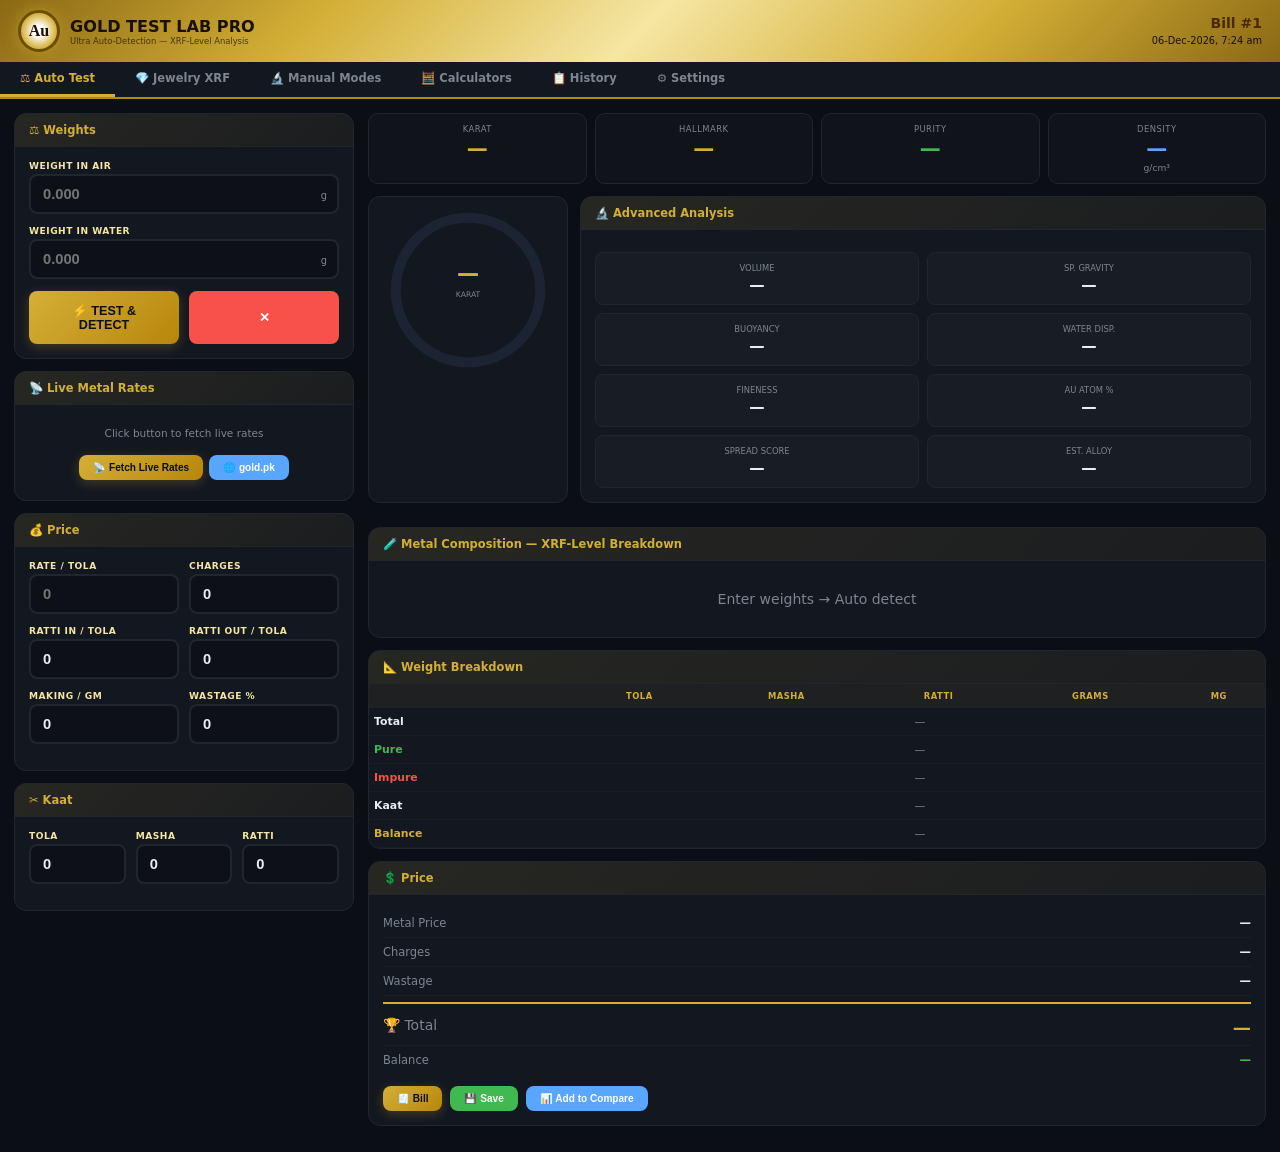
==== commit ff714558: "Add Calculators tab with 3 tools: Reverse Purity, Alloying, Zakat New "🧮 Calculators" tab in main na" ====
--- a/index.html
+++ b/index.html
@@ -230,6 +230,7 @@
     <div class="tab on" data-t="test">⚖️ Auto Test</div>
     <div class="tab" data-t="jewelry">💎 Jewelry XRF</div>
     <div class="tab" data-t="manual">🔬 Manual Modes</div>
+    <div class="tab" data-t="calc">🧮 Calculators</div>
     <div class="tab" data-t="history">📋 History</div>
     <div class="tab" data-t="settings">⚙️ Settings</div>
 </div>
@@ -677,6 +678,237 @@
     </div>
 </div>
 </div>
+</div>
+
+<!-- ======== CALCULATORS PANEL ======== -->
+<div class="pnl" id="p-calc">
+    <!-- Sub-tabs for 3 calculators -->
+    <div style="display:flex;gap:8px;margin-bottom:14px;flex-wrap:wrap">
+        <button class="btn bg bs calc-tab" data-ct="rev" onclick="selCalc(this)" style="flex:1;min-width:150px">🔄 Reverse Purity</button>
+        <button class="btn bs calc-tab" data-ct="alloy" onclick="selCalc(this)" style="flex:1;min-width:150px;background:var(--bdr);color:var(--txt)">⚗️ Alloying</button>
+        <button class="btn bs calc-tab" data-ct="zakat" onclick="selCalc(this)" style="flex:1;min-width:150px;background:var(--bdr);color:var(--txt)">🕌 Zakat</button>
+    </div>
+
+    <!-- ─── Reverse Purity Calculator ─── -->
+    <div class="calc-panel" id="cp-rev">
+    <div class="mg">
+        <div>
+            <div class="cd">
+                <div class="cd-h">🔄 Reverse Purity Calculator</div>
+                <div class="cd-b">
+                    <div class="ig"><label>Enter Karat</label><input type="number" step="any" id="revK" value="22" oninput="calcReverse()" min="1" max="24"><span class="unit">K</span></div>
+                    <div class="ig"><label>Piece Weight (for water-weight preview)</label><input type="number" step="any" id="revWt" value="10" oninput="calcReverse()"><span class="unit">g</span></div>
+                    <div class="ig"><label>Alloy Model</label>
+                        <select id="revModel" onchange="calcReverse()">
+                            <option value="ternary">Ternary (Au-Ag-Cu) — Standard</option>
+                            <option value="binary_cu">Binary Au-Cu (Rose Gold)</option>
+                            <option value="binary_ag">Binary Au-Ag (White Gold)</option>
+                        </select>
+                    </div>
+                    <div style="font-size:.7rem;color:var(--mut);margin-top:8px;padding:8px;background:rgba(212,175,55,.05);border-radius:6px">
+                        💡 Enter the karat customer <b>claims</b>. Compare with your actual Archimedes test result to detect misrepresentation.
+                    </div>
+                </div>
+            </div>
+        </div>
+        <div>
+            <div class="cd">
+                <div class="cd-h">📊 Expected Values</div>
+                <div class="cd-b">
+                    <div class="rg" id="revResGrid" style="grid-template-columns:1fr 1fr">
+                        <div class="rb"><div class="rl">Expected Density</div><div class="rv" style="color:var(--blu)" id="revDen">—</div><div class="rs">g/cm³</div></div>
+                        <div class="rb"><div class="rl">Hallmark</div><div class="rv" style="color:var(--g)" id="revHall">—</div><div class="rs">/1000</div></div>
+                        <div class="rb"><div class="rl">Purity</div><div class="rv" style="color:var(--grn)" id="revPur">—</div><div class="rs">% Au</div></div>
+                        <div class="rb"><div class="rl">Nearest Std</div><div class="rv" style="color:var(--g)" id="revNear">—</div><div class="rs"></div></div>
+                    </div>
+                    <div style="margin-top:10px">
+                        <div class="mm-rl"><span class="mm-k">Water Weight (for your piece)</span><span class="mm-v" style="color:var(--blu)" id="revWW">—</span></div>
+                        <div class="mm-rl"><span class="mm-k">Water Displaced (buoyancy)</span><span class="mm-v" id="revWD">—</span></div>
+                        <div class="mm-rl"><span class="mm-k">Volume</span><span class="mm-v" id="revVol">—</span></div>
+                        <div class="mm-rl"><span class="mm-k">Pure Gold Content</span><span class="mm-v" style="color:var(--grn)" id="revPureG">—</span></div>
+                        <div class="mm-rl"><span class="mm-k">Alloy Content</span><span class="mm-v" style="color:var(--red)" id="revAlloyG">—</span></div>
+                    </div>
+                    <div style="margin-top:10px">
+                        <div class="cd-h" style="padding:6px 10px;border-radius:6px;font-size:.7rem">🧪 Composition Preview</div>
+                        <div id="revComp" style="padding:8px 0"></div>
+                    </div>
+                </div>
+            </div>
+            <div class="cd">
+                <div class="cd-h">📋 Full Reference Chart (all karats)</div>
+                <div class="cd-b" style="padding:0">
+                    <table class="wt">
+                        <thead><tr><th>Karat</th><th>Density</th><th>Hallmark</th><th>Purity</th><th>Water Loss (10g)</th></tr></thead>
+                        <tbody id="revChart"></tbody>
+                    </table>
+                </div>
+            </div>
+        </div>
+    </div>
+    </div>
+
+    <!-- ─── Alloying Calculator ─── -->
+    <div class="calc-panel" id="cp-alloy" style="display:none">
+    <div class="mg">
+        <div>
+            <div class="cd">
+                <div class="cd-h">⚗️ Alloying Calculator</div>
+                <div class="cd-b">
+                    <div class="ig"><label>Pure Gold You Have</label><input type="number" step="any" id="alWt" value="100" oninput="calcAlloy()"><span class="unit">g</span></div>
+                    <div class="ig"><label>Current Karat (source)</label><input type="number" step="any" id="alFromK" value="24" oninput="calcAlloy()" min="8" max="24"><span class="unit">K</span></div>
+                    <div class="ig"><label>Target Karat (make)</label><input type="number" step="any" id="alToK" value="22" oninput="calcAlloy()" min="8" max="24"><span class="unit">K</span></div>
+                    <div class="ig"><label>Alloy Composition</label>
+                        <select id="alType" onchange="calcAlloy()">
+                            <option value="yellow">🥇 Yellow Gold — 50% Ag + 50% Cu</option>
+                            <option value="rose">🌹 Rose Gold — 100% Cu</option>
+                            <option value="white">⚪ White Gold — 100% Ag (or Ni)</option>
+                            <option value="green">🌿 Green Gold — 100% Ag</option>
+                            <option value="custom">⚙️ Custom Ratio</option>
+                        </select>
+                    </div>
+                    <div class="rw" id="alCustomRow" style="display:none">
+                        <div class="ig"><label>Silver %</label><input type="number" step="any" id="alAgPct" value="50" oninput="calcAlloy()"></div>
+                        <div class="ig"><label>Copper %</label><input type="number" step="any" id="alCuPct" value="50" oninput="calcAlloy()"></div>
+                    </div>
+                    <div class="rw">
+                        <div class="ig"><label>Silver Rate/Tola (PKR)</label><input type="number" step="any" id="alAgRate" value="4500" oninput="calcAlloy()"></div>
+                        <div class="ig"><label>Copper Rate/Kg (PKR)</label><input type="number" step="any" id="alCuRate" value="2500" oninput="calcAlloy()"></div>
+                    </div>
+                    <div class="ig"><label>Melting Loss %</label><input type="number" step="any" id="alLoss" value="1" oninput="calcAlloy()"><span class="unit">%</span></div>
+                    <div style="font-size:.7rem;color:var(--mut);margin-top:8px;padding:8px;background:rgba(212,175,55,.05);border-radius:6px">
+                        💡 Source karat must be HIGHER than target (e.g. 24K → 22K). For refining (up-karating), use Refining Mode below.
+                    </div>
+                </div>
+            </div>
+            <div class="cd">
+                <div class="cd-h">🔬 Refining Mode (up-karat)</div>
+                <div class="cd-b">
+                    <div style="font-size:.7rem;color:var(--mut);margin-bottom:8px">Add PURE gold (24K) to raise karat</div>
+                    <div class="ig"><label>Your Current Piece</label><input type="number" step="any" id="refWt" value="50" oninput="calcRefine()"><span class="unit">g</span></div>
+                    <div class="rw">
+                        <div class="ig"><label>Current Karat</label><input type="number" step="any" id="refFromK" value="18" oninput="calcRefine()"></div>
+                        <div class="ig"><label>Target Karat</label><input type="number" step="any" id="refToK" value="22" oninput="calcRefine()"></div>
+                    </div>
+                    <div style="margin-top:8px;padding:10px;background:rgba(63,185,80,.06);border-radius:8px;border:1px solid var(--grn)">
+                        <div class="mm-rl"><span class="mm-k">Pure Gold to Add</span><span class="mm-v" style="color:var(--grn);font-size:1.1rem" id="refAdd">—</span></div>
+                        <div class="mm-rl"><span class="mm-k">Final Weight</span><span class="mm-v" id="refFinal">—</span></div>
+                    </div>
+                </div>
+            </div>
+        </div>
+        <div>
+            <div class="cd">
+                <div class="cd-h">💎 Alloying Result</div>
+                <div class="cd-b">
+                    <div class="det gold-alloy" id="alBan" style="display:block;padding:12px">
+                        <div id="alBanText">Enter values to see result</div>
+                    </div>
+                    <div class="rg" style="grid-template-columns:1fr 1fr;margin-top:10px">
+                        <div class="rb"><div class="rl">Total Alloy Needed</div><div class="rv" style="color:var(--yel)" id="alTotal">—</div><div class="rs">grams</div></div>
+                        <div class="rb"><div class="rl">Final Weight</div><div class="rv" style="color:var(--g)" id="alFinalWt">—</div><div class="rs">grams</div></div>
+                    </div>
+                    <div style="margin-top:12px">
+                        <div class="mm-rl"><span class="mm-k">🥈 Silver to Add</span><span class="mm-v" style="color:#C0C0C0" id="alAg">—</span></div>
+                        <div class="mm-rl"><span class="mm-k">🥉 Copper to Add</span><span class="mm-v" style="color:#CD7F32" id="alCu">—</span></div>
+                        <div class="mm-rl"><span class="mm-k">Melting Loss (~1%)</span><span class="mm-v" style="color:var(--red)" id="alLossG">—</span></div>
+                        <div style="border-top:2px solid var(--g);margin-top:6px;padding-top:6px">
+                            <div class="mm-rl"><span class="mm-k" style="font-size:.9rem">🏆 Yield After Loss</span><span class="mm-v" style="color:var(--g);font-size:1.05rem" id="alYield">—</span></div>
+                        </div>
+                    </div>
+                    <div style="margin-top:12px;padding:10px;background:rgba(88,166,255,.06);border-radius:8px;border:1px solid var(--blu)">
+                        <div class="cd-h" style="padding:0 0 6px 0;font-size:.75rem;color:var(--blu);background:none;border:none">💰 Cost Estimate</div>
+                        <div class="mm-rl"><span class="mm-k">Silver cost</span><span class="mm-v" id="alAgCost">—</span></div>
+                        <div class="mm-rl"><span class="mm-k">Copper cost</span><span class="mm-v" id="alCuCost">—</span></div>
+                        <div class="mm-rl"><span class="mm-k" style="font-weight:700">Total alloy cost</span><span class="mm-v" style="color:var(--yel)" id="alTotalCost">—</span></div>
+                    </div>
+                </div>
+            </div>
+            <div class="cd">
+                <div class="cd-h">📐 Karat Ratio Reference</div>
+                <div class="cd-b" style="padding:0">
+                    <table class="wt">
+                        <thead><tr><th>From → To</th><th>Alloy per 100g</th><th>Yield</th></tr></thead>
+                        <tbody id="alChart"></tbody>
+                    </table>
+                </div>
+            </div>
+        </div>
+    </div>
+    </div>
+
+    <!-- ─── Zakat Calculator ─── -->
+    <div class="calc-panel" id="cp-zakat" style="display:none">
+    <div class="mg">
+        <div>
+            <div class="cd">
+                <div class="cd-h">🕌 Zakat Calculator (Islamic)</div>
+                <div class="cd-b">
+                    <div class="cd-h" style="padding:6px 10px;font-size:.7rem;border-radius:6px;margin-bottom:8px">🥇 Gold Holdings</div>
+                    <div class="rw">
+                        <div class="ig"><label>Gold Weight</label><input type="number" step="any" id="zGoldWt" value="0" oninput="calcZakat()"><span class="unit">g</span></div>
+                        <div class="ig"><label>Karat</label><input type="number" step="any" id="zGoldK" value="22" oninput="calcZakat()"><span class="unit">K</span></div>
+                    </div>
+                    <div class="ig"><label>Gold Rate 24K / Tola (PKR)</label><input type="number" step="any" id="zGoldRate" value="380000" oninput="calcZakat()"></div>
+
+                    <div class="cd-h" style="padding:6px 10px;font-size:.7rem;border-radius:6px;margin:12px 0 8px 0">🥈 Silver Holdings</div>
+                    <div class="rw">
+                        <div class="ig"><label>Silver Weight</label><input type="number" step="any" id="zSilverWt" value="0" oninput="calcZakat()"><span class="unit">g</span></div>
+                        <div class="ig"><label>Purity %</label><input type="number" step="any" id="zSilverPur" value="92.5" oninput="calcZakat()"></div>
+                    </div>
+                    <div class="ig"><label>Silver Rate / Tola (PKR)</label><input type="number" step="any" id="zSilverRate" value="4500" oninput="calcZakat()"></div>
+
+                    <div class="cd-h" style="padding:6px 10px;font-size:.7rem;border-radius:6px;margin:12px 0 8px 0">💵 Other Wealth</div>
+                    <div class="ig"><label>Cash Savings (PKR)</label><input type="number" step="any" id="zCash" value="0" oninput="calcZakat()"></div>
+                    <div class="ig"><label>Trade Goods / Inventory (PKR)</label><input type="number" step="any" id="zTrade" value="0" oninput="calcZakat()"></div>
+                    <div class="ig"><label>Debts Owed to You (receivables)</label><input type="number" step="any" id="zRecv" value="0" oninput="calcZakat()"></div>
+                    <div class="ig"><label>Debts You Owe (deduct)</label><input type="number" step="any" id="zOwed" value="0" oninput="calcZakat()"></div>
+
+                    <div style="margin-top:10px;padding:8px;background:rgba(212,175,55,.05);border-radius:6px;font-size:.7rem;color:var(--mut)">
+                        💡 <b>Nisab thresholds:</b><br>
+                        Gold: 87.48g (7.5 tola) pure gold<br>
+                        Silver: 612.36g (52.5 tola) pure silver<br>
+                        Software uses <b>Silver Nisab</b> (lower, more inclusive — poor's benefit).<br>
+                        <b>Zakat rate: 2.5%</b> if held for 1 lunar (Hijri) year.
+                    </div>
+                </div>
+            </div>
+        </div>
+        <div>
+            <div class="cd">
+                <div class="cd-h">💰 Zakat Calculation Result</div>
+                <div class="cd-b">
+                    <div style="text-align:center;padding:14px;background:linear-gradient(135deg,rgba(212,175,55,.1),rgba(184,134,11,.05));border-radius:10px;margin-bottom:12px">
+                        <div style="font-size:.7rem;color:var(--mut);text-transform:uppercase">Zakat Due</div>
+                        <div style="font-size:2rem;font-weight:900;color:var(--g);margin:4px 0" id="zAmount">PKR 0</div>
+                        <div style="font-size:.7rem;color:var(--mut)" id="zNisabStatus">Enter wealth to calculate</div>
+                    </div>
+
+                    <div class="cd-h" style="padding:6px 10px;font-size:.7rem;border-radius:6px;margin-bottom:6px">📊 Wealth Breakdown</div>
+                    <div class="mm-rl"><span class="mm-k">Pure gold weight</span><span class="mm-v" id="zPureGold">0 g</span></div>
+                    <div class="mm-rl"><span class="mm-k">Gold value</span><span class="mm-v" style="color:var(--g)" id="zGoldVal">PKR 0</span></div>
+                    <div class="mm-rl"><span class="mm-k">Pure silver weight</span><span class="mm-v" id="zPureSilver">0 g</span></div>
+                    <div class="mm-rl"><span class="mm-k">Silver value</span><span class="mm-v" style="color:#C0C0C0" id="zSilverVal">PKR 0</span></div>
+                    <div class="mm-rl"><span class="mm-k">Cash + receivables</span><span class="mm-v" id="zLiquidVal">PKR 0</span></div>
+                    <div class="mm-rl"><span class="mm-k">Debts owed (deduct)</span><span class="mm-v" style="color:var(--red)" id="zDebtVal">PKR 0</span></div>
+                    <div style="border-top:2px solid var(--g);margin-top:6px;padding-top:6px">
+                        <div class="mm-rl"><span class="mm-k" style="font-weight:700;font-size:.9rem">Net Zakatable Wealth</span><span class="mm-v" style="color:var(--yel);font-size:1rem" id="zTotal">PKR 0</span></div>
+                    </div>
+
+                    <div style="margin-top:12px;padding:10px;background:rgba(88,166,255,.06);border-radius:8px;border:1px solid var(--blu)">
+                        <div class="cd-h" style="padding:0 0 6px 0;font-size:.75rem;color:var(--blu);background:none;border:none">🎯 Nisab Check</div>
+                        <div class="mm-rl"><span class="mm-k">Gold Nisab (87.48g)</span><span class="mm-v" id="zNisabGold">PKR 0</span></div>
+                        <div class="mm-rl"><span class="mm-k">Silver Nisab (612.36g)</span><span class="mm-v" id="zNisabSilver">PKR 0</span></div>
+                        <div class="mm-rl"><span class="mm-k">Applied Nisab (lower)</span><span class="mm-v" style="font-weight:700" id="zNisabApplied">PKR 0</span></div>
+                    </div>
+
+                    <div style="margin-top:12px;padding:10px;background:rgba(63,185,80,.06);border-radius:8px;border:1px solid var(--grn);font-size:.72rem;color:var(--gl)" id="zGuidance">
+                        <b>💡 Islamic guidance:</b> Zakat becomes obligatory (Wajib) if wealth ≥ Nisab and has been held for 1 lunar year. Distribute among 8 categories (Fuqara, Masakeen, Aamileen, Muallafat-ul-Quloob, fir-Riqaab, Al-Gharimeen, fi-Sabeelillah, Ibn-us-Sabeel).
+                    </div>
+                </div>
+            </div>
+        </div>
+    </div>
+    </div>
 </div>
 
 <!-- ======== HISTORY PANEL ======== -->
@@ -2062,6 +2294,313 @@
     document.getElementById('jxAir').focus();
 }
 
+// ═══════════════════════════════════════════════════════════════
+// CALCULATORS PANEL (Reverse Purity + Alloying + Zakat)
+// ═══════════════════════════════════════════════════════════════
+
+// Sub-tab switcher
+function selCalc(el){
+    document.querySelectorAll('.calc-tab').forEach(b=>{
+        b.style.background='var(--bdr)';
+        b.style.color='var(--txt)';
+    });
+    el.style.background='';el.style.color='';
+    el.classList.add('bg');
+    document.querySelectorAll('.calc-panel').forEach(p=>p.style.display='none');
+    document.getElementById('cp-'+el.dataset.ct).style.display='block';
+    // Trigger re-calc when switching to ensure fresh values
+    if(el.dataset.ct==='rev') calcReverse();
+    else if(el.dataset.ct==='alloy'){ calcAlloy(); calcRefine(); }
+    else if(el.dataset.ct==='zakat') calcZakat();
+}
+
+// ─── REVERSE PURITY CALCULATOR ───
+// Given a karat, compute the expected density and other properties
+function expectedDensity(karat, model){
+    const auFrac = Math.max(0, Math.min(1, karat/24));
+    if(model==='binary_cu'){
+        return 1/(auFrac/MD.Au + (1-auFrac)/MD.Cu);
+    }
+    if(model==='binary_ag'){
+        return 1/(auFrac/MD.Au + (1-auFrac)/MD.Ag);
+    }
+    // Ternary: use same agRatio bucketing as ternaryModel
+    let agR;
+    if(auFrac>0.95) agR=0.5;
+    else if(auFrac>0.85) agR=0.55;
+    else if(auFrac>0.70) agR=0.40;
+    else if(auFrac>0.55) agR=0.30;
+    else agR=0.25;
+    const xAg=(1-auFrac)*agR, xCu=(1-auFrac)*(1-agR);
+    return 1/(auFrac/MD.Au + xAg/MD.Ag + xCu/MD.Cu);
+}
+
+function expectedComposition(karat, model){
+    const auFrac = Math.max(0, Math.min(1, karat/24));
+    if(model==='binary_cu') return {Au:auFrac*100, Ag:0, Cu:(1-auFrac)*100};
+    if(model==='binary_ag') return {Au:auFrac*100, Ag:(1-auFrac)*100, Cu:0};
+    let agR;
+    if(auFrac>0.95) agR=0.5;
+    else if(auFrac>0.85) agR=0.55;
+    else if(auFrac>0.70) agR=0.40;
+    else if(auFrac>0.55) agR=0.30;
+    else agR=0.25;
+    return {Au:auFrac*100, Ag:(1-auFrac)*agR*100, Cu:(1-auFrac)*(1-agR)*100};
+}
+
+function calcReverse(){
+    const k = parseFloat(document.getElementById('revK').value);
+    const wt = parseFloat(document.getElementById('revWt').value) || 10;
+    const model = document.getElementById('revModel').value;
+    if(!k || k<=0 || k>24){
+        ['revDen','revHall','revPur','revNear','revWW','revWD','revVol','revPureG','revAlloyG'].forEach(id=>st(id,'—'));
+        document.getElementById('revComp').innerHTML='<div style="text-align:center;color:var(--mut);padding:10px">Enter valid karat (1-24)</div>';
+        renderRevChart(model);
+        return;
+    }
+    const den = expectedDensity(k, model);
+    const comp = expectedComposition(k, model);
+    const hallmark = (k/24)*1000;
+    const purity = (k/24)*100;
+    const tmp = parseFloat(cfg.tmp)||25;
+    const wd = wDen(tmp);
+    const vol = wt/den;
+    const waterDisp = vol * wd;
+    const waterWt = wt - waterDisp;
+    const pureG = wt * purity/100;
+    const alloyG = wt - pureG;
+
+    st('revDen', den.toFixed(3));
+    st('revHall', hallmark.toFixed(1));
+    st('revPur', purity.toFixed(2)+'%');
+    st('revNear', nearKarat(k));
+    st('revWW', waterWt.toFixed(4)+' g');
+    st('revWD', waterDisp.toFixed(4)+' g');
+    st('revVol', vol.toFixed(4)+' cm³');
+    st('revPureG', pureG.toFixed(3)+' g');
+    st('revAlloyG', alloyG.toFixed(3)+' g');
+
+    // Composition preview
+    const colors={Au:'#FFD700',Ag:'#C0C0C0',Cu:'#CD7F32'};
+    const names={Au:'Gold',Ag:'Silver',Cu:'Copper'};
+    let compHTML = '';
+    for(const [sym,pct] of Object.entries(comp)){
+        if(pct<0.01) continue;
+        const gm = wt*(pct/100);
+        compHTML += `<div class="ci"><div class="ci-top"><span class="ci-nm" style="color:${colors[sym]}">${names[sym]}</span><span class="ci-vl"><b>${pct.toFixed(2)}%</b> · ${gm.toFixed(3)} g</span></div><div class="ci-bar"><div class="ci-fill" style="width:${Math.min(100,pct)}%;background:${colors[sym]}"></div></div></div>`;
+    }
+    document.getElementById('revComp').innerHTML = compHTML;
+
+    renderRevChart(model);
+}
+
+function renderRevChart(model){
+    const karats=[24,23,22,21,20,18,16,14,12,10,9,8];
+    const tmp=parseFloat(cfg.tmp)||25;
+    const wd=wDen(tmp);
+    let html='';
+    for(const k of karats){
+        const d=expectedDensity(k, model);
+        const hall=(k/24)*1000;
+        const pur=(k/24)*100;
+        const waterLoss=(10/d)*wd;
+        html+=`<tr><td class="wl" style="color:var(--g);font-weight:700">${k}K</td><td>${d.toFixed(3)}</td><td>${hall.toFixed(0)}</td><td>${pur.toFixed(1)}%</td><td>${waterLoss.toFixed(4)}g</td></tr>`;
+    }
+    // Add silver too
+    html+=`<tr><td class="wl" style="color:#C0C0C0;font-weight:700">Silver 999</td><td>${MD.Ag.toFixed(3)}</td><td>999</td><td>99.9%</td><td>${((10/MD.Ag)*wd).toFixed(4)}g</td></tr>`;
+    html+=`<tr><td class="wl" style="color:#C0C0C0;font-weight:700">Sterling 925</td><td>10.36</td><td>925</td><td>92.5%</td><td>${((10/10.36)*wd).toFixed(4)}g</td></tr>`;
+    document.getElementById('revChart').innerHTML=html;
+}
+
+// ─── ALLOYING CALCULATOR ───
+function calcAlloy(){
+    const wt = parseFloat(document.getElementById('alWt').value);
+    const fromK = parseFloat(document.getElementById('alFromK').value);
+    const toK = parseFloat(document.getElementById('alToK').value);
+    const type = document.getElementById('alType').value;
+    const lossPct = parseFloat(document.getElementById('alLoss').value) || 0;
+    const agRate = parseFloat(document.getElementById('alAgRate').value) || 0;
+    const cuRate = parseFloat(document.getElementById('alCuRate').value) || 0;
+
+    // Show/hide custom row
+    document.getElementById('alCustomRow').style.display = type==='custom' ? 'flex' : 'none';
+
+    const ban = document.getElementById('alBanText');
+    if(!wt || !fromK || !toK || fromK<=0 || toK<=0){
+        ban.innerHTML='<span style="color:var(--mut)">Enter all values</span>';
+        ['alTotal','alFinalWt','alAg','alCu','alLossG','alYield','alAgCost','alCuCost','alTotalCost'].forEach(id=>st(id,'—'));
+        renderAlloyChart();
+        return;
+    }
+    if(toK >= fromK){
+        ban.innerHTML='<span style="color:var(--red)">⚠️ Target karat must be LOWER than source (this is alloying, not refining). Use Refining Mode for up-karat.</span>';
+        ['alTotal','alFinalWt','alAg','alCu','alLossG','alYield','alAgCost','alCuCost','alTotalCost'].forEach(id=>st(id,'—'));
+        renderAlloyChart();
+        return;
+    }
+
+    // Core formula: alloy = wt × (fromK − toK) / toK  (assumes source is pure at claimed fromK)
+    // If fromK=24 and wt=100g, target=22K → alloy = 100 × 2/22 = 9.09g
+    // Adjusted: source's actual pure gold content = wt × (fromK/24)
+    const pureGold = wt * (fromK/24);
+    // Total final weight needed so that pureGold/finalWt = toK/24
+    const finalWtRequired = pureGold * (24/toK);
+    const alloyTotal = finalWtRequired - wt;
+
+    let agPct, cuPct;
+    if(type==='yellow'){ agPct=50; cuPct=50; }
+    else if(type==='rose'){ agPct=0; cuPct=100; }
+    else if(type==='white'){ agPct=100; cuPct=0; }
+    else if(type==='green'){ agPct=100; cuPct=0; }
+    else{
+        agPct = parseFloat(document.getElementById('alAgPct').value) || 0;
+        cuPct = parseFloat(document.getElementById('alCuPct').value) || 0;
+        const sum = agPct + cuPct;
+        if(sum > 0){ agPct = agPct/sum*100; cuPct = cuPct/sum*100; }
+    }
+
+    const agAdd = alloyTotal * (agPct/100);
+    const cuAdd = alloyTotal * (cuPct/100);
+    const lossG = finalWtRequired * (lossPct/100);
+    const yieldWt = finalWtRequired - lossG;
+
+    // Costs
+    const agCost = (agAdd/TOLA) * agRate;
+    const cuCost = (cuAdd/1000) * cuRate;
+    const totalCost = agCost + cuCost;
+
+    ban.className = 'det gold-alloy';
+    ban.innerHTML = `✨ Convert <b>${wt}g of ${fromK}K</b> → <b>${finalWtRequired.toFixed(2)}g of ${toK}K</b>`;
+
+    st('alTotal', alloyTotal.toFixed(3));
+    st('alFinalWt', finalWtRequired.toFixed(3));
+    st('alAg', agAdd.toFixed(3)+' g');
+    st('alCu', cuAdd.toFixed(3)+' g');
+    st('alLossG', lossG.toFixed(3)+' g');
+    st('alYield', yieldWt.toFixed(3)+' g');
+    st('alAgCost', 'PKR '+fm(agCost));
+    st('alCuCost', 'PKR '+fm(cuCost));
+    st('alTotalCost', 'PKR '+fm(totalCost));
+
+    renderAlloyChart();
+}
+
+function renderAlloyChart(){
+    // Show common conversions for 100g source
+    const scenarios=[
+        {from:24,to:22},{from:24,to:21},{from:24,to:20},{from:24,to:18},
+        {from:24,to:14},{from:22,to:18},{from:22,to:14},{from:18,to:14},
+    ];
+    let html='';
+    for(const s of scenarios){
+        const pure = 100 * (s.from/24);
+        const final = pure * (24/s.to);
+        const alloy = final - 100;
+        html+=`<tr><td class="wl">${s.from}K → ${s.to}K</td><td>${alloy.toFixed(2)}g</td><td>${final.toFixed(2)}g</td></tr>`;
+    }
+    document.getElementById('alChart').innerHTML=html;
+}
+
+// ─── REFINING (up-karat) ───
+function calcRefine(){
+    const wt = parseFloat(document.getElementById('refWt').value);
+    const fromK = parseFloat(document.getElementById('refFromK').value);
+    const toK = parseFloat(document.getElementById('refToK').value);
+    if(!wt || !fromK || !toK || fromK<=0 || toK<=0 || toK<=fromK || toK>24){
+        st('refAdd', '—');
+        st('refFinal', '—');
+        return;
+    }
+    // Current pure gold in piece
+    const currentPure = wt * (fromK/24);
+    // After adding x grams of 24K: total pure = currentPure + x, total weight = wt + x
+    // Target karat: (currentPure + x) / (wt + x) = toK/24
+    // Solve for x: 24(currentPure + x) = toK(wt + x)
+    //              24*currentPure + 24x = toK*wt + toK*x
+    //              x(24 - toK) = toK*wt - 24*currentPure
+    //              x = (toK*wt - 24*currentPure) / (24 - toK)
+    const x = (toK*wt - 24*currentPure) / (24 - toK);
+    st('refAdd', x.toFixed(3)+' g of 24K');
+    st('refFinal', (wt+x).toFixed(3)+' g of '+toK+'K');
+}
+
+// ─── ZAKAT CALCULATOR ───
+// Islamic ruling: Zakat = 2.5% of wealth ≥ Nisab held for 1 lunar year
+// Gold Nisab: 87.48g pure gold  |  Silver Nisab: 612.36g pure silver
+// Use lower Nisab (silver) for maximum inclusion of poor
+const NISAB_GOLD = 87.48;    // grams pure gold
+const NISAB_SILVER = 612.36; // grams pure silver
+const ZAKAT_RATE = 0.025;    // 2.5%
+
+function calcZakat(){
+    const goldWt = parseFloat(document.getElementById('zGoldWt').value) || 0;
+    const goldK = parseFloat(document.getElementById('zGoldK').value) || 24;
+    const goldRate = parseFloat(document.getElementById('zGoldRate').value) || 0;
+    const silverWt = parseFloat(document.getElementById('zSilverWt').value) || 0;
+    const silverPur = parseFloat(document.getElementById('zSilverPur').value) || 100;
+    const silverRate = parseFloat(document.getElementById('zSilverRate').value) || 0;
+    const cash = parseFloat(document.getElementById('zCash').value) || 0;
+    const trade = parseFloat(document.getElementById('zTrade').value) || 0;
+    const recv = parseFloat(document.getElementById('zRecv').value) || 0;
+    const owed = parseFloat(document.getElementById('zOwed').value) || 0;
+
+    // Convert holdings to pure metal
+    const pureGold = goldWt * (goldK/24);
+    const pureSilver = silverWt * (silverPur/100);
+
+    // Values
+    const goldValue = (pureGold / (TOLA)) * goldRate;  // Rate is per tola of pure gold
+    const silverValue = (pureSilver / TOLA) * silverRate;
+    const liquid = cash + trade + recv;
+    const debts = owed;
+    const totalWealth = goldValue + silverValue + liquid - debts;
+
+    // Nisab values in PKR
+    const nisabGoldPKR = (NISAB_GOLD / TOLA) * goldRate;
+    const nisabSilverPKR = (NISAB_SILVER / TOLA) * silverRate;
+    // Use the lower Nisab (silver — more inclusive; helps poor)
+    const nisabApplied = Math.min(nisabGoldPKR, nisabSilverPKR);
+
+    // Zakat due
+    const meetsNisab = totalWealth >= nisabApplied && totalWealth > 0;
+    const zakatDue = meetsNisab ? totalWealth * ZAKAT_RATE : 0;
+
+    // Update UI
+    st('zPureGold', pureGold.toFixed(3)+' g');
+    st('zGoldVal', 'PKR '+fm(goldValue));
+    st('zPureSilver', pureSilver.toFixed(3)+' g');
+    st('zSilverVal', 'PKR '+fm(silverValue));
+    st('zLiquidVal', 'PKR '+fm(liquid));
+    st('zDebtVal', 'PKR '+fm(debts));
+    st('zTotal', 'PKR '+fm(totalWealth));
+    st('zNisabGold', 'PKR '+fm(nisabGoldPKR));
+    st('zNisabSilver', 'PKR '+fm(nisabSilverPKR));
+    st('zNisabApplied', 'PKR '+fm(nisabApplied)+(nisabApplied===nisabSilverPKR?' (silver-based)':' (gold-based)'));
+
+    st('zAmount', 'PKR '+fm(zakatDue));
+
+    const statusEl = document.getElementById('zNisabStatus');
+    if(totalWealth <= 0){
+        statusEl.textContent='Enter wealth to calculate';
+        statusEl.style.color='var(--mut)';
+    } else if(meetsNisab){
+        statusEl.textContent=`✅ Exceeds Nisab — Zakat obligatory (2.5%)`;
+        statusEl.style.color='var(--grn)';
+    } else {
+        statusEl.textContent=`⚠️ Below Nisab — No Zakat due (need at least PKR ${fm(nisabApplied)})`;
+        statusEl.style.color='var(--yel)';
+    }
+}
+
+// Initialize calculators on load
+document.addEventListener('DOMContentLoaded',()=>{
+    setTimeout(()=>{
+        if(document.getElementById('revChart')) calcReverse();
+        if(document.getElementById('alChart')){ calcAlloy(); calcRefine(); }
+        if(document.getElementById('zAmount')) calcZakat();
+    },100);
+});
+
 // ═══ AUTO-RATE BY METAL TYPE ═══
 function getAutoRate(det){
     let rate=0,metalName='Gold',emoji='🥇',color='var(--g)';
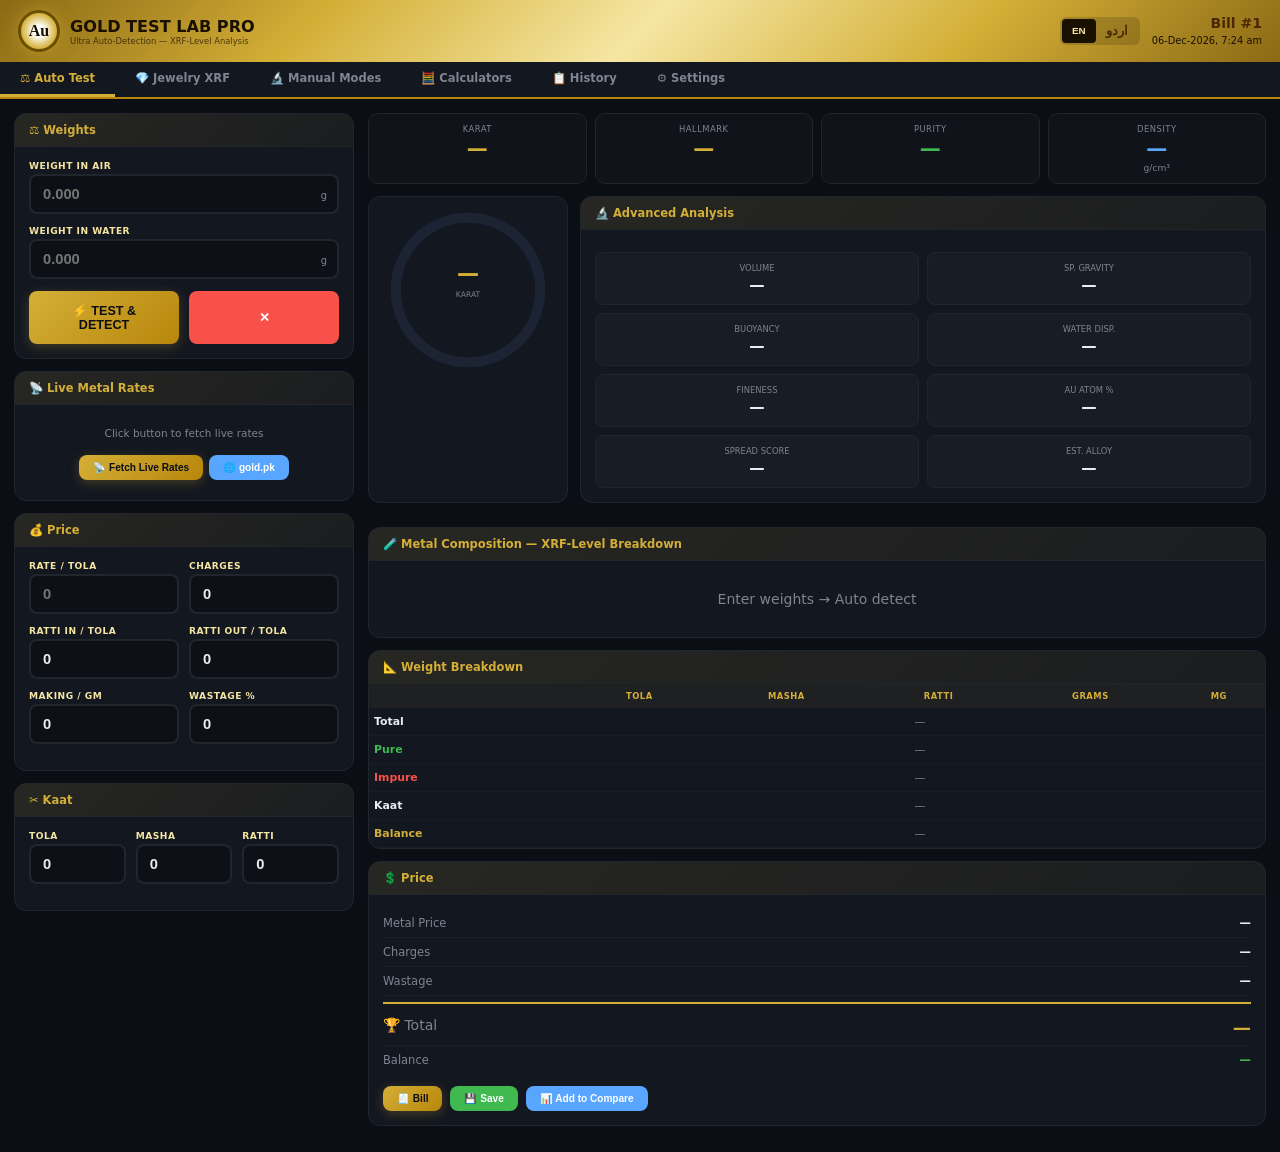
==== commit 919d5993: "Add Urdu language toggle with RTL layout support - EN/UR toggle button in header (top-right), persis" ====
--- a/index.html
+++ b/index.html
@@ -9,6 +9,37 @@
 :root{--g:#D4AF37;--gd:#B8860B;--gl:#F5E6A3;--bg:#0b0e14;--card:#131720;--inp:#0d1117;--txt:#e6edf3;--mut:#7d8590;--red:#f85149;--grn:#3fb950;--yel:#d29922;--blu:#58a6ff;--bdr:#21262d;--r:12px}
 html{font-size:14px}
 body{font-family:'Segoe UI',system-ui,sans-serif;background:var(--bg);color:var(--txt);min-height:100vh}
+
+/* URDU FONT SUPPORT (uses system-installed fonts; no external CDN) */
+body.lang-ur, body.lang-ur *:not(input):not(select):not(button.lang-btn):not(.rv):not(.mm-v):not(.ci-vl):not(.hi-stat b):not(#billNo):not(.gt):not(.gs):not(.jx-pct):not(.jx-gm):not(.rb .rs){
+    font-family:'Jameel Noori Nastaleeq','Nafees Nastaliq','Alvi Nastaleeq','Pak Nastaleeq','Noto Nastaliq Urdu','Segoe UI',Tahoma,sans-serif;
+}
+body.lang-ur{direction:rtl}
+body.lang-ur input, body.lang-ur select{direction:ltr;text-align:left}
+body.lang-ur .hdr, body.lang-ur .hdr-r{direction:ltr}
+body.lang-ur .hdr-r > div:last-child{text-align:right}
+body.lang-ur .tabs{direction:rtl}
+body.lang-ur .mg{direction:rtl}
+body.lang-ur .rw{direction:rtl}
+body.lang-ur label{direction:rtl;text-align:right}
+body.lang-ur .cd-h{direction:rtl}
+body.lang-ur .mm-rl, body.lang-ur .vr{direction:rtl}
+body.lang-ur .rb, body.lang-ur .adv-item, body.lang-ur .jx-el, body.lang-ur .jx-stone-item{direction:rtl}
+body.lang-ur .wt{direction:rtl}
+body.lang-ur .wt th, body.lang-ur .wt td{text-align:center}
+body.lang-ur .ig .unit{right:auto;left:12px}
+body.lang-ur input, body.lang-ur select{padding-left:32px;padding-right:12px}
+body.lang-ur .tabs{overflow-x:auto;justify-content:flex-start}
+body.lang-ur .lang-btn{font-family:'Segoe UI',sans-serif !important}
+body.lang-ur .btn{direction:rtl}
+body.lang-ur .ci-top{direction:rtl}
+body.lang-ur .hi-stats{direction:rtl}
+body.lang-ur h1, body.lang-ur h2, body.lang-ur .rv, body.lang-ur .bn{font-family:'Segoe UI',sans-serif}
+
+/* Language toggle button active state */
+.lang-btn.on{background:#1a1000 !important;color:#F5E6A3 !important}
+.lang-btn:not(.on){background:transparent !important;color:#4a2800 !important}
+.lang-btn{transition:.15s}
 
 /* HEADER */
 .hdr{background:linear-gradient(135deg,#8B6914,#D4AF37,#F5E6A3,#D4AF37,#8B6914);color:#1a1000;padding:10px 18px;display:flex;align-items:center;justify-content:space-between}
@@ -217,22 +248,28 @@
 <div class="hdr">
     <div class="hdr-left">
         <div class="logo">Au</div>
-        <div><h1>GOLD TEST LAB PRO</h1><p>Ultra Auto-Detection — XRF-Level Analysis</p></div>
-    </div>
-    <div class="hdr-r">
-        <div class="bn">Bill #<span id="billNo">1</span></div>
-        <div id="hdrDt"></div>
+        <div><h1 data-i18n="app_title">GOLD TEST LAB PRO</h1><p data-i18n="app_subtitle">Ultra Auto-Detection — XRF-Level Analysis</p></div>
+    </div>
+    <div class="hdr-r" style="display:flex;align-items:center;gap:12px">
+        <div class="lang-toggle" style="display:flex;background:rgba(0,0,0,.15);border-radius:6px;padding:2px">
+            <button id="langEn" class="lang-btn on" onclick="setLang('en')" style="padding:4px 10px;font-size:.7rem;font-weight:700;border:none;border-radius:4px;cursor:pointer;background:#1a1000;color:#F5E6A3">EN</button>
+            <button id="langUr" class="lang-btn" onclick="setLang('ur')" style="padding:4px 10px;font-size:.9rem;font-weight:700;border:none;border-radius:4px;cursor:pointer;background:transparent;color:#4a2800;font-family:'Jameel Noori Nastaleeq','Noto Nastaliq Urdu','Segoe UI',serif">اردو</button>
+        </div>
+        <div>
+            <div class="bn"><span data-i18n="bill_hash">Bill</span> #<span id="billNo">1</span></div>
+            <div id="hdrDt"></div>
+        </div>
     </div>
 </div>
 
 <!-- TABS -->
 <div class="tabs">
-    <div class="tab on" data-t="test">⚖️ Auto Test</div>
-    <div class="tab" data-t="jewelry">💎 Jewelry XRF</div>
-    <div class="tab" data-t="manual">🔬 Manual Modes</div>
-    <div class="tab" data-t="calc">🧮 Calculators</div>
-    <div class="tab" data-t="history">📋 History</div>
-    <div class="tab" data-t="settings">⚙️ Settings</div>
+    <div class="tab on" data-t="test" data-i18n="tab_test">⚖️ Auto Test</div>
+    <div class="tab" data-t="jewelry" data-i18n="tab_jewelry">💎 Jewelry XRF</div>
+    <div class="tab" data-t="manual" data-i18n="tab_manual">🔬 Manual Modes</div>
+    <div class="tab" data-t="calc" data-i18n="tab_calc">🧮 Calculators</div>
+    <div class="tab" data-t="history" data-i18n="tab_history">📋 History</div>
+    <div class="tab" data-t="settings" data-i18n="tab_settings">⚙️ Settings</div>
 </div>
 
 <!-- ======== TEST PANEL ======== -->
@@ -242,18 +279,18 @@
 <!-- LEFT -->
 <div>
     <div class="cd">
-        <div class="cd-h">⚖️ Weights</div>
+        <div class="cd-h" data-i18n="hdr_weights">⚖️ Weights</div>
         <div class="cd-b">
-            <div class="ig"><label>Weight in Air</label><input type="number" step="any" id="inAir" placeholder="0.000" inputmode="decimal"><span class="unit">g</span></div>
-            <div class="ig"><label>Weight in Water</label><input type="number" step="any" id="inWater" placeholder="0.000" inputmode="decimal"><span class="unit">g</span></div>
+            <div class="ig"><label data-i18n="lbl_air">Weight in Air</label><input type="number" step="any" id="inAir" placeholder="0.000" inputmode="decimal"><span class="unit">g</span></div>
+            <div class="ig"><label data-i18n="lbl_water">Weight in Water</label><input type="number" step="any" id="inWater" placeholder="0.000" inputmode="decimal"><span class="unit">g</span></div>
             <div class="rw" style="margin-top:4px">
-                <button class="btn bg bw" onclick="calc()">⚡ TEST &amp; DETECT</button>
+                <button class="btn bg bw" onclick="calc()" data-i18n="btn_test">⚡ TEST &amp; DETECT</button>
                 <button class="btn br" onclick="clr()" style="width:60px">✕</button>
             </div>
         </div>
     </div>
     <div class="cd">
-        <div class="cd-h">📡 Live Metal Rates <span id="lrStatus" style="margin-left:auto;font-size:.6rem;color:var(--mut)"></span></div>
+        <div class="cd-h"><span data-i18n="hdr_live_rates">📡 Live Metal Rates</span> <span id="lrStatus" style="margin-left:auto;font-size:.6rem;color:var(--mut)"></span></div>
         <div class="cd-b">
             <div id="lrContent">
                 <div style="text-align:center;color:var(--mut);font-size:.75rem;padding:8px">Click button to fetch live rates</div>
@@ -266,20 +303,20 @@
         </div>
     </div>
     <div class="cd">
-        <div class="cd-h">💰 Price <span id="autoRateBadge" style="margin-left:auto;font-size:.55rem;padding:2px 6px;border-radius:4px;display:none"></span></div>
+        <div class="cd-h"><span data-i18n="hdr_price">💰 Price</span> <span id="autoRateBadge" style="margin-left:auto;font-size:.55rem;padding:2px 6px;border-radius:4px;display:none"></span></div>
         <div class="cd-b">
-            <div class="rw"><div class="ig"><label id="rateLabel">Rate / Tola</label><input type="number" step="any" id="inRate" placeholder="0" oninput="this.dataset.manual=this.value?'1':''"></div><div class="ig"><label>Charges</label><input type="number" step="any" id="inChg" value="0"></div></div>
-            <div class="rw"><div class="ig"><label>Ratti IN / Tola</label><input type="number" step="any" id="inRI" value="0" title="Ratti deduction per tola of pure gold"></div><div class="ig"><label>Ratti OUT / Tola</label><input type="number" step="any" id="inRO" value="0" title="Ratti added back per tola of pure gold"></div></div>
-            <div class="rw"><div class="ig"><label>Making / gm</label><input type="number" step="any" id="inMk" value="0"></div><div class="ig"><label>Wastage %</label><input type="number" step="any" id="inWst" value="0"></div></div>
+            <div class="rw"><div class="ig"><label id="rateLabel" data-i18n="lbl_rate_tola">Rate / Tola</label><input type="number" step="any" id="inRate" placeholder="0" oninput="this.dataset.manual=this.value?'1':''"></div><div class="ig"><label data-i18n="lbl_charges">Charges</label><input type="number" step="any" id="inChg" value="0"></div></div>
+            <div class="rw"><div class="ig"><label data-i18n="lbl_ratti_in">Ratti IN / Tola</label><input type="number" step="any" id="inRI" value="0"></div><div class="ig"><label data-i18n="lbl_ratti_out">Ratti OUT / Tola</label><input type="number" step="any" id="inRO" value="0"></div></div>
+            <div class="rw"><div class="ig"><label data-i18n="lbl_making">Making / gm</label><input type="number" step="any" id="inMk" value="0"></div><div class="ig"><label data-i18n="lbl_wastage">Wastage %</label><input type="number" step="any" id="inWst" value="0"></div></div>
         </div>
     </div>
     <div class="cd">
-        <div class="cd-h">✂️ Kaat</div>
+        <div class="cd-h" data-i18n="hdr_kaat">✂️ Kaat</div>
         <div class="cd-b">
             <div class="rw">
-                <div class="ig"><label>Tola</label><input type="number" step="any" id="ktT" value="0"></div>
-                <div class="ig"><label>Masha</label><input type="number" step="any" id="ktM" value="0"></div>
-                <div class="ig"><label>Ratti</label><input type="number" step="any" id="ktR" value="0"></div>
+                <div class="ig"><label data-i18n="lbl_tola">Tola</label><input type="number" step="any" id="ktT" value="0"></div>
+                <div class="ig"><label data-i18n="lbl_masha">Masha</label><input type="number" step="any" id="ktM" value="0"></div>
+                <div class="ig"><label data-i18n="lbl_ratti">Ratti</label><input type="number" step="any" id="ktR" value="0"></div>
             </div>
         </div>
     </div>
@@ -303,10 +340,10 @@
 
     <!-- Key Results -->
     <div class="rg" id="resGrid">
-        <div class="rb"><div class="rl">Karat</div><div class="rv" style="color:var(--g)" id="rK">—</div><div class="rs" id="rKs"></div></div>
-        <div class="rb"><div class="rl">Hallmark</div><div class="rv" style="color:var(--g)" id="rH">—</div><div class="rs" id="rHs"></div></div>
-        <div class="rb"><div class="rl">Purity</div><div class="rv" style="color:var(--grn)" id="rP">—</div><div class="rs" id="rPs"></div></div>
-        <div class="rb"><div class="rl">Density</div><div class="rv" style="color:var(--blu)" id="rD">—</div><div class="rs">g/cm³</div></div>
+        <div class="rb"><div class="rl" data-i18n="res_karat">Karat</div><div class="rv" style="color:var(--g)" id="rK">—</div><div class="rs" id="rKs"></div></div>
+        <div class="rb"><div class="rl" data-i18n="res_hallmark">Hallmark</div><div class="rv" style="color:var(--g)" id="rH">—</div><div class="rs" id="rHs"></div></div>
+        <div class="rb"><div class="rl" data-i18n="res_purity">Purity</div><div class="rv" style="color:var(--grn)" id="rP">—</div><div class="rs" id="rPs"></div></div>
+        <div class="rb"><div class="rl" data-i18n="res_density">Density</div><div class="rv" style="color:var(--blu)" id="rD">—</div><div class="rs">g/cm³</div></div>
     </div>
 
     <!-- Gauge + Advanced Side by Side -->
@@ -955,6 +992,82 @@
    Archimedes + Ternary Alloy Model + Forensic Detection + Multi-Compare
    ==================================================================== */
 
+// ═══════════════════════════════════════════════════════════════
+// INTERNATIONALIZATION (i18n) — English + Urdu
+// ═══════════════════════════════════════════════════════════════
+const I18N = {
+    // App-wide
+    app_title: {en:'GOLD TEST LAB PRO', ur:'گولڈ ٹیسٹ لیب پرو'},
+    app_subtitle: {en:'Ultra Auto-Detection — XRF-Level Analysis', ur:'الٹرا آٹو ڈیٹیکشن — XRF لیول تجزیہ'},
+    bill_hash: {en:'Bill', ur:'بل'},
+
+    // Tabs
+    tab_test: {en:'⚖️ Auto Test', ur:'⚖️ آٹو ٹیسٹ'},
+    tab_jewelry: {en:'💎 Jewelry XRF', ur:'💎 زیورات XRF'},
+    tab_manual: {en:'🔬 Manual Modes', ur:'🔬 مینول موڈز'},
+    tab_calc: {en:'🧮 Calculators', ur:'🧮 کیلکولیٹرز'},
+    tab_history: {en:'📋 History', ur:'📋 تاریخ'},
+    tab_settings: {en:'⚙️ Settings', ur:'⚙️ ترتیبات'},
+
+    // Panel headers
+    hdr_weights: {en:'⚖️ Weights', ur:'⚖️ وزن'},
+    hdr_live_rates: {en:'📡 Live Metal Rates', ur:'📡 لائیو دھاتوں کے ریٹ'},
+    hdr_price: {en:'💰 Price', ur:'💰 قیمت'},
+    hdr_kaat: {en:'✂️ Kaat', ur:'✂️ کاٹ'},
+
+    // Input labels
+    lbl_air: {en:'Weight in Air', ur:'ہوا میں وزن'},
+    lbl_water: {en:'Weight in Water', ur:'پانی میں وزن'},
+    lbl_rate_tola: {en:'Rate / Tola', ur:'ریٹ / تولہ'},
+    lbl_charges: {en:'Charges', ur:'محصولات'},
+    lbl_ratti_in: {en:'Ratti IN / Tola', ur:'رتی ان / تولہ'},
+    lbl_ratti_out: {en:'Ratti OUT / Tola', ur:'رتی آؤٹ / تولہ'},
+    lbl_making: {en:'Making / gm', ur:'میکنگ / گرام'},
+    lbl_wastage: {en:'Wastage %', ur:'ضیاعت %'},
+    lbl_tola: {en:'Tola', ur:'تولہ'},
+    lbl_masha: {en:'Masha', ur:'ماشہ'},
+    lbl_ratti: {en:'Ratti', ur:'رتی'},
+
+    // Buttons
+    btn_test: {en:'⚡ TEST & DETECT', ur:'⚡ ٹیسٹ اور شناخت'},
+
+    // Result labels
+    res_karat: {en:'Karat', ur:'قیراط'},
+    res_hallmark: {en:'Hallmark', ur:'ہال مارک'},
+    res_purity: {en:'Purity', ur:'خالصی'},
+    res_density: {en:'Density', ur:'کثافت'},
+};
+
+let currentLang = localStorage.getItem('jm_lang') || 'en';
+
+function t(key){
+    return (I18N[key] && I18N[key][currentLang]) || (I18N[key] && I18N[key].en) || key;
+}
+
+function setLang(lang){
+    if(lang !== 'en' && lang !== 'ur') lang = 'en';
+    currentLang = lang;
+    localStorage.setItem('jm_lang', lang);
+    document.body.classList.toggle('lang-ur', lang==='ur');
+    document.body.classList.toggle('lang-en', lang==='en');
+    // Toggle button active states
+    const enBtn = document.getElementById('langEn'), urBtn = document.getElementById('langUr');
+    if(enBtn){ enBtn.classList.toggle('on', lang==='en'); }
+    if(urBtn){ urBtn.classList.toggle('on', lang==='ur'); }
+    // Apply translations to all data-i18n elements
+    document.querySelectorAll('[data-i18n]').forEach(el=>{
+        const key = el.getAttribute('data-i18n');
+        const text = t(key);
+        if(text) el.textContent = text;
+    });
+    // Also translate placeholders with data-i18n-ph
+    document.querySelectorAll('[data-i18n-ph]').forEach(el=>{
+        const key = el.getAttribute('data-i18n-ph');
+        const text = t(key);
+        if(text) el.setAttribute('placeholder', text);
+    });
+}
+
 // ═══ CONSTANTS ═══
 const TOLA=11.6638,MASHA=0.97198,RATTI=0.12150,RPT=96,RPM=8;
 
@@ -978,6 +1091,7 @@
 
 // ═══ INIT ═══
 document.addEventListener('DOMContentLoaded',()=>{
+    setLang(currentLang); // Apply saved language on load
     loadCfg();loadH();tick();setInterval(tick,30000);
     document.querySelectorAll('.tab').forEach(t=>t.onclick=()=>{
         document.querySelectorAll('.tab').forEach(x=>x.classList.remove('on'));
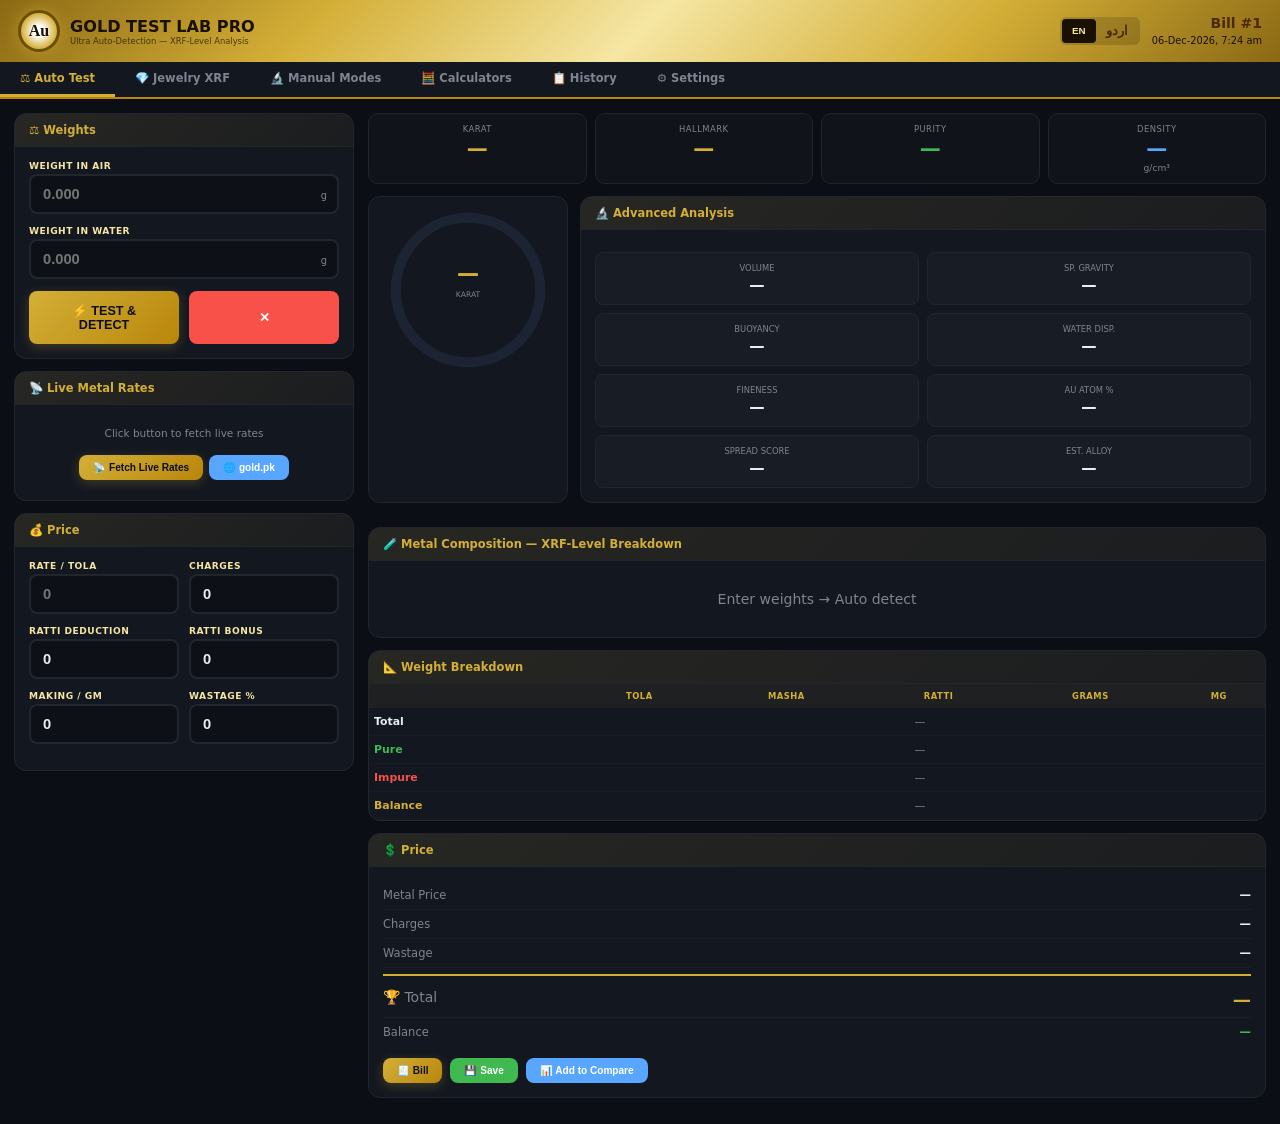
==== commit b5cfcb99: "Remove Kaat section, rename Ratti IN/OUT to Deduction/Bonus - Kaat card and formula removed (was con" ====
--- a/index.html
+++ b/index.html
@@ -306,20 +306,11 @@
         <div class="cd-h"><span data-i18n="hdr_price">💰 Price</span> <span id="autoRateBadge" style="margin-left:auto;font-size:.55rem;padding:2px 6px;border-radius:4px;display:none"></span></div>
         <div class="cd-b">
             <div class="rw"><div class="ig"><label id="rateLabel" data-i18n="lbl_rate_tola">Rate / Tola</label><input type="number" step="any" id="inRate" placeholder="0" oninput="this.dataset.manual=this.value?'1':''"></div><div class="ig"><label data-i18n="lbl_charges">Charges</label><input type="number" step="any" id="inChg" value="0"></div></div>
-            <div class="rw"><div class="ig"><label data-i18n="lbl_ratti_in">Ratti IN / Tola</label><input type="number" step="any" id="inRI" value="0"></div><div class="ig"><label data-i18n="lbl_ratti_out">Ratti OUT / Tola</label><input type="number" step="any" id="inRO" value="0"></div></div>
+            <div class="rw"><div class="ig"><label data-i18n="lbl_ratti_in">Ratti Deduction</label><input type="number" step="any" id="inRI" value="0" placeholder="ratti"></div><div class="ig"><label data-i18n="lbl_ratti_out">Ratti Bonus</label><input type="number" step="any" id="inRO" value="0" placeholder="ratti"></div></div>
             <div class="rw"><div class="ig"><label data-i18n="lbl_making">Making / gm</label><input type="number" step="any" id="inMk" value="0"></div><div class="ig"><label data-i18n="lbl_wastage">Wastage %</label><input type="number" step="any" id="inWst" value="0"></div></div>
         </div>
     </div>
-    <div class="cd">
-        <div class="cd-h" data-i18n="hdr_kaat">✂️ Kaat</div>
-        <div class="cd-b">
-            <div class="rw">
-                <div class="ig"><label data-i18n="lbl_tola">Tola</label><input type="number" step="any" id="ktT" value="0"></div>
-                <div class="ig"><label data-i18n="lbl_masha">Masha</label><input type="number" step="any" id="ktM" value="0"></div>
-                <div class="ig"><label data-i18n="lbl_ratti">Ratti</label><input type="number" step="any" id="ktR" value="0"></div>
-            </div>
-        </div>
-    </div>
+
 </div>
 
 <!-- RIGHT -->
@@ -394,7 +385,6 @@
                     <tr><td class="wl">Total</td><td colspan="5" style="color:var(--mut)">—</td></tr>
                     <tr><td class="wl" style="color:var(--grn)">Pure</td><td colspan="5" style="color:var(--mut)">—</td></tr>
                     <tr><td class="wl" style="color:var(--red)">Impure</td><td colspan="5" style="color:var(--mut)">—</td></tr>
-                    <tr><td class="wl">Kaat</td><td colspan="5" style="color:var(--mut)">—</td></tr>
                     <tr><td class="wl" style="color:var(--g)">Balance</td><td colspan="5" style="color:var(--mut)">—</td></tr>
                 </tbody>
             </table>
@@ -1013,15 +1003,14 @@
     hdr_weights: {en:'⚖️ Weights', ur:'⚖️ وزن'},
     hdr_live_rates: {en:'📡 Live Metal Rates', ur:'📡 لائیو دھاتوں کے ریٹ'},
     hdr_price: {en:'💰 Price', ur:'💰 قیمت'},
-    hdr_kaat: {en:'✂️ Kaat', ur:'✂️ کاٹ'},
 
     // Input labels
     lbl_air: {en:'Weight in Air', ur:'ہوا میں وزن'},
     lbl_water: {en:'Weight in Water', ur:'پانی میں وزن'},
     lbl_rate_tola: {en:'Rate / Tola', ur:'ریٹ / تولہ'},
     lbl_charges: {en:'Charges', ur:'محصولات'},
-    lbl_ratti_in: {en:'Ratti IN / Tola', ur:'رتی ان / تولہ'},
-    lbl_ratti_out: {en:'Ratti OUT / Tola', ur:'رتی آؤٹ / تولہ'},
+    lbl_ratti_in: {en:'Ratti Deduction', ur:'رتی کٹوتی'},
+    lbl_ratti_out: {en:'Ratti Bonus', ur:'رتی بونس'},
     lbl_making: {en:'Making / gm', ur:'میکنگ / گرام'},
     lbl_wastage: {en:'Wastage %', ur:'ضیاعت %'},
     lbl_tola: {en:'Tola', ur:'تولہ'},
@@ -1497,12 +1486,11 @@
     // Weights
     const pureGm=wA*(det.purity/100);
     const impGm=wA-pureGm;
-    const ktGm=(pf('ktT')||0)*TOLA+(pf('ktM')||0)*MASHA+(pf('ktR')||0)*RATTI;
     const ri=pf('inRI')||0;
     const ro=pf('inRO')||0;
     const rdGm=ri*RATTI*(pureGm/TOLA);
     const raGm=ro*RATTI*(pureGm/TOLA);
-    const balGm=Math.max(0,pureGm-ktGm-rdGm+raGm);
+    const balGm=Math.max(0,pureGm-rdGm+raGm);
 
     // Price — Auto-rate based on detected metal
     const autoRateInfo=getAutoRate(det);
@@ -1601,14 +1589,14 @@
     renderComp(det.comp,wA);
 
     // Weight table
-    renderWT(wA,pureGm,impGm,ktGm,balGm);
+    renderWT(wA,pureGm,impGm,rdGm,raGm,balGm);
 
     // Price
     st('pGP','PKR '+fm(metalPr));st('pCh','PKR '+fm(chgAmt));st('pWs','PKR '+fm(wstAmt));
     st('pTot','PKR '+fm(Math.round(total)));st('pBal',balGm.toFixed(3)+' gm');
 
     // Store
-    last={...det,wA,wW,tmp,wd,vol,diff,density,spGravity,buoyancy,fineness,atomPct,spread,pureGm,impGm,ktGm,rdGm,balGm,rate,rgm,metalPr,chgAmt,wstAmt,total,conf,autoRateInfo,date:new Date().toISOString()};
+    last={...det,wA,wW,tmp,wd,vol,diff,density,spGravity,buoyancy,fineness,atomPct,spread,pureGm,impGm,rdGm,raGm,balGm,rate,rgm,metalPr,chgAmt,wstAmt,total,conf,autoRateInfo,date:new Date().toISOString()};
 }
 
 // ═══ RENDER COMPOSITION ═══
@@ -1625,17 +1613,19 @@
 }
 
 // ═══ WEIGHT TABLE ═══
-function renderWT(tot,pure,imp,kaat,bal){
+function renderWT(tot,pure,imp,rdIn,raOut,bal){
     const rows=[
         {l:'Total Weight',g:tot,s:''},
         {l:'Pure Metal',g:pure,s:'color:var(--grn)'},
         {l:'Impure',g:imp,s:'color:var(--red)'},
-        {l:'Kaat Deduct',g:kaat,s:''},
-        {l:'🏆 Balance',g:bal,s:'color:var(--g);font-weight:900'},
     ];
+    if(rdIn>0) rows.push({l:'⬇️ Ratti Deduction',g:rdIn,s:'color:var(--yel)',sign:'−'});
+    if(raOut>0) rows.push({l:'⬆️ Ratti Bonus',g:raOut,s:'color:var(--grn)',sign:'+'});
+    rows.push({l:'🏆 Balance',g:bal,s:'color:var(--g);font-weight:900'});
     document.getElementById('wtB').innerHTML=rows.map(r=>{
         const u=toU(r.g);
-        return`<tr><td class="wl" style="${r.s}">${r.l}</td><td>${u.t}</td><td>${u.m}</td><td>${u.r}</td><td style="${r.s};font-weight:700">${u.g}</td><td>${u.mg}</td></tr>`;
+        const sign=r.sign||'';
+        return`<tr><td class="wl" style="${r.s}">${r.l}</td><td>${sign?sign+u.t:u.t}</td><td>${u.m}</td><td>${u.r}</td><td style="${r.s};font-weight:700">${sign}${u.g}</td><td>${sign}${u.mg}</td></tr>`;
     }).join('');
 }
 function toU(g){const tr=g/RATTI;const t=Math.floor(tr/RPT);const r1=tr-t*RPT;const m=Math.floor(r1/RPM);const r=r1-m*RPM;return{t,m,r:r.toFixed(2),g:g.toFixed(3),mg:Math.round(g*1000)}}
@@ -1676,7 +1666,7 @@
     st('gLbl','KARAT');
     document.getElementById('gArc').style.strokeDashoffset=534;
     document.getElementById('compBox').innerHTML='<div style="text-align:center;color:var(--mut);padding:16px">Enter weights → Auto detect</div>';
-    document.getElementById('wtB').innerHTML='<tr><td class="wl">Total</td><td colspan="5" style="color:var(--mut)">—</td></tr><tr><td class="wl" style="color:var(--grn)">Pure</td><td colspan="5" style="color:var(--mut)">—</td></tr><tr><td class="wl" style="color:var(--red)">Impure</td><td colspan="5" style="color:var(--mut)">—</td></tr><tr><td class="wl">Kaat</td><td colspan="5" style="color:var(--mut)">—</td></tr><tr><td class="wl" style="color:var(--g)">Balance</td><td colspan="5" style="color:var(--mut)">—</td></tr>';
+    document.getElementById('wtB').innerHTML='<tr><td class="wl">Total</td><td colspan="5" style="color:var(--mut)">—</td></tr><tr><td class="wl" style="color:var(--grn)">Pure</td><td colspan="5" style="color:var(--mut)">—</td></tr><tr><td class="wl" style="color:var(--red)">Impure</td><td colspan="5" style="color:var(--mut)">—</td></tr><tr><td class="wl" style="color:var(--g)">Balance</td><td colspan="5" style="color:var(--mut)">—</td></tr>';
     ['aVol','aSG','aBuoy','aWD','aFine','aAtom','aSpread','aAlloy'].forEach(id=>st(id,'—'));
     ['pGP','pCh','pWs','pTot','pBal'].forEach(id=>st(id,'—'));
     // Reset auto-rate
@@ -1719,6 +1709,8 @@
         <div class="brow"><span>Total</span><span>${r.wA.toFixed(3)} g</span></div>
         <div class="brow" style="color:green"><span>Pure</span><span>${r.pureGm.toFixed(3)} g</span></div>
         <div class="brow" style="color:red"><span>Impure</span><span>${r.impGm.toFixed(3)} g</span></div>
+        ${(r.rdGm||0)>0?`<div class="brow" style="color:#c90"><span>⬇️ Ratti Deduction</span><span>− ${r.rdGm.toFixed(3)} g</span></div>`:''}
+        ${(r.raGm||0)>0?`<div class="brow" style="color:green"><span>⬆️ Ratti Bonus</span><span>+ ${r.raGm.toFixed(3)} g</span></div>`:''}
         <div class="brow bold"><span>Balance</span><span>${r.balGm.toFixed(3)} g</span></div>
         <hr>
         <div class="bctr">═══ PRICE ═══</div>
